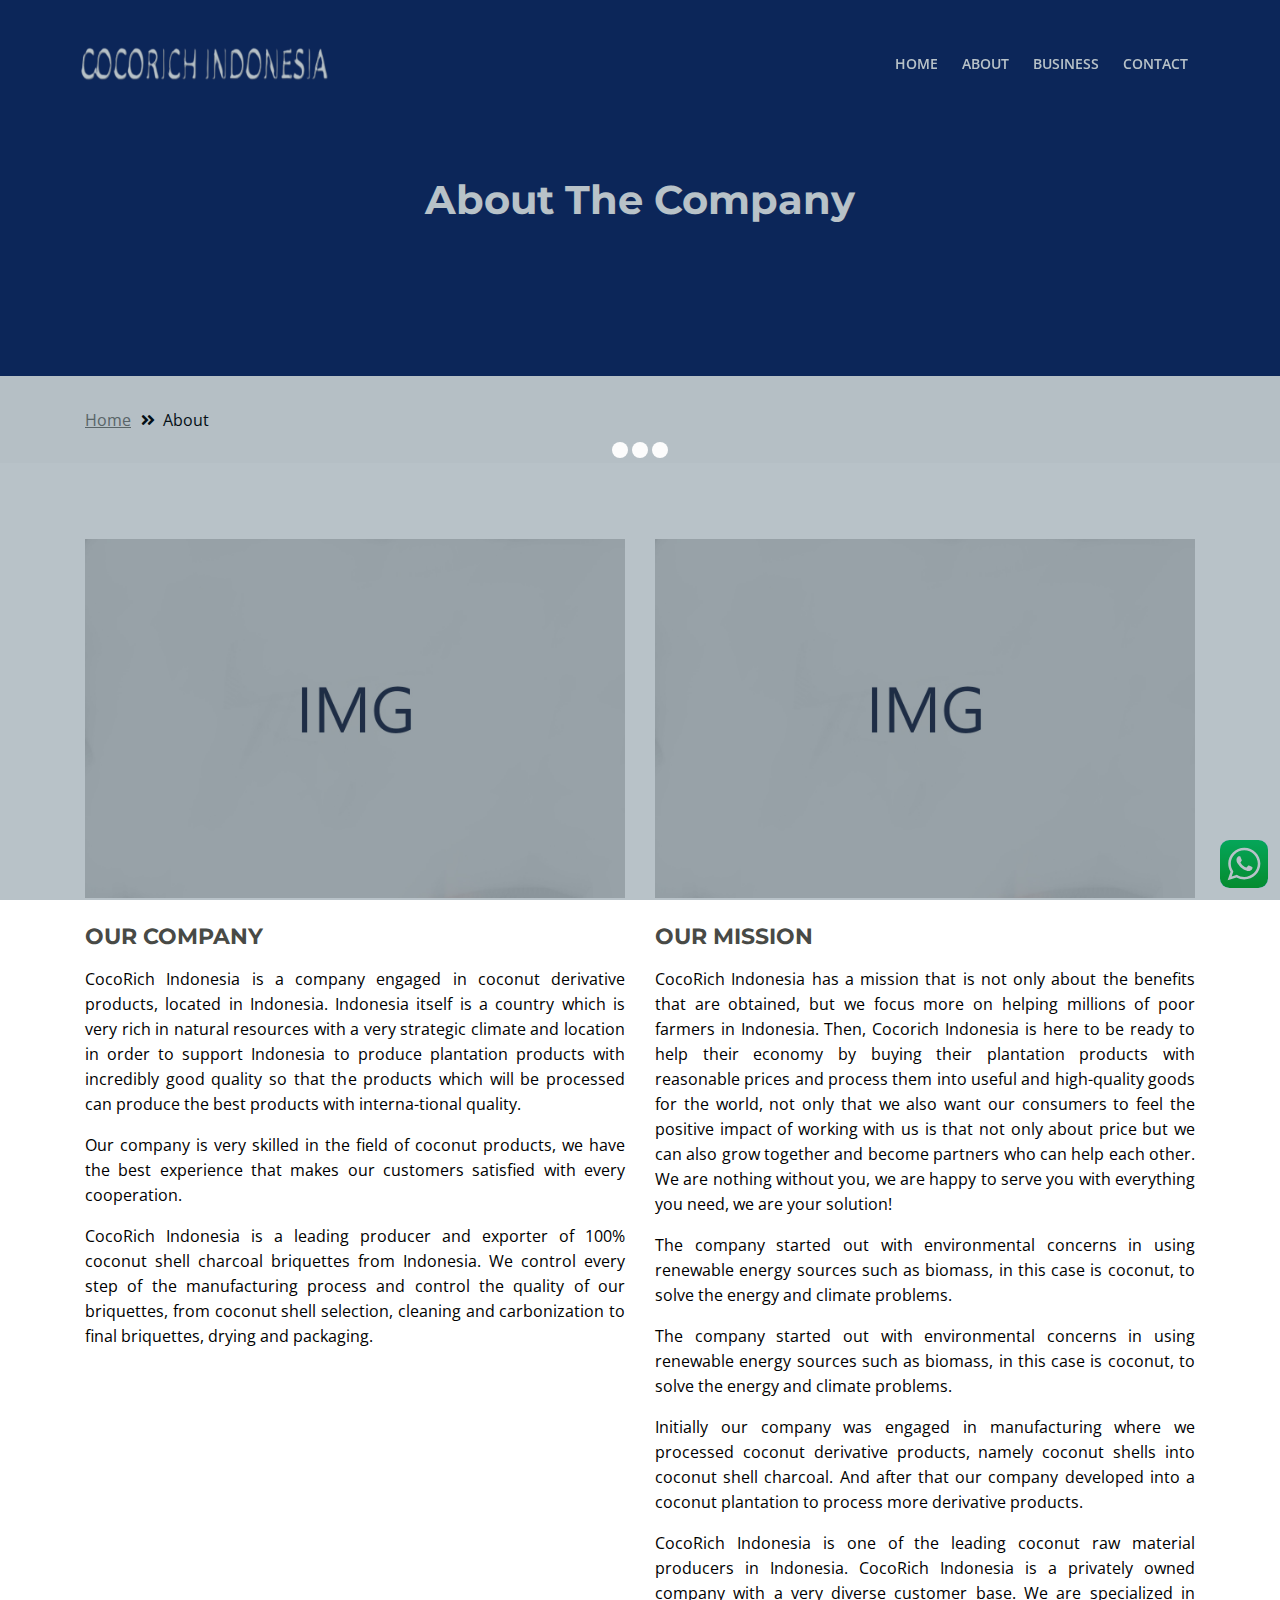
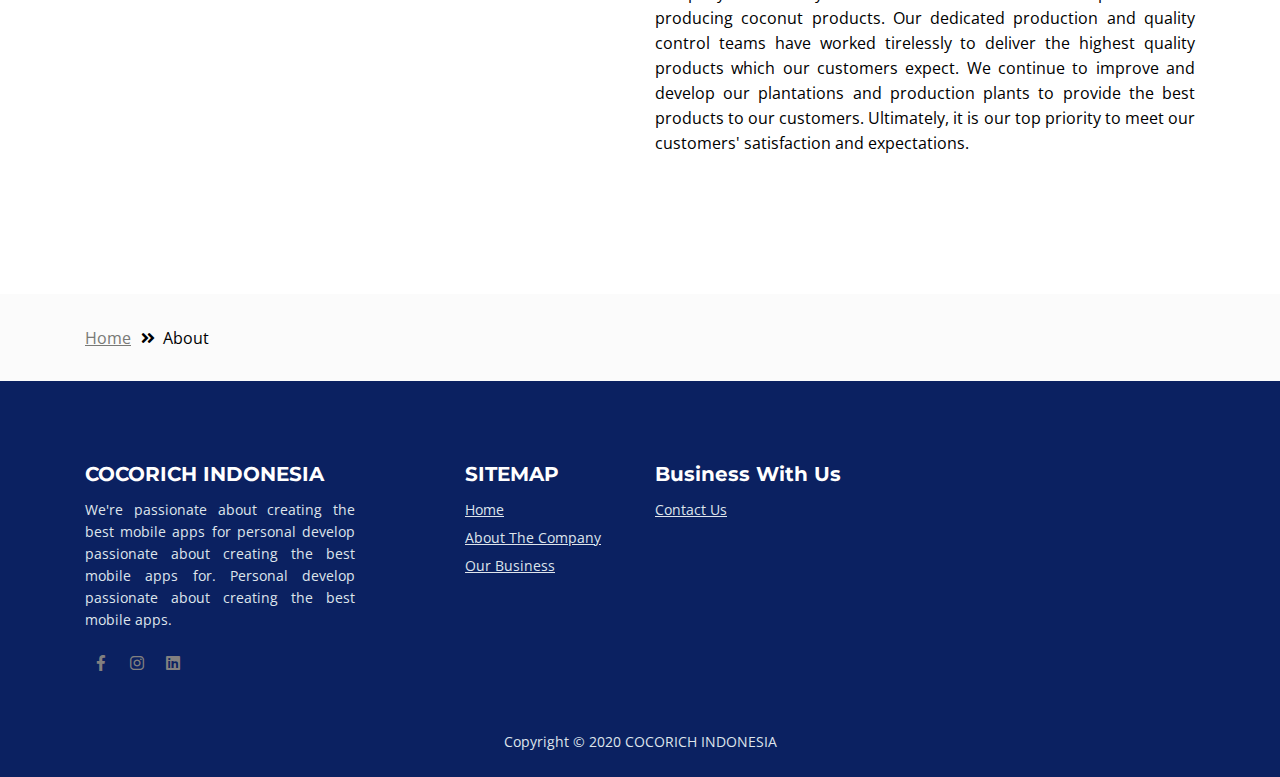
==== about.html @ bcc6f2eb "remove halaman faq" ====
<!DOCTYPE html>
<html lang="en">
<head>
    <meta charset="utf-8">
    <meta name="viewport" content="width=device-width, initial-scale=1, shrink-to-fit=no">
    
    <!-- SEO Meta Tags -->
    <meta name="description" content="Aria is a business focused HTML landing page template built with Bootstrap to help you create lead generation websites for companies and their services.">
    <meta name="author" content="Inovatik">

    <!-- OG Meta Tags to improve the way the post looks when you share the page on LinkedIn, Facebook, Google+ -->
	<meta property="og:site_name" content="" /> <!-- website name -->
	<meta property="og:site" content="" /> <!-- website link -->
	<meta property="og:title" content=""/> <!-- title shown in the actual shared post -->
	<meta property="og:description" content="" /> <!-- description shown in the actual shared post -->
	<meta property="og:image" content="" /> <!-- image link, make sure it's jpg -->
	<meta property="og:url" content="" /> <!-- where do you want your post to link to -->
	<meta property="og:type" content="article" />

    <!-- Website Title -->
    <title>About - Cocorich Indonesia</title>
    
    <!-- Styles -->
    <link href="https://fonts.googleapis.com/css?family=Montserrat:500,700&display=swap&subset=latin-ext" rel="stylesheet">
    <link href="https://fonts.googleapis.com/css?family=Open+Sans:400,400i,600&display=swap&subset=latin-ext" rel="stylesheet">
    <link href='https://fonts.googleapis.com/css?family=Source+Sans+Pro:400,300,600' rel='stylesheet' type='text/css'>
    <link href="css/bootstrap.css" rel="stylesheet">
    <link href="css/fontawesome-all.css" rel="stylesheet">
    <link href="css/swiper.css" rel="stylesheet">
	<link href="css/magnific-popup.css" rel="stylesheet">
    <link href="css/styles.css" rel="stylesheet">
	
	<!-- Favicon  -->
    <link rel="icon" href="images/favicon.png">

    <style>
        p {
            color: black;
        }
    </style>
</head>
<body data-spy="scroll" data-target=".fixed-top">
    
    <!-- Preloader -->
	<div class="spinner-wrapper">
        <div class="spinner">
            <div class="bounce1"></div>
            <div class="bounce2"></div>
            <div class="bounce3"></div>
        </div>
    </div>
    <!-- end of preloader -->
    

    <!-- Navbar -->
    <nav class="navbar navbar-expand-md navbar-dark navbar-custom fixed-top">
        <!-- Text Logo - Use this if you don't have a graphic logo -->
        <!-- <a class="navbar-brand logo-text page-scroll" href="index.html">Aria</a> -->

        <!-- Image Logo -->
        <a class="navbar-brand logo-image" href="index.html"><img src="images/logo1.PNG" style="height: 50px; width: 250px;" alt="alternative"></a>
        
        <!-- Mobile Menu Toggle Button -->
        <button class="navbar-toggler" type="button" data-toggle="collapse" data-target="#navbarsExampleDefault" aria-controls="navbarsExampleDefault" aria-expanded="false" aria-label="Toggle navigation">
            <span class="navbar-toggler-awesome fas fa-bars"></span>
            <span class="navbar-toggler-awesome fas fa-times"></span>
        </button>
        <!-- end of mobile menu toggle button -->

        <div class="collapse navbar-collapse" id="navbarsExampleDefault">
            <ul class="navbar-nav ml-auto">
                <li class="nav-item">
                    <a class="nav-link page-scroll" href="index.html">HOME <span class="sr-only">(current)</span></a>
                </li>
                <li class="nav-item">
                    <a class="nav-link page-scroll" href="about.html">ABOUT</a>
                </li>
                <li class="nav-item">
                    <a class="nav-link page-scroll" href="product.html">BUSINESS</a>
                </li>
                <li class="nav-item">
                    <a class="nav-link page-scroll" href="contact.html">CONTACT</a>
                </li>
            </ul>
        </div>
    </nav> <!-- end of navbar -->
    <!-- end of navbar -->


    <!-- Header -->
    <header id="header" class="ex-header">
        <div class="container">
            <div class="row">
                <div class="col-md-12">
                    <h1>About The Company</h1>
                </div> <!-- end of col -->
            </div> <!-- end of row -->
        </div> <!-- end of container -->
    </header> <!-- end of ex-header -->
    <!-- end of header -->


    <!-- Breadcrumbs -->
    <div class="ex-basic-1">
        <div class="container">
            <div class="row">
                <div class="col-lg-12">
                    <div class="breadcrumbs">
                        <a href="index.html">Home</a><i class="fa fa-angle-double-right"></i><span>About</span>
                    </div> <!-- end of breadcrumbs -->
                </div> <!-- end of col -->
            </div> <!-- end of row -->
        </div> <!-- end of container -->
    </div> <!-- end of ex-basic-1 -->
    <!-- end of breadcrumbs -->


    <!-- Privacy Content -->
    <div class="ex-basic-2">
        <div class="container">
            <div class="row">
                <div class="col-lg-6">
                    <div class="image-container">
                        <img class="img-fluid" src="images/img1.jpg" alt="alternative">
                    </div> <!-- end of image-container -->
                    <br>
                    <div class="text-container">
                        <h3>OUR COMPANY</h3>
                        <p style="text-align: justify;">CocoRich Indonesia is a company engaged in coconut derivative products, located in Indonesia. Indonesia itself is a country which is very rich in natural resources with a very strategic climate and location in order to support Indonesia to produce plantation products with incredibly good quality so that the products which will be processed can produce the best products with interna-tional quality.</p>

                        <p style="text-align: justify;">Our company is very skilled in the field of coconut products, we have the best experience that makes our customers satisfied with every cooperation.</p> 
                        
                        <p style="text-align: justify;">CocoRich Indonesia is a leading producer and exporter of 100% coconut shell charcoal briquettes from Indonesia. We control every step of the manufacturing process and control the quality of our briquettes, from coconut shell selection, cleaning and carbonization to final briquettes, drying and packaging.</p>
                    </div> <!-- end of text-container-->
                </div> <!-- end of col-->
                <div class="col-lg-6">
                    <div class="image-container">
                        <img class="img-fluid" src="images/img1.jpg" alt="alternative">
                    </div> <!-- end of image-container -->
                    <br>
                    <div class="text-container">
                        <h3>OUR MISSION</h3>
                        <p style="text-align: justify;">CocoRich Indonesia has a mission that is not only about the benefits that are obtained, but we focus more on helping millions of poor farmers in Indonesia. Then, Cocorich Indonesia is here to be ready to help their economy by buying their plantation products with reasonable prices and process them into useful and high-quality goods for the world, not only that we also want our consumers to feel the positive impact of working with us is that not only about price but we can also grow together and become partners who can help each other. We are nothing without you, we are happy to serve you with everything you need, we are your solution!</p>

                        <p style="text-align: justify;">The company started out with environmental concerns in using renewable energy sources such as biomass, in this case is coconut, to solve the energy and climate problems.</p>

                        <p style="text-align: justify;">The company started out with environmental concerns in using renewable energy sources such as biomass, in this case is coconut, to solve the energy and climate problems.</p>

                        <p style="text-align: justify;">Initially our company was engaged in manufacturing where we processed coconut derivative products, namely coconut shells into coconut shell charcoal. And after that our company developed into a coconut plantation to process more derivative products.</p>

                        <p style="text-align: justify;">CocoRich Indonesia is one of the leading coconut raw material producers in Indonesia. CocoRich Indonesia is a privately owned company with a very diverse customer base. We are specialized in producing coconut products. Our dedicated production and quality control teams have worked tirelessly to deliver the highest quality products which our customers expect. We continue to improve and develop our plantations and production plants to provide the best products to our customers. Ultimately, it is our top priority to meet our customers' satisfaction and expectations.</p>
                    </div> <!-- end of text-container-->
                </div> <!-- end of col-->
            </div> <!-- end of row -->
        </div> <!-- end of container -->
    </div> <!-- end of ex-basic-2 -->
    <!-- end of privacy content -->


    <!-- Breadcrumbs -->
    <div class="ex-basic-1">
        <div class="container">
            <div class="row">
                <div class="col-lg-12">
                    <div class="breadcrumbs">
                        <a href="index.html">Home</a><i class="fa fa-angle-double-right"></i><span>About</span>
                    </div> <!-- end of breadcrumbs -->
                </div> <!-- end of col -->
            </div> <!-- end of row -->
        </div> <!-- end of container -->
    </div> <!-- end of ex-basic-1 -->
    <!-- end of breadcrumbs -->

    
    <!-- Footer -->
    <div class="footer">
        <div class="container">
            <div class="row">
                <div class="col-md-4">
                    <div class="text-container about">
                        <h4>COCORICH INDONESIA</h4>
                        <p class="white" style="text-align: justify;">We're passionate about creating the best mobile apps for personal develop passionate about creating the best mobile apps for. Personal develop passionate about creating the best mobile apps.</p>
                        <span class="fa-stack">
                            <a href="facebook.com">
                                <span class="hexagon"></span>
                                <i class="fab fa-facebook-f fa-stack-1x"></i>
                            </a>
                        </span>
                        <span class="fa-stack">
                            <a href="instagram.com">
                                <span class="hexagon"></span>
                                <i class="fab fa-instagram fa-stack-1x"></i>
                            </a>
                        </span>
                        <span class="fa-stack">
                            <a href="linkedin.com">
                                <span class="hexagon"></span>
                                <i class="fab fa-linkedin fa-stack-1x"></i>
                            </a>
                        </span>
                    </div> <!-- end of text-container -->
                </div> <!-- end of col -->
                <div class="col-md-2">
                    <div class="text-container">
                        <h4>SITEMAP</h4>
                        <ul class="list-unstyled li-space-lg white">
                            <li>
                                <a class="white" href="index.html">Home</a>
                            </li>
                            <li>
                                <a class="white" href="about.html">About The Company</a>
                            </li>
                            <li>
                                <a class="white" href="privacy-policy.html">Our Business</a>
                            </li>
                        </ul>
                    </div> <!-- end of text-container -->
                </div> <!-- end of col -->
                <div class="col-md-4">
                    <div class="text-container">
                        <h4>Business With Us</h4>
                        <ul class="list-unstyled li-space-lg">
                            <li>
                                <a class="white" href="contact.html">Contact Us</a>
                            </li>
                        </ul>
                    </div> <!-- end of text-container -->
                </div> <!-- end of col -->
            </div> <!-- end of row -->
        </div> <!-- end of container -->
    </div> <!-- end of footer -->  
    <!-- end of footer -->


    <!-- Copyright -->
    <div class="copyright">
        <div class="container">
            <div class="row">
                <div class="col-lg-12">
                    <p class="p-small">Copyright © 2020 <a href="#">COCORICH INDONESIA</a></p>
                </div> <!-- end of col -->
            </div> <!-- enf of row -->
        </div> <!-- end of container -->
    </div> <!-- end of copyright --> 
    <!-- end of copyright -->

    
    <!-- Scripts -->
    <script src="js/jquery.min.js"></script> <!-- jQuery for Bootstrap's JavaScript plugins -->
    <script src="js/popper.min.js"></script> <!-- Popper tooltip library for Bootstrap -->
    <script src="js/bootstrap.min.js"></script> <!-- Bootstrap framework -->
    <script src="js/jquery.easing.min.js"></script> <!-- jQuery Easing for smooth scrolling between anchors -->
    <script src="js/swiper.min.js"></script> <!-- Swiper for image and text sliders -->
    <script src="js/jquery.magnific-popup.js"></script> <!-- Magnific Popup for lightboxes -->
    <script src="js/morphext.min.js"></script> <!-- Morphtext rotating text in the header -->
    <script src="js/isotope.pkgd.min.js"></script> <!-- Isotope for filter -->
    <script src="js/validator.min.js"></script> <!-- Validator.js - Bootstrap plugin that validates forms -->
    <script src="js/scripts.js"></script> <!-- Custom scripts -->
</body>
</html>
---- css/styles.css ----
/* Template: Aria - Business HTML Landing Page Template
   Author: Inovatik
   Created: Jul 2019
   Description: Master CSS file
*/

/*****************************************
Table Of Contents:

01. General Styles
02. Preloader
03. Navigation
04. Header
05. Intro
06. Description
07. Services
08. Details 1
09. Details 2
10. Testimonials
11. Call Me
12. Projects
13. Project Lightboxes
14. Team
15. About
16. Contact
17. Footer
18. Copyright
19. Back To Top Button
20. Extra Pages
21. Media Queries
******************************************/

/*****************************************
Colors:

- Backgrounds - light gray #fbfbfb
- Background - dark blue #153e52
- Backgrounds navbar, footer - dark gray #113448
- Buttons, bullets, icons - green #14bf98
- Headings text - black #484a46
- Body text - gray #787976
- Body text - light gray #dfe5ec
******************************************/


/* TAMBAHAN  */

/* **************************
RESPONSIVE MAP
************************** */

#progress .progress-bar {
	/* display: block; */
	padding-left: 1.5rem;
	border-radius: 0.125rem;
	/* background: linear-gradient(to bottom right, #14bf98, #1bd1a7); */
	background: linear-gradient(to bottom right, #000000, #000000);
}

.progress-container {
	margin-top: 1.5rem;
}

.progress-container .title {
	margin-bottom: 0.25rem;
	color: #484a46;
	font: 600 0.875rem/1.25rem "Open Sans", sans-serif;
}

.progress {
	height: 1.375rem;
	margin-bottom: 1.125rem;
	border-radius: 0.125rem;
	background-color: #f9fafc;
}

.map-responsive{
    overflow:hidden;
    padding-bottom:50%;
    position:relative;
    height:0;
}
.map-responsive iframe{
    left:0;
    top:0;
    height:100%;
    width:100%;
    position:absolute;
}


/******************************/
/*     01. General Styles     */
/******************************/
body,
html {
    width: 100%;
	height: 100%;
}

body, p {
	/* color: #787976;  */
	color: #000; 
	font: 400 1rem/1.5625rem "Open Sans", sans-serif;
}

.p-large {
	font: 400 1.125rem/1.625rem "Open Sans", sans-serif;
}

.p-small {
	font: 400 0.875rem/1.375rem "Open Sans", sans-serif;
}

.p-heading {
	margin-bottom: 3.5rem;
	text-align: center;
}

.li-space-lg li {
	margin-bottom: 0.375rem;
}

.indent {
	padding-left: 1.25rem;
}

h1 {
	color: #484a46;
	font: 700 2.5rem/3rem "Montserrat", sans-serif;
}

h2 {
	color: #484a46;
	font: 700 1.75rem/2.125rem "Montserrat", sans-serif;
}

h3 {
	color: #484a46;
	font: 700 1.375rem/1.75rem "Montserrat", sans-serif;
}

h4 {
	color: #484a46;
	font: 700 1.25rem/1.625rem "Montserrat", sans-serif;
}

h5 {
	color: #484a46;
	font: 700 1.125rem/1.5rem "Montserrat", sans-serif;
}

h6 {
	color: #484a46;
	font: 700 1rem/1.375rem "Montserrat", sans-serif;
}

a {
	color: #787976;
	text-decoration: underline;
}

a:hover {
	color: #787976;
	text-decoration: underline;
}

a.green {
	color: #14bf98;
}

a.white,
.white {
	color: #dfe5ec;
}

.testimonial-text {
	font-style: italic;
}

.testimonial-author {
	font: 700 1rem/1.375rem "Montserrat", sans-serif;
}

strong {
	color: #484a46;
}

.section-title {
	color: #14bf98;
	font: 500 0.8125rem/1.125rem "Montserrat", sans-serif;
}

.btn-solid-reg {
	display: inline-block;
	padding: 1.1875rem 1.875rem 1.1875rem 1.875rem;
	border: 0.125rem solid #14bf98;
	border-radius: 0.25rem;
	background-color: #14bf98;
	color: #fff;
	font: 700 0.75rem/0 "Montserrat", sans-serif;
	text-decoration: none;
	transition: all 0.2s;
}

.btn-solid-reg:hover {
	background-color: transparent;
	color: #14bf98;
	text-decoration: none;
}

.btn-solid-lg {
	display: inline-block;
	padding: 1.375rem 2.125rem 1.375rem 2.125rem;
	border: 0.125rem solid #14bf98;
	border-radius: 0.25rem;
	background-color: #14bf98;
	color: #fff;
	font: 700 0.75rem/0 "Montserrat", sans-serif;
	text-decoration: none;
	transition: all 0.2s;
}

.btn-solid-lg:hover {
	background-color: transparent;
	color: #14bf98;
	text-decoration: none;
}

.btn-outline-reg {
	display: inline-block;
	padding: 1.1875rem 1.875rem 1.1875rem 1.875rem;
	border: 0.125rem solid #787976;
	border-radius: 0.25rem;
	background-color: transparent;
	color: #787976;
	font: 700 0.75rem/0 "Montserrat", sans-serif;
	text-decoration: none;
	transition: all 0.2s;
}

.btn-outline-reg:hover {
	background-color: #787976;
	color: #fff;
	text-decoration: none;
}

.btn-outline-lg {
	display: inline-block;
	padding: 1.375rem 2.125rem 1.375rem 2.125rem;
	border: 0.125rem solid #787976;
	border-radius: 0.25rem;
	background-color: transparent;
	color: #787976;
	font: 700 0.75rem/0 "Montserrat", sans-serif;
	text-decoration: none;
	transition: all 0.2s;
}

.btn-outline-lg:hover {
	background-color: #787976;
	color: #fff;
	text-decoration: none;
}

.btn-outline-sm {
	display: inline-block;
	padding: 1rem 1.625rem 0.9375rem 1.625rem;
	border: 0.125rem solid #787976;
	border-radius: 0.25rem;
	background-color: transparent;
	color: #787976;
	font: 700 0.75rem/0 "Montserrat", sans-serif;
	text-decoration: none;
	transition: all 0.2s;
}

.btn-outline-sm:hover {
	background-color: #787976;
	color: #fff;
	text-decoration: none;
}

.form-group {
	position: relative;
	margin-bottom: 1.25rem;
}

.form-group.has-error.has-danger {
	margin-bottom: 0.625rem;
}

.form-group.has-error.has-danger .help-block.with-errors ul {
	margin-top: 0.375rem;
}

.label-control {
	position: absolute;
	top: 0.8125rem;
	left: 1.375rem;
	color: #787976;
	opacity: 1;
	font: 400 0.875rem/1.375rem "Open Sans", sans-serif;
	cursor: text;
	transition: all 0.2s ease;
}

/* IE10+ hack to solve lower label text position compared to the rest of the browsers */
@media screen and (-ms-high-contrast: active), screen and (-ms-high-contrast: none) {  
	.label-control {
		top: 0.9375rem;
	}
}

.form-control-input:focus + .label-control,
.form-control-input.notEmpty + .label-control,
.form-control-textarea:focus + .label-control,
.form-control-textarea.notEmpty + .label-control {
	top: 0.125rem;
	opacity: 1;
	font-size: 0.75rem;
	font-weight: 500;
}

.form-control-input,
.form-control-select {
	display: block; /* needed for proper display of the label in Firefox, IE, Edge */
	width: 100%;
	padding-top: 1.25rem;
	padding-bottom: 0.25rem;
	padding-left: 1.3125rem;
	border: 1px solid #dadada;
	border-radius: 0.25rem;
	background-color: #fff;
	color: #787976;
	font: 400 0.875rem/1.375rem "Open Sans", sans-serif;
	transition: all 0.2s;
	-webkit-appearance: none; /* removes inner shadow on form inputs on ios safari */
}

.form-control-select {
	padding-top: 0.5rem;
	padding-bottom: 0.5rem;
	height: 3rem;
}

/* IE10+ hack to solve lower label text position compared to the rest of the browsers */
@media screen and (-ms-high-contrast: active), screen and (-ms-high-contrast: none) {  
	.form-control-input {
		padding-top: 1.25rem;
		padding-bottom: 0.75rem;
		line-height: 1.75rem;
	}

	.form-control-select {
		padding-top: 0.875rem;
		padding-bottom: 0.75rem;
		height: 3.125rem;
		line-height: 2.125rem;
	}
}

select {
    /* you should keep these first rules in place to maintain cross-browser behavior */
    -webkit-appearance: none;
	-moz-appearance: none;
	-ms-appearance: none;
    -o-appearance: none;
    appearance: none;
    background-image: url('../images/down-arrow.png');
    background-position: 96% 50%;
    background-repeat: no-repeat;
    outline: none;
}

select::-ms-expand {
    display: none; /* removes the ugly default down arrow on select form field in IE11 */
}

.form-control-textarea {
	display: block; /* used to eliminate a bottom gap difference between Chrome and IE/FF */
	width: 100%;
	height: 8rem; /* used instead of html rows to normalize height between Chrome and IE/FF */
	padding-top: 1.25rem;
	padding-left: 1.3125rem;
	border: 1px solid #dadada;
	border-radius: 0.25rem;
	background-color: #fff;
	color: #787976;
	font: 400 1rem/1.5625rem "Open Sans", sans-serif;
	transition: all 0.2s;
}

.form-control-input:focus,
.form-control-select:focus,
.form-control-textarea:focus {
	border: 1px solid #a1a1a1;
	outline: none; /* Removes blue border on focus */
}

.form-control-input:hover,
.form-control-select:hover,
.form-control-textarea:hover {
	border: 1px solid #a1a1a1;
}

.checkbox {
	font: 400 0.875rem/1.375rem "Open Sans", sans-serif;
}

input[type='checkbox'] {
	vertical-align: -15%;
	margin-right: 0.375rem;
}

/* IE10+ hack to raise checkbox field position compared to the rest of the browsers */
@media screen and (-ms-high-contrast: active), screen and (-ms-high-contrast: none) {  
	input[type='checkbox'] {
		vertical-align: -9%;
	}
}

.form-control-submit-button {
	display: inline-block;
	width: 100%;
	height: 3.125rem;
	border: 0.125rem solid #14bf98;
	border-radius: 0.25rem;
	background-color: #14bf98;
	color: #fff;
	font: 700 0.75rem/1.75rem "Montserrat", sans-serif;
	cursor: pointer;
	transition: all 0.2s;
}

.form-control-submit-button:hover {
	background-color: transparent;
	color: #14bf98;
}

/* Form Success And Error Message Formatting */
#lmsgSubmit.h3.text-center.tada.animated,
#cmsgSubmit.h3.text-center.tada.animated,
#pmsgSubmit.h3.text-center.tada.animated,
#lmsgSubmit.h3.text-center,
#cmsgSubmit.h3.text-center,
#pmsgSubmit.h3.text-center {
	display: block;
	margin-bottom: 0;
	color: #b93636;
	font: 400 1.125rem/1rem "Open Sans", sans-serif;
}

.help-block.with-errors .list-unstyled {
	color: #787976;
	font-size: 0.75rem;
	line-height: 1.125rem;
	text-align: left;
}

.help-block.with-errors ul {
	margin-bottom: 0;
}
/* end of form success and error message formatting */

/* Form Success And Error Message Animation - Animate.css */
@-webkit-keyframes tada {
	from {
		-webkit-transform: scale3d(1, 1, 1);
		-ms-transform: scale3d(1, 1, 1);
		transform: scale3d(1, 1, 1);
	}
	10%, 20% {
		-webkit-transform: scale3d(.9, .9, .9) rotate3d(0, 0, 1, -3deg);
		-ms-transform: scale3d(.9, .9, .9) rotate3d(0, 0, 1, -3deg);
		transform: scale3d(.9, .9, .9) rotate3d(0, 0, 1, -3deg);
	}
	30%, 50%, 70%, 90% {
		-webkit-transform: scale3d(1.1, 1.1, 1.1) rotate3d(0, 0, 1, 3deg);
		-ms-transform: scale3d(1.1, 1.1, 1.1) rotate3d(0, 0, 1, 3deg);
		transform: scale3d(1.1, 1.1, 1.1) rotate3d(0, 0, 1, 3deg);
	}
	40%, 60%, 80% {
		-webkit-transform: scale3d(1.1, 1.1, 1.1) rotate3d(0, 0, 1, -3deg);
		-ms-transform: scale3d(1.1, 1.1, 1.1) rotate3d(0, 0, 1, -3deg);
		transform: scale3d(1.1, 1.1, 1.1) rotate3d(0, 0, 1, -3deg);
	}
	to {
		-webkit-transform: scale3d(1, 1, 1);
		-ms-transform: scale3d(1, 1, 1);
		transform: scale3d(1, 1, 1);
	}
}

@keyframes tada {
	from {
		-webkit-transform: scale3d(1, 1, 1);
		-ms-transform: scale3d(1, 1, 1);
		transform: scale3d(1, 1, 1);
	}
	10%, 20% {
		-webkit-transform: scale3d(.9, .9, .9) rotate3d(0, 0, 1, -3deg);
		-ms-transform: scale3d(.9, .9, .9) rotate3d(0, 0, 1, -3deg);
		transform: scale3d(.9, .9, .9) rotate3d(0, 0, 1, -3deg);
	}
	30%, 50%, 70%, 90% {
		-webkit-transform: scale3d(1.1, 1.1, 1.1) rotate3d(0, 0, 1, 3deg);
		-ms-transform: scale3d(1.1, 1.1, 1.1) rotate3d(0, 0, 1, 3deg);
		transform: scale3d(1.1, 1.1, 1.1) rotate3d(0, 0, 1, 3deg);
	}
	40%, 60%, 80% {
		-webkit-transform: scale3d(1.1, 1.1, 1.1) rotate3d(0, 0, 1, -3deg);
		-ms-transform: scale3d(1.1, 1.1, 1.1) rotate3d(0, 0, 1, -3deg);
		transform: scale3d(1.1, 1.1, 1.1) rotate3d(0, 0, 1, -3deg);
	}
	to {
		-webkit-transform: scale3d(1, 1, 1);
		-ms-transform: scale3d(1, 1, 1);
		transform: scale3d(1, 1, 1);
	}
}

.tada {
	-webkit-animation-name: tada;
	animation-name: tada;
}

.animated {
	-webkit-animation-duration: 1s;
	animation-duration: 1s;
	-webkit-animation-fill-mode: both;
	animation-fill-mode: both;
}
/* end of form success and error message animation - Animate.css */

/* Fade-move Animation For Lightbox - Magnific Popup */
/* at start */
.my-mfp-slide-bottom .zoom-anim-dialog {
	opacity: 0;
	transition: all 0.2s ease-out;
	-webkit-transform: translateY(-1.25rem) perspective(37.5rem) rotateX(10deg);
	-ms-transform: translateY(-1.25rem) perspective(37.5rem) rotateX(10deg);
	transform: translateY(-1.25rem) perspective(37.5rem) rotateX(10deg);
}

/* animate in */
.my-mfp-slide-bottom.mfp-ready .zoom-anim-dialog {
	opacity: 1;
	-webkit-transform: translateY(0) perspective(37.5rem) rotateX(0); 
	-ms-transform: translateY(0) perspective(37.5rem) rotateX(0); 
	transform: translateY(0) perspective(37.5rem) rotateX(0); 
}

/* animate out */
.my-mfp-slide-bottom.mfp-removing .zoom-anim-dialog {
	opacity: 0;
	-webkit-transform: translateY(-0.625rem) perspective(37.5rem) rotateX(10deg); 
	-ms-transform: translateY(-0.625rem) perspective(37.5rem) rotateX(10deg); 
	transform: translateY(-0.625rem) perspective(37.5rem) rotateX(10deg); 
}

/* dark overlay, start state */
.my-mfp-slide-bottom.mfp-bg {
	opacity: 0;
	transition: opacity 0.2s ease-out;
}

/* animate in */
.my-mfp-slide-bottom.mfp-ready.mfp-bg {
	opacity: 0.8;
}
/* animate out */
.my-mfp-slide-bottom.mfp-removing.mfp-bg {
	opacity: 0;
}
/* end of fade-move animation for lightbox - magnific popup */

/* Fade Animation For Image Slider - Magnific Popup */
@-webkit-keyframes fadeIn {
	from {
		opacity: 0;
	}
	to {
		opacity: 1;
	}
}

@keyframes fadeIn {
	from {
		opacity: 0;
	}
	to {
		opacity: 1;
	}
}

.fadeIn {
	-webkit-animation: fadeIn 0.6s;
	animation: fadeIn 0.6s;
}

@-webkit-keyframes fadeOut {
	from {
		opacity: 1;
	}
	to {
		opacity: 0;
	}
}

@keyframes fadeOut {
	from {
		opacity: 1;
	}
	to {
		opacity: 0;
	}
}

.fadeOut {
	-webkit-animation: fadeOut 0.8s;
	animation: fadeOut 0.8s;
}
/* end of fade animation for image slider - magnific popup */


/*************************/
/*     02. Preloader     */
/*************************/
.spinner-wrapper {
	position: fixed;
	z-index: 999999;
	top: 0;
	right: 0;
	bottom: 0;
	left: 0;
	background: #113448;
}

.spinner {
	position: absolute;
	top: 50%; /* centers the loading animation vertically one the screen */
	left: 50%; /* centers the loading animation horizontally one the screen */
	width: 3.75rem;
	height: 1.25rem;
	margin: -0.625rem 0 0 -1.875rem; /* is width and height divided by two */ 
	text-align: center;
}

.spinner > div {
	display: inline-block;
	width: 1rem;
	height: 1rem;
	border-radius: 100%;
	background-color: #fff;
	-webkit-animation: sk-bouncedelay 1.4s infinite ease-in-out both;
	animation: sk-bouncedelay 1.4s infinite ease-in-out both;
}

.spinner .bounce1 {
	-webkit-animation-delay: -0.32s;
	animation-delay: -0.32s;
}

.spinner .bounce2 {
	-webkit-animation-delay: -0.16s;
	animation-delay: -0.16s;
}

@-webkit-keyframes sk-bouncedelay {
	0%, 80%, 100% { -webkit-transform: scale(0); }
	40% { -webkit-transform: scale(1.0); }
}

@keyframes sk-bouncedelay {
	0%, 80%, 100% { 
		-webkit-transform: scale(0);
		-ms-transform: scale(0);
		transform: scale(0);
	} 40% { 
		-webkit-transform: scale(1.0);
		-ms-transform: scale(1.0);
		transform: scale(1.0);
	}
}


/**************************/
/*     03. Navigation     */
/**************************/
.navbar-custom {
	padding-top: 0.375rem;
	padding-bottom: 0.375rem;
	/* background-color: #113448; */
	background-color: #0B2161;
	box-shadow: 0 0.0625rem 0.375rem 0 rgba(0, 0, 0, 0.1);
	font: 600 0.875rem/0.875rem "Open Sans", sans-serif;
	transition: all 0.2s;
}

.navbar-custom .navbar-brand {
	font-size: 0;
}

.navbar-custom .navbar-brand.logo-image img {
	/* width: 7.0625rem; */
	width: 13rem;
	height: 2rem;
	-webkit-backface-visibility: hidden;
}

.navbar-custom .navbar-brand.logo-text {
	margin-top: 0.25rem;
	margin-bottom: 0.25rem;
	font: 700 2.25rem/1.5rem "Montserrat", sans-serif;
	color: #fff;
	text-decoration: none;
}

.navbar-custom .navbar-nav {
	margin-top: 0.75rem;
	margin-bottom: 0.5rem;
}

.navbar-custom .nav-item .nav-link {
	padding: 0.625rem 0.75rem 0.625rem 0.75rem;
	color: #fff;
	text-decoration: none;
	transition: all 0.2s ease;
}

.navbar-custom .nav-item .nav-link:hover,
.navbar-custom .nav-item .nav-link.active {
	color: #14bf98;
}

/* Dropdown Menu */
.navbar-custom .dropdown:hover > .dropdown-menu {
	display: block; /* this makes the dropdown menu stay open while hovering it */
	min-width: auto;
	animation: fadeDropdown 0.2s; /* required for the fade animation */
}

@keyframes fadeDropdown {
    0% {
        opacity: 0;
    }

    100% {
        opacity: 1;
    }
}

.navbar-custom .dropdown-toggle:focus { /* removes dropdown outline on focus  */
	outline: 0;
}

.navbar-custom .dropdown-menu {
	margin-top: 0;
	border: none;
	border-radius: 0.25rem;
	/* background-color: #113448; */
	background-color: #0B2161;
}

.navbar-custom .dropdown-item {
	color: #fff;
	text-decoration: none;
}

.navbar-custom .dropdown-item:hover {
	background-color: #113448;
}

.navbar-custom .dropdown-item .item-text {
	font: 600 0.875rem/0.875rem "Open Sans", sans-serif;
}

.navbar-custom .dropdown-item:hover .item-text {
	color: #14bf98;
}

.navbar-custom .dropdown-items-divide-hr {
	width: 100%;
	height: 1px;
	margin: 0.75rem auto 0.75rem auto;
	border: none;
	background-color: #b5bcc4;
	opacity: 0.2;
}
/* end of dropdown menu */

.navbar-custom .social-icons {
	display: none;
}

.navbar-custom .navbar-toggler {
	border: none;
	color: #fff;
	/* font-size: 2rem; */
}

.navbar-custom button[aria-expanded='false'] .navbar-toggler-awesome.fas.fa-times{
	display: none;
}

.navbar-custom button[aria-expanded='false'] .navbar-toggler-awesome.fas.fa-bars{
	display: inline-block;
}

.navbar-custom button[aria-expanded='true'] .navbar-toggler-awesome.fas.fa-bars{
	display: none;
}

.navbar-custom button[aria-expanded='true'] .navbar-toggler-awesome.fas.fa-times{
	display: inline-block;
	margin-right: 0.125rem;
}


/*********************/
/*    04. Header     */
/*********************/
.header {
	background: linear-gradient(rgba(0, 0, 0, 0.3), rgba(0, 0, 0, 0.5)), url('../images/header-background.jpg') center center no-repeat;
	background-size: cover;
}

.header .header-content {
	padding-top: 8rem;
	padding-bottom: 2.125rem;
	text-align: center;
}

.header .text-container {
	margin-bottom: 3rem;
}

.header h1 {
	margin-bottom: 0.5rem;
	color: #fff;
}

.header .p-large {
	margin-bottom: 2rem;
	color: #dfe5ec;
}

.header .btn-solid-lg {
	margin-right: 0.5rem;
	margin-bottom: 1.25rem;
}


/*********************/
/*     05. Intro     */
/*********************/
.basic-1 {
	padding-top: 6.5rem;
	padding-bottom: 3rem;
}

.basic-1 .text-container {
	margin-bottom: 3rem;
}

.basic-1 .section-title {
	margin-bottom: 0.5rem;
}

.basic-1 h2 {
	margin-bottom: 1.375rem;
}

.basic-1 .testimonial-author {
	color: #484a46;
}

/* Hover Animation */
.basic-1 .image-container {
	overflow: hidden;
	border-radius: 0.25rem;
}

.basic-1 .image-container img {
	margin: 0;
	border-radius: 0.25rem;
	transition: all 0.3s;
}

.basic-1 .image-container:hover img {
	-moz-transform: scale(1.15);
	-webkit-transform: scale(1.15);
	transform: scale(1.15);
} 
/* end of hover animation */


/***************************/
/*     06. Description     */
/***************************/
.cards-1 {
	padding-top: 3rem;
	padding-bottom: 2.875rem;
}

.cards-1 .card {
	margin-bottom: 2.5rem;
	border: none;
	text-align: center;
}

.cards-1 .fa-stack {
	width: 6rem;
	height: 6rem;
	margin-right: auto;
	margin-bottom: 1rem;
	margin-left: auto;
	line-height: 6rem;
	text-align: left;
}

.cards-1 .fa-stack .hexagon {
	position: absolute;
	width: 6rem;
	height: 6rem;
	background: url('../images/hexagon-green.svg') center center no-repeat;
	background-size: 6rem 6rem;
}

.cards-1 .fa-stack-1x {
	color: #113448;
	font-size: 2.5rem;
}

.cards-1 .fa-stack-1x:hover{
	color: #ffffff;
}

.cards-1 .card-body {
	padding: 0;
}

.cards-1 .card-title {
	margin-bottom: 0.625rem;
}


/************************/
/*     07. Services     */
/************************/
.cards-2 {
	padding-top: 6.625rem;	
	padding-bottom: 1.25rem;	
	background-color: #fbfbfb;
}

.cards-2 .section-title {
	margin-bottom: 0.5rem;
	text-align: center;
}

.cards-2 h2 {
	margin-bottom: 3.25rem;
	text-align: center;
}

.cards-2 .card {
	margin-bottom: 5.625rem;
	border: none;
	background-color: transparent;
}

.cards-2 .card-image img {
	border-top-left-radius: 0.375rem;
	border-top-right-radius: 0.375rem;
}

.cards-2 .card-body {
	padding: 2.25rem 2rem 2.125rem 2rem;
	border: 1px solid #ebe8e8;
	border-bottom-left-radius: 0.375rem;
	border-bottom-right-radius: 0.375rem;
	background-color: #fff;
}

.cards-2 h3 {
	margin-bottom: 0.75rem;
	text-align: center;
}

.cards-2 .list-unstyled {
	margin-bottom: 1.5rem;
}

.cards-2 .list-unstyled .fas {
	color: #14bf98;
	font-size: 0.5rem;
	line-height: 1.375rem;
}

.cards-2 .list-unstyled .media-body {
	margin-left: 0.625rem;
}

.cards-2 .price {
	margin-bottom: 0.25rem;
	color: #484a46;
	font: 700 1rem/1.5rem "Montserrat", sans-serif;
	text-align: center;
}

.cards-2 .price span {
	color: #14bf98;
}

.cards-2 .button-container {
	margin-top: -1.375rem;
	text-align: center;
}

.cards-2 .btn-solid-reg:hover {
	background-color: #fff;
}


/*************************/
/*     08. Details 1     */
/*************************/
.accordion .area-1 {
	height: 27rem;
	background: url('../images/details-1-background.jpg') center center no-repeat;
	background-size: cover;
}

.accordion .accordion-container {
	max-width: 90%;
	margin-right: auto;
	margin-left: auto;
	padding-top: 6.375rem;
	padding-bottom: 1.5rem;
}

.accordion h2 {
	margin-bottom: 1.625rem;
}

.accordion .item {
	margin-bottom: 2rem;
}

.accordion h4 {
	margin-bottom: 0;
}

.accordion span[aria-expanded="true"] .circle-numbering,
.accordion span[aria-expanded="false"] .circle-numbering {
	display: inline-block;
	width: 2.25rem;
	height: 2.25rem;
	margin-right: 0.875rem;
	border: 0.125rem solid #14bf98;
	border-radius: 50%;
	background-color: #14bf98;
	color: #fff;
	font: 700 1rem/2.125rem "Montserrat", sans-serif;
	text-align: center;
	vertical-align: middle;
	cursor: pointer;
	transition: all 0.2s ease;
}

.accordion span[aria-expanded="false"] .circle-numbering {
	border: 0.125rem solid #484a46;
	background-color: transparent;
	color: #484a46;
}

.accordion .item:hover span[aria-expanded="false"] .circle-numbering {
	border: 0.125rem solid #14bf98;
	color: #14bf98;
}

.accordion .accordion-title {
	display: inline-block;
	width: 70%;
	margin-top: 0.125rem;
	margin-bottom: 0.25rem;
	color: #484a46;
	font: 700 1.25rem/1.75rem "Montserrat", sans-serif;
	vertical-align: middle;
	cursor: pointer;
	transition: all 0.2s ease;
}

.accordion .item:hover .accordion-title {
	color: #14bf98;
}

.accordion span[aria-expanded="true"] .accordion-title {
	color: #14bf98;
}

.accordion .accordion-body {
	margin-left: 3.125rem;
}


/*************************/
/*     09. Details 2     */
/*************************/
.tabs .tabs-container {
	max-width: 90%;
	margin-right: auto;
	margin-left: auto;
	padding-top: 2rem;
	padding-bottom: 5.75rem;
}

.tabs .nav-tabs {
	justify-content: center;
	margin-bottom: 1.125rem;
	border-bottom: none;
}

.tabs .nav-link {
	margin-right: 1.625rem;
	margin-bottom: 0.875rem;
	padding: 0;
	border: none;
	border-radius: 0.25rem;
	color: #c1cace;
	font: 700 1.375rem/1.375rem "Montserrat", sans-serif;
	text-decoration: none;
	transition: all 0.2s ease;
}

.tabs .nav-link:hover,
.tabs .nav-link.active {
	color: #14bf98;
}

.tabs .nav-link .fas {
	margin-right: 0.125rem;
	font-size: 0.875rem;
	vertical-align: 20%;
}

.tabs #tab-1 .progress-container {
	margin-top: 1.5rem;
}

.tabs #tab-1 .progress-container .title {
	margin-bottom: 0.25rem;
	color: #484a46;
	font: 600 0.875rem/1.25rem "Open Sans", sans-serif;
}

.tabs #tab-1 .progress {
	height: 1.375rem;
	margin-bottom: 1.125rem;
	border-radius: 0.125rem;
	background-color: #f9fafc;
}

.tabs #tab-1 .progress-bar {
	/* display: block; */
	padding-left: 1.5rem;
	border-radius: 0.125rem;
	background: linear-gradient(to bottom right, #14bf98, #1bd1a7);
}

.tabs #tab-1 .progress-bar.first {
	width: 100%;
}

.tabs #tab-1 .progress-bar.second {
	width: 75%;
}

.tabs #tab-1 .progress-bar.third {
	width: 90%;
}

.tabs #tab-2 .list-unstyled {
	margin-top: 1.75rem;
	margin-bottom: 0;
	vertical-align: top;
}

.tabs #tab-2 .list-unstyled .media {
	margin-bottom: 2rem;
}

.tabs #tab-2 .list-unstyled .media-bullet {
	color: #14bf98;
	font-weight: 600;
	font-size: 2rem;
	line-height: 2rem;
}

.tabs #tab-2 .list-unstyled .media-body {
	margin-left: 0.875rem;
}

.tabs #tab-3 .list-unstyled .fas {
	color: #14bf98;
	font-size: 0.5rem;
	line-height: 1.375rem;
}

.tabs #tab-3 .list-unstyled .media-body {
	margin-left: 0.625rem;
}

.tabs #tab-3 .list-unstyled {
	margin-bottom: 1.75rem;
}

.tabs .area-2 {
	height: 27rem;
	background: url('../images/details-2-background.jpg') center center no-repeat;
	background-size: cover;
}


/****************************/
/*     10. Testimonials     */
/****************************/
.slider {
	padding-top: 6.375rem;
	padding-bottom: 6.5rem;
	background-color: #fbfbfb;
}

.slider h2 {
	margin-bottom: 0.75rem;
	text-align: center;
}

.slider .slider-container {
	position: relative;
}

.slider .swiper-container {
	position: static;
	width: 90%;
	text-align: center;
}

.slider .swiper-button-prev:focus,
.slider .swiper-button-next:focus {
	/* even if you can't see it chrome you can see it on mobile device */
	outline: none;
}

.slider .swiper-button-prev {
	left: -0.5rem;
	background-image: url("data:image/svg+xml;charset=utf-8,%3Csvg%20xmlns%3D'http%3A%2F%2Fwww.w3.org%2F2000%2Fsvg'%20viewBox%3D'0%200%2028%2044'%3E%3Cpath%20d%3D'M0%2C22L22%2C0l2.1%2C2.1L4.2%2C22l19.9%2C19.9L22%2C44L0%2C22L0%2C22L0%2C22z'%20fill%3D'%23787976'%2F%3E%3C%2Fsvg%3E");
	background-size: 1.125rem 1.75rem;
}

.slider .swiper-button-next {
	right: -0.5rem;
	background-image: url("data:image/svg+xml;charset=utf-8,%3Csvg%20xmlns%3D'http%3A%2F%2Fwww.w3.org%2F2000%2Fsvg'%20viewBox%3D'0%200%2028%2044'%3E%3Cpath%20d%3D'M27%2C22L27%2C22L5%2C44l-2.1-2.1L22.8%2C22L2.9%2C2.1L5%2C0L27%2C22L27%2C22z'%20fill%3D'%23787976'%2F%3E%3C%2Fsvg%3E");
	background-size: 1.125rem 1.75rem;
}

.slider .card {
	position: relative;
	border: none;
	background-color: transparent;
}

.slider .card-image {
	width: 6rem;
	height: 6rem;
	margin-right: auto;
	margin-bottom: 0.25rem;
	margin-left: auto;
	border-radius: 50%;
}

.slider .card .card-body {
	padding-bottom: 0;
}

.slider .testimonial-text {
	margin-bottom: 0.625rem;
}

.slider .testimonial-author {
	color: #484a46;
}


/**********************/
/*     11. Call Me    */
/**********************/
.form-1 {
	padding-top: 6.625rem;	
	padding-bottom: 5.625rem;	
	background-color: #153e52;
}

.form-1 .text-container {
	margin-bottom: 4rem;
}

.form-1 .section-title {
	margin-bottom: 0.5rem;
}

.form-1 h2 {
	margin-bottom: 1.375rem;
	color: #fff;
}

.form-1 .list-unstyled .fas {
	color: #14bf98;
	font-size: 0.5rem;
	line-height: 1.375rem;
}

.form-1 .list-unstyled .media-body {
	margin-left: 0.625rem;
}

.form-1 .label-control {
	color: #fff;
}

.form-1 .form-control-input,
.form-1 .form-control-select {
	border: 1px solid #39728f;
	background-color: #2a5d77;
	color: #fff;
}

.form-1 .form-control-textarea {
	border: 1px solid #39728f;
	background-color: #2a5d77;
	color: #fff;
}

.form-1 .form-control-input:focus,
.form-1 .form-control-input:hover,
.form-1 .form-control-select:focus,
.form-1 .form-control-select:hover,
.form-1 .form-control-textarea:focus,
.form-1 .form-control-textarea:hover {
	border: 1px solid #fff;
}

#lmsgSubmit.h3.text-center.tada.animated,
#lmsgSubmit.h3.text-center {
	color: #fff;
}

.form-1 .help-block.with-errors .list-unstyled {
	color: #dfe5ec;
}


/************************/
/*     12. Projects     */
/************************/
.filter {
	padding-top: 6.5rem;
	padding-bottom: 7rem;
}

.filter .section-title {
	margin-bottom: 0.5rem;
}

.filter h2,
.filter .section-title {
	text-align: center;
}

.filter h2 {
	margin-bottom: 3.25rem;
}

.filter .button-group {
	text-align: center;
}

.filter .button-group a {
	display: inline-block;
	margin-right: 0.1875rem;
	margin-bottom: 0.5rem;
	margin-left: 0.1875rem;
	padding: 0.3125rem 1.375rem 0.25rem 1.375rem;
	border-radius: 0.25rem;
	background-color: #f1f4f7;
	color: #7b7e85;
	font: 700 0.75rem/1.25rem "Montserrat", sans-serif;
	cursor: pointer;
	transition: all 0.2s ease;
}

.filter .button-group a:hover {
	background-color: #14bf98;
	color: #fff;
}

.filter .button-group a.button.is-checked {
	background-color: #14bf98;
	color: #fff;
}

.filter .grid {
	margin-top: 1.25rem;
	border-radius: 0.375rem;
}

/* Hover Animation */
.filter .element-item {
	position: relative;
	float: left;
	overflow: hidden;
	width: 50%;
	background-color: #000; /* to hide 1px white margin in IE */
}

.filter .element-item img {
	max-width: 100%;
	margin: 0;
	transition: all 0.3s;
}

.filter .element-item:hover img {
	-moz-transform: scale(1.15);
	-webkit-transform: scale(1.15);
	transform: scale(1.15);
} 
/* end of hover animation */

.filter .element-item .element-item-overlay { 
	position: absolute;
	z-index: 2;
	top: 0;
	left: 0;
	width: 100%;
	height: 100%;
	background-color: rgba(0, 0, 0, 0.4);
	opacity: 1;
	text-align: center;
	transition: all 0.3s;
}

.filter .element-item .element-item-overlay span { 
	position: absolute;
	z-index: 3;
	top: 42%;
	right: 0;
	left: 0;
	color: #fff;
	font: 700 1.125rem/1.625rem "Montserrat", sans-serif;
}


/**********************************/
/*     13. Project Lightboxes     */
/**********************************/
.lightbox-basic {
	position: relative;
	max-width: 62.5rem;
	margin: 2.5rem auto;
	padding: 1.5625rem;
	border-radius: 0.25rem;
	background: #fff;
	text-align: left;
}

.lightbox-basic img {
	margin-right: auto;
	margin-bottom: 2rem;
	margin-left: auto;
	border-radius: 0.25rem;
}

.lightbox-basic .line-heading {
	width: 3rem;
	height: 1px;
	margin-top: 0;
	margin-bottom: 0.625rem;
	margin-left: 0;
	border: none;
	background-color: #14bf98;
}

.lightbox-basic h6 {
	margin-bottom: 2rem;
}

.lightbox-basic .testimonial-container {
	margin-top: 1.75rem;
	margin-bottom: 2.125rem;
	padding: 1.125rem 1.5rem 1.125rem 1.5rem;
	border-radius: 0.25rem;
	background-color: #fbfbfb;
}

.lightbox-basic .testimonial-text {
	margin-bottom: 0.5rem;
}

.lightbox-basic .testimonial-author {
	margin-bottom: 0;
}

.lightbox-basic .btn-solid-reg,
.lightbox-basic .btn-outline-reg {
	margin-right: 0.375rem;
	margin-bottom: 1rem;
}

.lightbox-basic a.mfp-close.as-button {
	position: relative;
	width: auto;
	height: auto;
	margin-right: 0.5rem;
	color: #484a46;
	opacity: 1;
}

.lightbox-basic a.mfp-close.as-button:hover {
	color: #f2f2f2;
}

.lightbox-basic button.mfp-close.x-button {
	position: absolute;
	top: -0.375rem;
	right: -0.375rem;
	width: 2.75rem;
	height: 2.75rem;
}


/********************/
/*     14. Team     */
/********************/
.basic-2 {
	padding-top: 6.375rem;
	padding-bottom: 3.375rem;
	background-color: #fbfbfb;
	text-align: center;
}

.basic-2 h2 {
	margin-bottom: 0.75rem;
}

.basic-2 .team-member {
	display: inline-block;
	max-width: 13rem;
	margin-right: 1.5rem;
	margin-bottom: 3.5rem;
	margin-left: 1.5rem;
}

/* Hover Animation */
.basic-2 .image-wrapper {
	overflow: hidden;
	margin-bottom: 1.5rem;
}

.basic-2 .image-wrapper img {
	margin: 0;
	transition: all 0.3s;
}

.basic-2 .image-wrapper:hover img {
	-moz-transform: scale(1.15);
	-webkit-transform: scale(1.15);
	transform: scale(1.15);
} 
/* end of hover animation */

.basic-2 .team-member .p-large {
	margin-bottom: 0.25rem;
}

.basic-2 .team-member .job-title {
	margin-bottom: 0.75rem;
	color: #484a46;
	font: 700 1rem/1.375rem "Montserrat", sans-serif;
}

.basic-2 .fa-stack {
	width: 1.75rem;
	height: 1.75rem;
	margin-right: 0.125rem;
	margin-left: 0.125rem;
}

.basic-2 .fa-stack .hexagon {
	position: absolute;
	left: 0;
	width: 1.75rem;
	height: 1.75rem;
	background: url('../images/hexagon-green.svg') center center no-repeat;
	background-size: 1.75rem 1.75rem;
	transition: all 0.2s ease;
}

.basic-2 .fa-stack:hover .hexagon {
	background: url('../images/hexagon-white.svg') center center no-repeat;
	background-size: 1.75rem 1.75rem;
}

.basic-2 .fa-stack-1x {
	font-size: 0.6875rem;
	line-height: 1.75rem;
	color: #fff;
	transition: all 0.2s ease;
}

.basic-2 .fa-stack:hover .fa-stack-1x {
	color: #14bf98;
}


/*********************/
/*     15. About     */
/*********************/
.counter {
	padding-top: 6.875rem;
	padding-bottom: 5.25rem;
}

.counter .image-container {
	margin-bottom: 3rem;
}

.counter .image-container img {
	border-radius: 0.25rem;
}

.counter .section-title {
	margin-bottom: 0.5rem;
}

.counter h2 {
	margin-bottom: 1.375rem;
}

.counter .list-unstyled {
	margin-bottom: 1.5rem;
}

.counter .list-unstyled .fas {
	color: #14bf98;
	font-size: 0.5rem;
	line-height: 1.375rem;
}

.counter .list-unstyled .media-body {
	margin-left: 0.625rem;
}

.counter #counter {
	text-align: center;
}

.counter #counter .cell {
	display: inline-block;
	width: 9.5rem;
	margin-bottom: 0.75rem;
}

.counter #counter .counter-value {
	display: inline-block;
	margin-bottom: 0.125rem;
	color: #14bf98;
	font: 700 2.875rem/3.25rem "Montserrat", sans-serif;
	vertical-align: middle;
}

.counter #counter .counter-info {
	display: inline-block;
	margin-left: 0.5rem;
	font-size: 0.875rem;
	line-height: 1.25rem;
	vertical-align: middle;
}


/***********************/
/*     16. Contact     */
/***********************/
.form-2 {
	padding-top: 6.625rem;
	padding-bottom: 5.625rem;
	background-color: #fbfbfb;
}

.form-2 .text-container {
	margin-bottom: 3rem;
}

.form-2 .section-title {
	margin-bottom: 0.5rem;
 }

.form-2 h2 {
	margin-bottom: 1.375rem;
}

.form-2 .list-unstyled {
	margin-bottom: 2.25rem;
	font-size: 1rem;
	line-height: 1.625rem;
}

.form-2 .list-unstyled .fas,
.form-2 .list-unstyled .fab {
	margin-right: 0.5rem;
	font-size: 0.875rem;
	color: #14bf98;
}

.form-2 .list-unstyled .fa-phone {
	vertical-align: 3%;
}

.form-2 h3 {
	margin-bottom: 1rem;
}

.form-2 .fa-stack {
	margin-right: 0.25rem;
	margin-bottom: 0.75rem;
	margin-left: 0.125rem;
	width: 3.25rem;
	height: 3.25rem;
}

.form-2 .fa-stack .hexagon {
	position: absolute;
	width: 3.25rem;
	height: 3.25rem;
	background: url('../images/hexagon-green.svg') center center no-repeat;
	background-size: 3.25rem 3.25rem;
	transition: all 0.2s ease;
}

.form-2 .fa-stack:hover .hexagon {
	background: url('../images/hexagon-white.svg') center center no-repeat;
	background-size: 3.25rem 3.25rem;
}

.form-2 .fa-stack-1x {
	font-size: 1.5rem;
	line-height: 3.25rem;
	color: #fff;
	transition: all 0.2s ease;
}

.form-2 .fa-stack:hover .fa-stack-1x {
	color: #14bf98;
}


/**********************/
/*     17. Footer     */
/**********************/
.footer {
	padding-top: 5rem;
	/* background-color: #113448; */
	background-color: #0B2161;
}

.footer .text-container {
	margin-bottom: 2.25rem;
}

.footer h4 {
	margin-bottom: 0.75rem;
	color: #fff;
}

.footer p,
.footer ul {
	font-size: 0.875rem;
	line-height: 1.375rem;
}


/*************************/
/*     18. Copyright     */
/*************************/
.copyright {
	padding-top: 1rem;
	padding-bottom: 0.5rem;
	/* background-color: #113448; */
	background-color: #0B2161;
	text-align: center;
}

.copyright p,
.copyright a {
	color: #dfe5ec;
	text-decoration: none;
}


/**********************************/
/*     19. Back To Top Button     */
/**********************************/
a.back-to-top {
	position: fixed;
	z-index: 999;
	right: 0.95rem;
	bottom: 3.95rem;
	display: none;
	width: 2.625rem;
	height: 2.625rem;
	border-radius: 1.875rem;
	background: #14bf98 url("../images/up-arrow.png") no-repeat center 47%;
	background-size: 1.125rem 1.125rem;
	text-indent: -9999px;
}

a:hover.back-to-top {
	background-color: #13aa87; 
}

a.to-wa {
	position: fixed;
	z-index: 1000;
	right: 0.75rem;
	bottom: 0.75rem;
	width: 3rem;
	height: 3rem;
	border-radius: 0.6rem;
	background: #14bf98 url("../images/wa.svg") no-repeat center 47%;
	background-size: 3rem 3rem;
	text-indent: -9999px;
}

/* a:hover.to-wa {
	background-color: #13aa87; 
} */


/***************************/
/*     20. Extra Pages     */
/***************************/
.ex-header {
	padding-top: 8rem;
	padding-bottom: 5rem;
	/* background-color: #153e52; */
	background-color: #0B2161;
	text-align: center;
}

.ex-header h1 {
	color: #fff;
}

.ex-basic-1 {
	padding-top: 2rem;
	padding-bottom: 0.875rem;
	background-color: #fbfbfb;
}

.ex-basic-1 .breadcrumbs {
	margin-bottom: 1rem;
}

.ex-basic-1 .breadcrumbs .fa {
	margin-right: 0.5rem;
	margin-left: 0.625rem;
}

.ex-basic-2 {
	padding-top: 4.75rem;
	padding-bottom: 4rem;
}

.ex-basic-2 h3 {
	margin-bottom: 1rem;
}

.ex-basic-2 .text-container {
	margin-bottom: 3.625rem;
}

.ex-basic-2 .text-container.last {
	margin-bottom: 0;
}

.ex-basic-2 .list-unstyled .fas {
	color: #14bf98;
	font-size: 0.5rem;
	line-height: 1.375rem;
}

.ex-basic-2 .list-unstyled .media-body {
	margin-left: 0.625rem;
}

.ex-basic-2 .form-container {
	margin-top: 2.5rem;
}

.ex-basic-2 .btn-outline-reg {
	margin-top: 1.75rem;
}


/*****************************/
/*     21. Media Queries     */
/*****************************/	
/* Min-width width 768px */
@media (min-width: 768px) {
	
	/* General Styles */
	.p-heading {
		width: 85%;
		margin-right: auto;
		margin-left: auto;
	}
	/* end of general styles */


	/* Navigation */
	.navbar-custom {
		padding: 2.125rem 1.5rem 2.125rem 2rem;
		box-shadow: none;
        background: transparent;
	}
	
	.navbar-custom .navbar-brand.logo-text {
		color: #fff;
	}

	.navbar-custom .navbar-nav {
		margin-top: 0;
		margin-bottom: 0;
	}

	.navbar-custom .nav-item .nav-link {
		padding: 0.25rem 0.75rem 0.25rem 0.75rem;
	}
	
	.navbar-custom .nav-item .nav-link:hover,
	.navbar-custom .nav-item .nav-link.active {
		color: #14bf98;
	}

	.navbar-custom.top-nav-collapse {
        padding: 0.375rem 1.5rem 0.375rem 2rem;
		box-shadow: 0 0.0625rem 0.375rem 0 rgba(0, 0, 0, 0.1);
		background-color: #113448;
	}

	.navbar-custom.top-nav-collapse .navbar-brand.logo-text {
		color: #fff;
	}

	.navbar-custom.top-nav-collapse .nav-item .nav-link {
		color: #fff;
	}
	
	.navbar-custom.top-nav-collapse .nav-item .nav-link:hover,
	.navbar-custom.top-nav-collapse .nav-item .nav-link.active {
		color: #14bf98;
	}

	.navbar-custom .dropdown-menu {
		padding-top: 1rem;
		padding-bottom: 1rem;
		border-top: 0.75rem solid rgba(0, 0, 0, 0);
		border-radius: 0.25rem;
		box-shadow: 0 0.25rem 0.375rem 0 rgba(0, 0, 0, 0.03);
	}
	
	.navbar-custom.top-nav-collapse .dropdown-menu {
		border-top: 0.125rem solid rgba(0, 0, 0, 0);
	}

	.navbar-custom .dropdown-item {
		padding-top: 0.25rem;
		padding-bottom: 0.25rem;
	}

	.navbar-custom .dropdown-items-divide-hr {
		width: 84%;
	}
	/* end of navigation */


	/* Header */
	.header .header-content {
		padding-top: 13rem;
		padding-bottom: 7.5rem;
	}

	.header h1 {
		font: 700 3.5rem/4rem "Montserrat", sans-serif;
	}
	/* end of header */


	/* Details 1 */
	.accordion .accordion-container {
		max-width: 70%;
	}
	/* end of details 1 */


	/* Details 2 */
	.tabs .tabs-container {
		max-width: 70%;
	}

	.tabs #tab-2 .list-unstyled {
		display: inline-block;
		width: 45%;
		margin-top: 0;
	}
	
	.tabs #tab-2 .list-unstyled.first {
		margin-right: 2rem;
	}
	/* end of details 2 */


	/* Testimonials */
	.slider .swiper-button-prev {
		left: 1rem;
		width: 1.375rem;
		background-size: 1.375rem 2.125rem;
	}
	
	.slider .swiper-button-next {
		right: 1rem;
		width: 1.375rem;
		background-size: 1.375rem 2.125rem;
	}
	/* end of testimonials */


	/* Projects */
	.filter .element-item { 
		width: 25%; 
	}
	
	.filter .element-item .element-item-overlay { 
		opacity: 0;
		transition: opacity 0.3s ease;
	}

	.filter .element-item:hover .element-item-overlay {
		opacity: 1;
	}
	/* end of projects */


	/* About */
	.counter #counter {
		text-align: left;
	}

	.counter #counter .cell {
	}
	/* end of about */


	/* Contact */
	.form-2 .list-unstyled li {
		display: inline-block;
		margin-right: 1rem;
	}

	.form-2 .list-unstyled .address {
		display: block;
	}
	/* end of contact */


	/* Extra Pages */
	.ex-header {
		padding-top: 11rem;
		padding-bottom: 9rem;
	}

	.ex-basic-2 .form-container {
		margin-top: 0.5rem;
	}
	/* end of extra pages */
}
/* end of min-width width 768px */


/* Min-width width 992px */
@media (min-width: 992px) {
	
	/* General Styles */
	.p-heading {
		width: 65%;
	}
	/* end of general styles */


	/* Navigation */
	.navbar-custom .social-icons {
		display: block;
		margin-left: 0.5rem;
	}

	.navbar-custom .fa-stack {
		margin-left: 0.375rem;
		font-size: 0.8125rem;
	}

	.navbar-custom .fa-stack .hexagon {
		width: 1.625rem;
		height: 1.625rem;
		position: absolute;
		background: url('../images/hexagon-green.svg') center center no-repeat;
		background-size: 1.625rem 1.625rem;
		transition: all 0.2s ease;
	}

	.navbar-custom .fa-stack:hover .hexagon {
		background: url('../images/hexagon-white.svg') center center no-repeat;
		background-size: 1.625rem 1.625rem;
	}
	
	.navbar-custom .fa-stack-1x {
		font-size: 0.6875rem;
		line-height: 1.625rem;
		color: #fff;
		transition: all 0.2s ease;
	}

	.navbar-custom .fa-stack:hover .fa-stack-1x {
		color: #14bf98;
	}
	/* end of navigation */


	/* Header */
	.header .header-content {
		padding-top: 14rem;
		padding-bottom: 15rem;
	}

	.header .text-container {
		margin-top: 6.5rem;
	}
	/* end of header */


	/* Intro */
	.basic-1 {
		padding-top: 6.875rem;
	}

	.basic-1 .text-container {
		margin-bottom: 0;
	}
	/* end of intro */


	/* Description */
	.cards-1 .card {
		display: inline-block;
		max-width: 17.5rem;
		text-align: left;
		vertical-align: top;
	}
	
	.cards-1 div.card:nth-child(3n+2) {
		margin-right: 2.5rem;
		margin-left: 2.5rem;
	}
	/* end of description */


	/* Services */
	.cards-2 .card {
		max-width: 18.25rem;
		display: inline-block;
		vertical-align: top;
	}

	.cards-2 .col-lg-12 div.card:nth-child(3n+2) {
		margin-right: 1.25rem;
		margin-left: 1.25rem;
	}
	/* end of services */


	/* Details 1 */
	.accordion {
		height: 34.625rem;
	}
	
	.accordion .area-1 {
		width: 50%;
		height: 100%;
		display: inline-block;
	}
	
	.accordion .area-2 {
		width: 100%;
		height: 100%;
		display: inline-block;
		vertical-align: top;
	}
	
	.accordion .accordion-container {
		max-width: 88%;
		margin-left: 2rem;
		padding-bottom: 0;
	}

	.accordion .accordion-title {
		width: 85%;
	}
	/* end of details 1 */


	/* Details 2 */
	.tabs {
		height: 36.125rem;
	}

	.tabs .area-1 {
		width: 100%;
		height: 100%;
		display: inline-block;
		vertical-align: top;
	}

	.tabs .tabs-container {
		max-width: 88%;
		margin-left: 2rem;
		padding-top: 6.75rem;
		padding-bottom: 0;
	}

	.tabs .nav-tabs {
		justify-content: flex-start;
	}
	/* end of details 2 */


	/* Call Me */
	.form-1 {
		padding-top: 7rem;	
	}

	.form-1 .text-container {
		margin-bottom: 0;
	}
	/* end of call me */


	/* Project Lightboxes */
	.lightbox-basic img {
		margin-bottom: 0;
	}
	
	.lightbox-basic h3 {
		margin-top: 0.375rem;
	}

	.lightbox-basic .btn-solid-reg,
	.lightbox-basic .btn-outline-reg {
		margin-bottom: 0;
	}
	/* end of project lightboxes */


	/* Team */
	.basic-2 .team-member {
		width: 12.75rem;
		max-width: 100%;
		margin-right: 0.75rem;
		margin-left: 0.75rem;
	}
	/* end of team */


	/* About */
	.counter .image-container {
		margin-bottom: 0;
	}
	/* end of about */


	/* Contact */
	.form-2 {
		padding-top: 6.875rem;
	}

	.form-2 .text-container {
		margin-bottom: 0;
	}
	/* end of contact */


	/* Extra Pages */
	.ex-header h1 {
		width: 80%;
		margin-right: auto;
		margin-left: auto;
	}

	.ex-basic-2 {
		padding-bottom: 5rem;
	}
	/* end of extra pages */
}
/* end of min-width width 992px */


/* Min-width width 1200px */
@media (min-width: 1200px) {
	
	/* General Styles */
	.p-heading {
		width: 55%;
	}
	/* end of general styles */


	/* Navigation */
	.navbar-custom {
		padding-right: 5rem;
		padding-left: 5rem;
	}

	.navbar-custom.top-nav-collapse {
		padding-right: 5rem;
		padding-left: 5rem;
	}
	/* end of navigation */

	
	/* Header */
	.header .header-content {
		padding-top: 14.75rem;
		padding-bottom: 17.5rem;
	}
	/* end of header */


	/* Intro */
	.basic-1 .text-container {
		margin-top: 1.875rem;
		margin-right: 3rem;
	}
	/* end of intro */


	/* Description */
	.cards-1 .card {
		max-width: 21rem;
	}

	.cards-1 div.card:nth-child(3n+2) {
		margin-right: 2.875rem;
		margin-left: 2.875rem;
	}
	/* end of description */


	/* Services */
	.cards-2 .card {
		max-width: 20.875rem;
	}

	.cards-2 .card-body {
		padding: 2.25rem 2.5rem 2.125rem 2.5rem;
	}

	.cards-2 .col-lg-12 div.card:nth-child(3n+2) {
		margin-right: 3rem;
		margin-left: 3rem;
	}
	/* end of services */


	/* Details 1 */
	.accordion .accordion-container {
		/* max-width: 28rem; */
		margin-left: 5rem;
	}
	/* end of details 1 */


	/* Details 2 */
	.tabs .tabs-container {
		max-width: 28rem;
		margin-right: 5rem;
		margin-left: auto;
	}

	.tabs #tab-2 .media-wrapper.first {
		margin-right: 2rem;
	}
	/* end of details 2 */


	/* Call Me */
	.form-1 .text-container {
		margin-top: 1.375rem;
		margin-right: 1.75rem;
		margin-left: 3rem
	}

	.form-1 form {
		margin-left: 1.75rem;
		margin-right: 3rem
	}
	/* end of call me */


	/* Projects */
	.filter .element-item {
		width: 17.3125rem; /* to eliminate grid overflow problem on hard refresh */
		height: 16.875rem;
	}

	.filter .element-item .element-item-overlay span { 
		top: 45%;
	}
	/* end of projects */


	/* Team */
	.basic-2 .team-member {
		width: 14.375rem;
		margin-right: 1.375rem;
		margin-left: 1.375rem;
	}
	/* end of team */


	/* About */
	.counter {
		padding-bottom: 6.125rem;
	}

	.counter .image-container {
		margin-right: 1.5rem;
	}

	.counter .text-container {
		margin-top: 0.375rem;
		margin-right: 2.5rem;
		margin-left: 2rem;
	}
	/* end of about */
	
	
	/* Contact */
	.form-2 .text-container {
		margin-top: 0.875rem;
		margin-right: 1.5rem;
	}

	.form-2 form {
		margin-left: 1.5rem;
	}
	/* end of contact */


	/* Footer */
	.footer .text-container.about {
		margin-right: 5rem;
	}
	/* end of footer */


	/* Extra Pages */
	.ex-header h1 {
		width: 60%;
		margin-right: auto;
		margin-left: auto;
	}

	.ex-basic-2 .form-container {
		margin-left: 1.75rem;
	}
	/* end of extra pages */
}
/* end of min-width width 1200px */


/* Min-width width 1600px */
@media (min-width: 1600px) {
	
	/* Navigation */
	.navbar-custom {
		padding-right: 12rem;
		padding-left: 12rem;
	}

	.navbar-custom.top-nav-collapse {
		padding-right: 12rem;
		padding-left: 12rem;
	}
	/* end of navigation */
}
/* end of min-width width 1200px */


#pills-tab a{
	text-decoration: none;
}
.nav-pills .nav-link.active, .nav-pills .show > .nav-link{
	/* background-color: #cfb18d; */
	background-color: #000000;
}
#pills-tab li a {
	display: block;
	border: 1px solid #9a7344;
}
#pills-tab>.nav-item{
	padding: 5px;
}
.icon-spec img{
	width: 30%;
}
.home-icon{
	display: block;
	background-color: #f5f5f5;
	border-radius: 50%;
	width: 6rem;
	height: 6rem;
}
.home-icon:hover{
	display: block;
	background-color: #113448;
	border-radius: 50%;
	width: 6rem;
	height: 6rem;
}
.text-container.about a{
	text-decoration: none;
	display: block;
	background-color: #fbfbfb;
	color: #828080;
	text-align: center;
	border-radius: 50%;
}
.text-container.about a:hover{
	background-color: #828080;
	color: #ffffff;
}
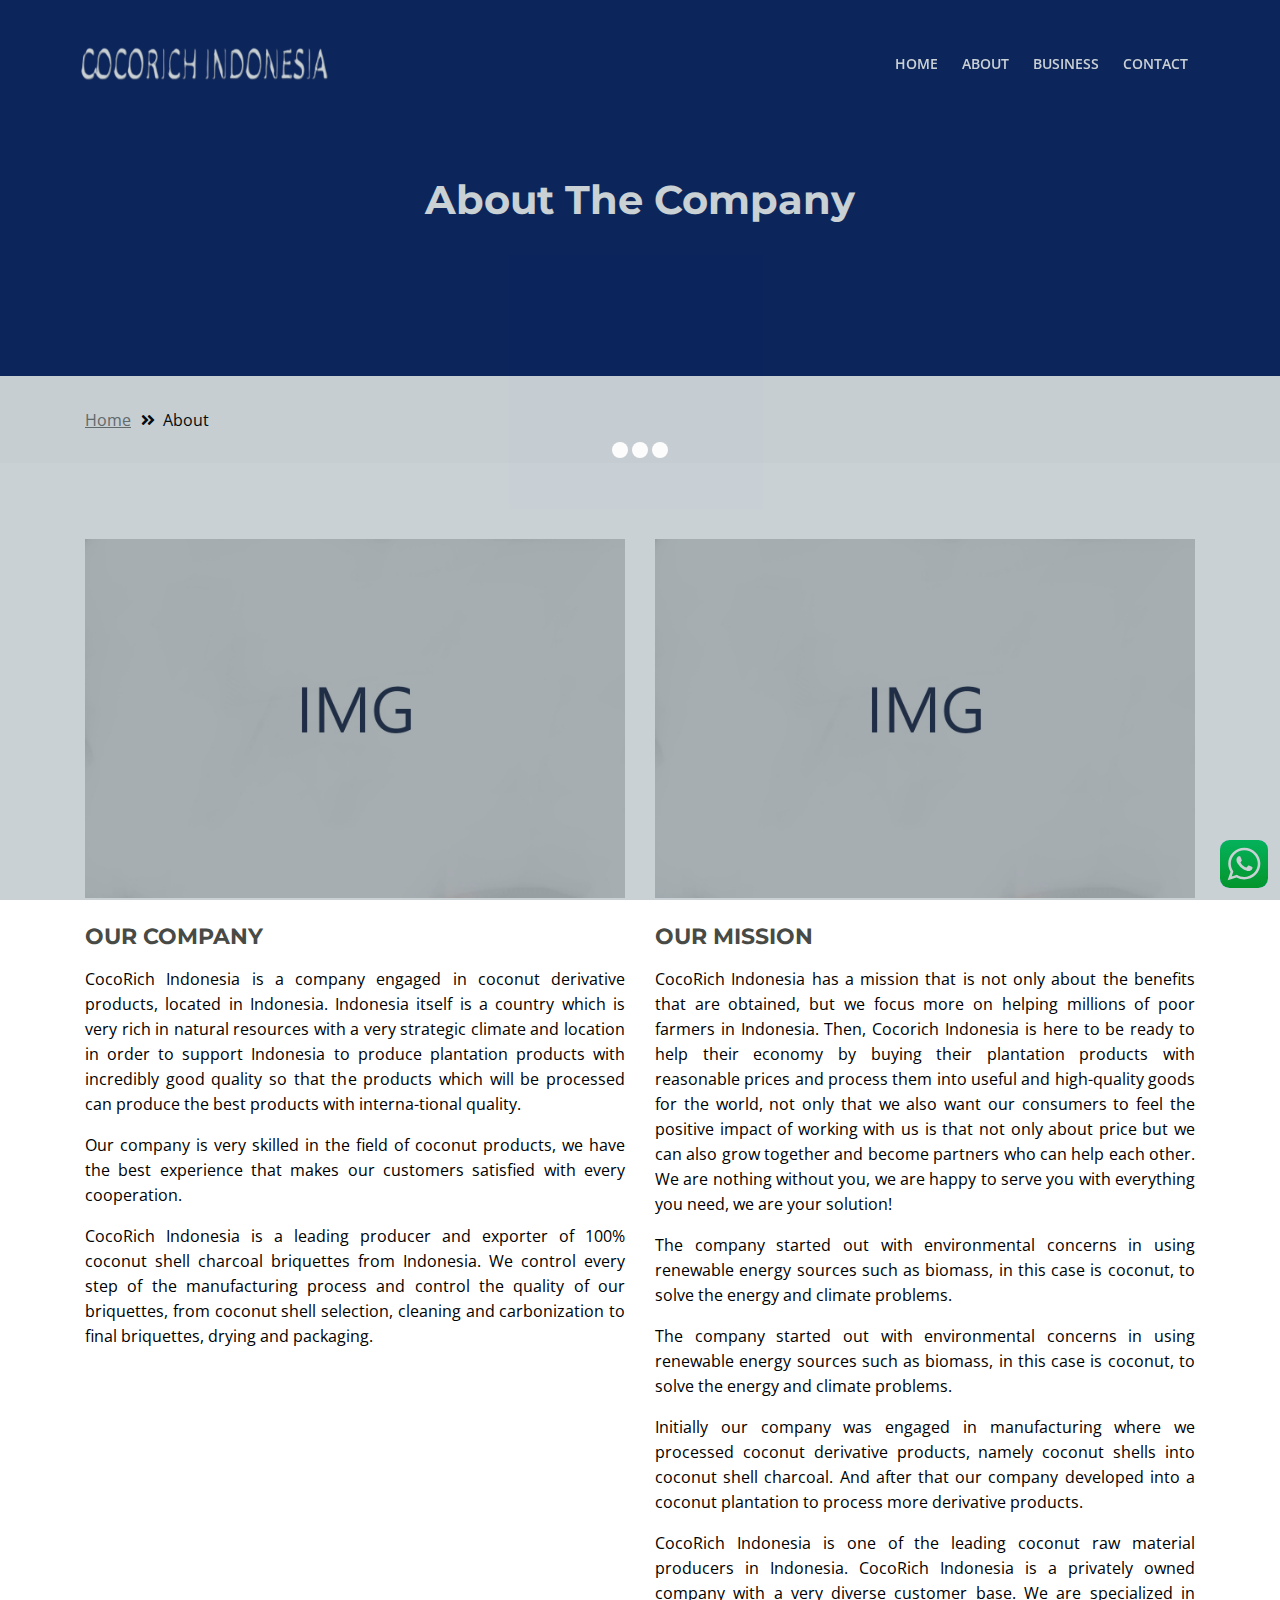
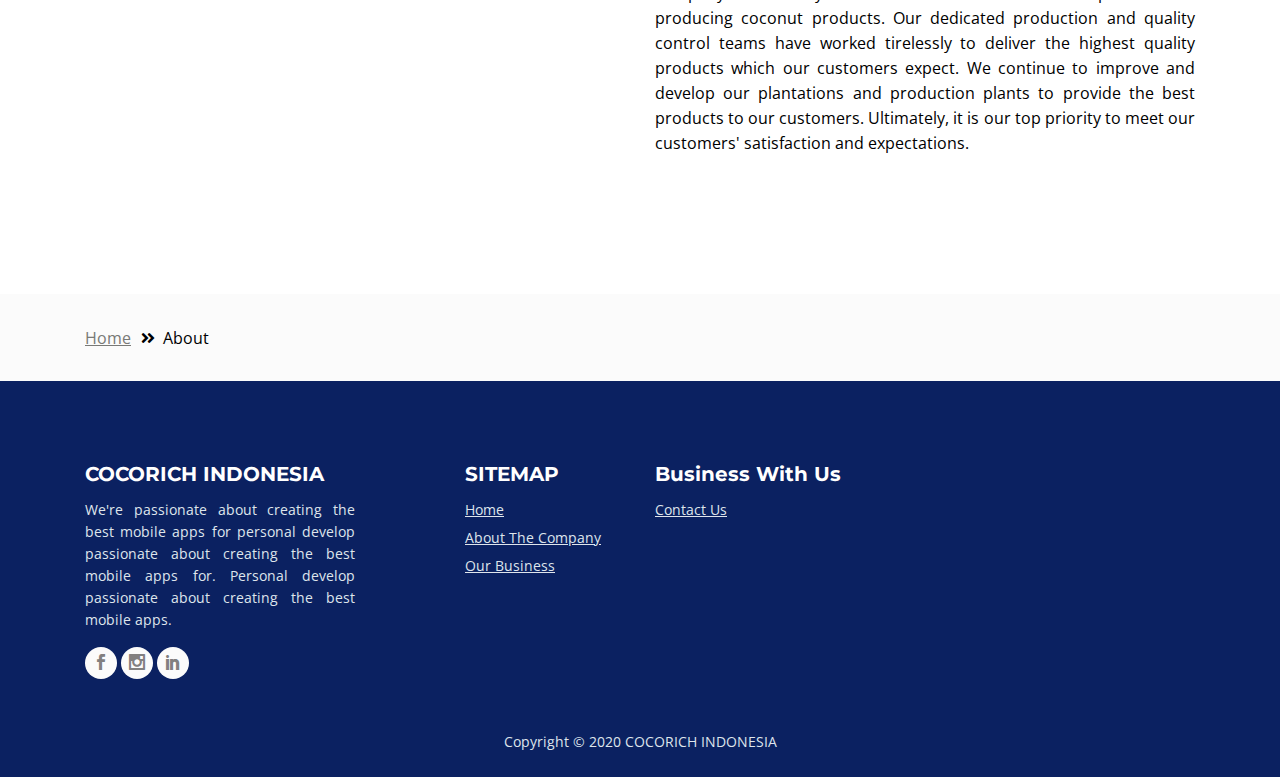
==== commit 11a648a5: "mengimplementasikan icon sosmed di semua halaman" ====
--- a/about.html
+++ b/about.html
@@ -29,6 +29,9 @@
     <link href="css/swiper.css" rel="stylesheet">
 	<link href="css/magnific-popup.css" rel="stylesheet">
     <link href="css/styles.css" rel="stylesheet">
+
+    <link rel="stylesheet" href="images/linea_icon/styles.css">
+    <link rel="stylesheet" href="images/elegant_icon/style.css">
 	
 	<!-- Favicon  -->
     <link rel="icon" href="images/favicon.png">
@@ -182,20 +185,17 @@
                         <p class="white" style="text-align: justify;">We're passionate about creating the best mobile apps for personal develop passionate about creating the best mobile apps for. Personal develop passionate about creating the best mobile apps.</p>
                         <span class="fa-stack">
                             <a href="facebook.com">
-                                <span class="hexagon"></span>
-                                <i class="fab fa-facebook-f fa-stack-1x"></i>
+                                <span class="social_facebook"></span>
                             </a>
                         </span>
                         <span class="fa-stack">
                             <a href="instagram.com">
-                                <span class="hexagon"></span>
-                                <i class="fab fa-instagram fa-stack-1x"></i>
+                                <span class="social_instagram"></span>
                             </a>
                         </span>
                         <span class="fa-stack">
                             <a href="linkedin.com">
-                                <span class="hexagon"></span>
-                                <i class="fab fa-linkedin fa-stack-1x"></i>
+                                <span class="social_linkedin"></span>
                             </a>
                         </span>
                     </div> <!-- end of text-container -->
--- a/css/styles.css
+++ b/css/styles.css
@@ -822,7 +822,7 @@
 /*    04. Header     */
 /*********************/
 .header {
-	background: linear-gradient(rgba(0, 0, 0, 0.3), rgba(0, 0, 0, 0.5)), url('../images/header-background.jpg') center center no-repeat;
+	background: linear-gradient(rgba(0, 0, 0, 0.3), rgba(0, 0, 0, 0.5)), url('../images/desainmocup.jpg') center center no-repeat;
 	background-size: cover;
 }
 
--- a/images/linea_icon/styles.css
+++ b/images/linea_icon/styles.css
@@ -0,0 +1,445 @@
+@charset "UTF-8";
+
+@font-face {
+  font-family: "linea-basic-10";
+  src:url("fonts/linea-basic-10.eot");
+  src:url("fonts/linea-basic-10.eot?#iefix") format("embedded-opentype"),
+    url("fonts/linea-basic-10.woff") format("woff"),
+    url("fonts/linea-basic-10.ttf") format("truetype"),
+    url("fonts/linea-basic-10.svg#linea-basic-10") format("svg");
+  font-weight: normal;
+  font-style: normal;
+
+}
+
+[data-icon]:before {
+  font-family: "linea-basic-10" !important;
+  content: attr(data-icon);
+  font-style: normal !important;
+  font-weight: normal !important;
+  font-variant: normal !important;
+  text-transform: none !important;
+  speak: none;
+  line-height: 1;
+  -webkit-font-smoothing: antialiased;
+  -moz-osx-font-smoothing: grayscale;
+}
+
+[class^="icon-"]:before,
+[class*=" icon-"]:before {
+  font-family: "linea-basic-10" !important;
+  font-style: normal !important;
+  font-weight: normal !important;
+  font-variant: normal !important;
+  text-transform: none !important;
+  speak: none;
+  /* line-height: 1; */
+  -webkit-font-smoothing: antialiased;
+  -moz-osx-font-smoothing: grayscale;
+}
+
+.icon-basic-accelerator:before {
+  content: "a";
+}
+.icon-basic-alarm:before {
+  content: "b";
+}
+.icon-basic-anchor:before {
+  content: "c";
+}
+.icon-basic-anticlockwise:before {
+  content: "d";
+}
+.icon-basic-archive:before {
+  content: "e";
+}
+.icon-basic-archive-full:before {
+  content: "f";
+}
+.icon-basic-ban:before {
+  content: "g";
+}
+.icon-basic-battery-charge:before {
+  content: "h";
+}
+.icon-basic-battery-empty:before {
+  content: "i";
+}
+.icon-basic-battery-full:before {
+  content: "j";
+}
+.icon-basic-battery-half:before {
+  content: "k";
+}
+.icon-basic-bolt:before {
+  content: "l";
+}
+.icon-basic-book:before {
+  content: "m";
+}
+.icon-basic-book-pen:before {
+  content: "n";
+}
+.icon-basic-book-pencil:before {
+  content: "o";
+}
+.icon-basic-bookmark:before {
+  content: "p";
+}
+.icon-basic-calculator:before {
+  content: "q";
+}
+.icon-basic-calendar:before {
+  content: "r";
+}
+.icon-basic-cards-diamonds:before {
+  content: "s";
+}
+.icon-basic-cards-hearts:before {
+  content: "t";
+}
+.icon-basic-case:before {
+  content: "u";
+}
+.icon-basic-chronometer:before {
+  content: "v";
+}
+.icon-basic-clessidre:before {
+  content: "w";
+}
+.icon-basic-clock:before {
+  content: "x";
+}
+.icon-basic-clockwise:before {
+  content: "y";
+}
+.icon-basic-cloud:before {
+  content: "z";
+}
+.icon-basic-clubs:before {
+  content: "A";
+}
+.icon-basic-compass:before {
+  content: "B";
+}
+.icon-basic-cup:before {
+  content: "C";
+}
+.icon-basic-diamonds:before {
+  content: "D";
+}
+.icon-basic-display:before {
+  content: "E";
+}
+.icon-basic-download:before {
+  content: "F";
+}
+.icon-basic-exclamation:before {
+  content: "G";
+}
+.icon-basic-eye:before {
+  content: "H";
+}
+.icon-basic-eye-closed:before {
+  content: "I";
+}
+.icon-basic-female:before {
+  content: "J";
+}
+.icon-basic-flag1:before {
+  content: "K";
+}
+.icon-basic-flag2:before {
+  content: "L";
+}
+.icon-basic-floppydisk:before {
+  content: "M";
+}
+.icon-basic-folder:before {
+  content: "N";
+}
+.icon-basic-folder-multiple:before {
+  content: "O";
+}
+.icon-basic-gear:before {
+  content: "P";
+}
+.icon-basic-geolocalize-01:before {
+  content: "Q";
+}
+.icon-basic-geolocalize-05:before {
+  content: "R";
+}
+.icon-basic-globe:before {
+  content: "S";
+}
+.icon-basic-gunsight:before {
+  content: "T";
+}
+.icon-basic-hammer:before {
+  content: "U";
+}
+.icon-basic-headset:before {
+  content: "V";
+}
+.icon-basic-heart:before {
+  content: "W";
+}
+.icon-basic-heart-broken:before {
+  content: "X";
+}
+.icon-basic-helm:before {
+  content: "Y";
+}
+.icon-basic-home:before {
+  content: "Z";
+}
+.icon-basic-info:before {
+  content: "0";
+}
+.icon-basic-ipod:before {
+  content: "1";
+}
+.icon-basic-joypad:before {
+  content: "2";
+}
+.icon-basic-key:before {
+  content: "3";
+}
+.icon-basic-keyboard:before {
+  content: "4";
+}
+.icon-basic-laptop:before {
+  content: "5";
+}
+.icon-basic-life-buoy:before {
+  content: "6";
+}
+.icon-basic-lightbulb:before {
+  content: "7";
+}
+.icon-basic-link:before {
+  content: "8";
+}
+.icon-basic-lock:before {
+  content: "9";
+}
+.icon-basic-lock-open:before {
+  content: "!";
+}
+.icon-basic-magic-mouse:before {
+  content: "\"";
+}
+.icon-basic-magnifier:before {
+  content: "#";
+}
+.icon-basic-magnifier-minus:before {
+  content: "$";
+}
+.icon-basic-magnifier-plus:before {
+  content: "%";
+}
+.icon-basic-mail:before {
+  content: "&";
+}
+.icon-basic-mail-multiple:before {
+  content: "'";
+}
+.icon-basic-mail-open:before {
+  content: "(";
+}
+.icon-basic-mail-open-text:before {
+  content: ")";
+}
+.icon-basic-male:before {
+  content: "*";
+}
+.icon-basic-map:before {
+  content: "+";
+}
+.icon-basic-message:before {
+  content: ",";
+}
+.icon-basic-message-multiple:before {
+  content: "-";
+}
+.icon-basic-message-txt:before {
+  content: ".";
+}
+.icon-basic-mixer2:before {
+  content: "/";
+}
+.icon-basic-mouse:before {
+  content: ":";
+}
+.icon-basic-notebook:before {
+  content: ";";
+}
+.icon-basic-notebook-pen:before {
+  content: "<";
+}
+.icon-basic-notebook-pencil:before {
+  content: "=";
+}
+.icon-basic-paperplane:before {
+  content: ">";
+}
+.icon-basic-pencil-ruler:before {
+  content: "?";
+}
+.icon-basic-pencil-ruler-pen:before {
+  content: "@";
+}
+.icon-basic-photo:before {
+  content: "[";
+}
+.icon-basic-picture:before {
+  content: "]";
+}
+.icon-basic-picture-multiple:before {
+  content: "^";
+}
+.icon-basic-pin1:before {
+  content: "_";
+}
+.icon-basic-pin2:before {
+  content: "`";
+}
+.icon-basic-postcard:before {
+  content: "{";
+}
+.icon-basic-postcard-multiple:before {
+  content: "|";
+}
+.icon-basic-printer:before {
+  content: "}";
+}
+.icon-basic-question:before {
+  content: "~";
+}
+.icon-basic-rss:before {
+  content: "\\";
+}
+.icon-basic-server:before {
+  content: "\e000";
+}
+.icon-basic-server2:before {
+  content: "\e001";
+}
+.icon-basic-server-cloud:before {
+  content: "\e002";
+}
+.icon-basic-server-download:before {
+  content: "\e003";
+}
+.icon-basic-server-upload:before {
+  content: "\e004";
+}
+.icon-basic-settings:before {
+  content: "\e005";
+}
+.icon-basic-share:before {
+  content: "\e006";
+}
+.icon-basic-sheet:before {
+  content: "\e007";
+}
+.icon-basic-sheet-multiple:before {
+  content: "\e008";
+}
+.icon-basic-sheet-pen:before {
+  content: "\e009";
+}
+.icon-basic-sheet-pencil:before {
+  content: "\e00a";
+}
+.icon-basic-sheet-txt:before {
+  content: "\e00b";
+}
+.icon-basic-signs:before {
+  content: "\e00c";
+}
+.icon-basic-smartphone:before {
+  content: "\e00d";
+}
+.icon-basic-spades:before {
+  content: "\e00e";
+}
+.icon-basic-spread:before {
+  content: "\e00f";
+}
+.icon-basic-spread-bookmark:before {
+  content: "\e010";
+}
+.icon-basic-spread-text:before {
+  content: "\e011";
+}
+.icon-basic-spread-text-bookmark:before {
+  content: "\e012";
+}
+.icon-basic-star:before {
+  content: "\e013";
+}
+.icon-basic-tablet:before {
+  content: "\e014";
+}
+.icon-basic-target:before {
+  content: "\e015";
+}
+.icon-basic-todo:before {
+  content: "\e016";
+}
+.icon-basic-todo-pen:before {
+  content: "\e017";
+}
+.icon-basic-todo-pencil:before {
+  content: "\e018";
+}
+.icon-basic-todo-txt:before {
+  content: "\e019";
+}
+.icon-basic-todolist-pen:before {
+  content: "\e01a";
+}
+.icon-basic-todolist-pencil:before {
+  content: "\e01b";
+}
+.icon-basic-trashcan:before {
+  content: "\e01c";
+}
+.icon-basic-trashcan-full:before {
+  content: "\e01d";
+}
+.icon-basic-trashcan-refresh:before {
+  content: "\e01e";
+}
+.icon-basic-trashcan-remove:before {
+  content: "\e01f";
+}
+.icon-basic-upload:before {
+  content: "\e020";
+}
+.icon-basic-usb:before {
+  content: "\e021";
+}
+.icon-basic-video:before {
+  content: "\e022";
+}
+.icon-basic-watch:before {
+  content: "\e023";
+}
+.icon-basic-webpage:before {
+  content: "\e024";
+}
+.icon-basic-webpage-img-txt:before {
+  content: "\e025";
+}
+.icon-basic-webpage-multiple:before {
+  content: "\e026";
+}
+.icon-basic-webpage-txt:before {
+  content: "\e027";
+}
+.icon-basic-world:before {
+  content: "\e028";
+}
--- a/images/elegant_icon/style.css
+++ b/images/elegant_icon/style.css
@@ -0,0 +1,1159 @@
+@font-face {
+	font-family: 'ElegantIcons';
+	src:url('fonts/ElegantIcons.eot');
+	src:url('fonts/ElegantIcons.eot?#iefix') format('embedded-opentype'),
+		url('fonts/ElegantIcons.woff') format('woff'),
+		url('fonts/ElegantIcons.ttf') format('truetype'),
+		url('fonts/ElegantIcons.svg#ElegantIcons') format('svg');
+	font-weight: normal;
+	font-style: normal;
+}
+
+/* Use the following CSS code if you want to use data attributes for inserting your icons */
+[data-icon]:before {
+	font-family: 'ElegantIcons';
+	content: attr(data-icon);
+	speak: none;
+	font-weight: normal;
+	font-variant: normal;
+	text-transform: none;
+	line-height: 1;
+	-webkit-font-smoothing: antialiased;
+	-moz-osx-font-smoothing: grayscale;
+}
+
+/* Use the following CSS code if you want to have a class per icon */
+/*
+Instead of a list of all class selectors,
+you can use the generic selector below, but it's slower:
+[class*="your-class-prefix"] {
+*/
+.arrow_up, .arrow_down, .arrow_left, .arrow_right, .arrow_left-up, .arrow_right-up, .arrow_right-down, .arrow_left-down, .arrow-up-down, .arrow_up-down_alt, .arrow_left-right_alt, .arrow_left-right, .arrow_expand_alt2, .arrow_expand_alt, .arrow_condense, .arrow_expand, .arrow_move, .arrow_carrot-up, .arrow_carrot-down, .arrow_carrot-left, .arrow_carrot-right, .arrow_carrot-2up, .arrow_carrot-2down, .arrow_carrot-2left, .arrow_carrot-2right, .arrow_carrot-up_alt2, .arrow_carrot-down_alt2, .arrow_carrot-left_alt2, .arrow_carrot-right_alt2, .arrow_carrot-2up_alt2, .arrow_carrot-2down_alt2, .arrow_carrot-2left_alt2, .arrow_carrot-2right_alt2, .arrow_triangle-up, .arrow_triangle-down, .arrow_triangle-left, .arrow_triangle-right, .arrow_triangle-up_alt2, .arrow_triangle-down_alt2, .arrow_triangle-left_alt2, .arrow_triangle-right_alt2, .arrow_back, .icon_minus-06, .icon_plus, .icon_close, .icon_check, .icon_minus_alt2, .icon_plus_alt2, .icon_close_alt2, .icon_check_alt2, .icon_zoom-out_alt, .icon_zoom-in_alt, .icon_search, .icon_box-empty, .icon_box-selected, .icon_minus-box, .icon_plus-box, .icon_box-checked, .icon_circle-empty, .icon_circle-slelected, .icon_stop_alt2, .icon_stop, .icon_pause_alt2, .icon_pause, .icon_menu, .icon_menu-square_alt2, .icon_menu-circle_alt2, .icon_ul, .icon_ol, .icon_adjust-horiz, .icon_adjust-vert, .icon_document_alt, .icon_documents_alt, .icon_pencil, .icon_pencil-edit_alt, .icon_pencil-edit, .icon_folder-alt, .icon_folder-open_alt, .icon_folder-add_alt, .icon_info_alt, .icon_error-oct_alt, .icon_error-circle_alt, .icon_error-triangle_alt, .icon_question_alt2, .icon_question, .icon_comment_alt, .icon_chat_alt, .icon_vol-mute_alt, .icon_volume-low_alt, .icon_volume-high_alt, .icon_quotations, .icon_quotations_alt2, .icon_clock_alt, .icon_lock_alt, .icon_lock-open_alt, .icon_key_alt, .icon_cloud_alt, .icon_cloud-upload_alt, .icon_cloud-download_alt, .icon_image, .icon_images, .icon_lightbulb_alt, .icon_gift_alt, .icon_house_alt, .icon_genius, .icon_mobile, .icon_tablet, .icon_laptop, .icon_desktop, .icon_camera_alt, .icon_mail_alt, .icon_cone_alt, .icon_ribbon_alt, .icon_bag_alt, .icon_creditcard, .icon_cart_alt, .icon_paperclip, .icon_tag_alt, .icon_tags_alt, .icon_trash_alt, .icon_cursor_alt, .icon_mic_alt, .icon_compass_alt, .icon_pin_alt, .icon_pushpin_alt, .icon_map_alt, .icon_drawer_alt, .icon_toolbox_alt, .icon_book_alt, .icon_calendar, .icon_film, .icon_table, .icon_contacts_alt, .icon_headphones, .icon_lifesaver, .icon_piechart, .icon_refresh, .icon_link_alt, .icon_link, .icon_loading, .icon_blocked, .icon_archive_alt, .icon_heart_alt, .icon_star_alt, .icon_star-half_alt, .icon_star, .icon_star-half, .icon_tools, .icon_tool, .icon_cog, .icon_cogs, .arrow_up_alt, .arrow_down_alt, .arrow_left_alt, .arrow_right_alt, .arrow_left-up_alt, .arrow_right-up_alt, .arrow_right-down_alt, .arrow_left-down_alt, .arrow_condense_alt, .arrow_expand_alt3, .arrow_carrot_up_alt, .arrow_carrot-down_alt, .arrow_carrot-left_alt, .arrow_carrot-right_alt, .arrow_carrot-2up_alt, .arrow_carrot-2dwnn_alt, .arrow_carrot-2left_alt, .arrow_carrot-2right_alt, .arrow_triangle-up_alt, .arrow_triangle-down_alt, .arrow_triangle-left_alt, .arrow_triangle-right_alt, .icon_minus_alt, .icon_plus_alt, .icon_close_alt, .icon_check_alt, .icon_zoom-out, .icon_zoom-in, .icon_stop_alt, .icon_menu-square_alt, .icon_menu-circle_alt, .icon_document, .icon_documents, .icon_pencil_alt, .icon_folder, .icon_folder-open, .icon_folder-add, .icon_folder_upload, .icon_folder_download, .icon_info, .icon_error-circle, .icon_error-oct, .icon_error-triangle, .icon_question_alt, .icon_comment, .icon_chat, .icon_vol-mute, .icon_volume-low, .icon_volume-high, .icon_quotations_alt, .icon_clock, .icon_lock, .icon_lock-open, .icon_key, .icon_cloud, .icon_cloud-upload, .icon_cloud-download, .icon_lightbulb, .icon_gift, .icon_house, .icon_camera, .icon_mail, .icon_cone, .icon_ribbon, .icon_bag, .icon_cart, .icon_tag, .icon_tags, .icon_trash, .icon_cursor, .icon_mic, .icon_compass, .icon_pin, .icon_pushpin, .icon_map, .icon_drawer, .icon_toolbox, .icon_book, .icon_contacts, .icon_archive, .icon_heart, .icon_profile, .icon_group, .icon_grid-2x2, .icon_grid-3x3, .icon_music, .icon_pause_alt, .icon_phone, .icon_upload, .icon_download, .social_facebook, .social_twitter, .social_pinterest, .social_googleplus, .social_tumblr, .social_tumbleupon, .social_wordpress, .social_instagram, .social_dribbble, .social_vimeo, .social_linkedin, .social_rss, .social_deviantart, .social_share, .social_myspace, .social_skype, .social_youtube, .social_picassa, .social_googledrive, .social_flickr, .social_blogger, .social_spotify, .social_delicious, .social_facebook_circle, .social_twitter_circle, .social_pinterest_circle, .social_googleplus_circle, .social_tumblr_circle, .social_stumbleupon_circle, .social_wordpress_circle, .social_instagram_circle, .social_dribbble_circle, .social_vimeo_circle, .social_linkedin_circle, .social_rss_circle, .social_deviantart_circle, .social_share_circle, .social_myspace_circle, .social_skype_circle, .social_youtube_circle, .social_picassa_circle, .social_googledrive_alt2, .social_flickr_circle, .social_blogger_circle, .social_spotify_circle, .social_delicious_circle, .social_facebook_square, .social_twitter_square, .social_pinterest_square, .social_googleplus_square, .social_tumblr_square, .social_stumbleupon_square, .social_wordpress_square, .social_instagram_square, .social_dribbble_square, .social_vimeo_square, .social_linkedin_square, .social_rss_square, .social_deviantart_square, .social_share_square, .social_myspace_square, .social_skype_square, .social_youtube_square, .social_picassa_square, .social_googledrive_square, .social_flickr_square, .social_blogger_square, .social_spotify_square, .social_delicious_square, .icon_printer, .icon_calulator, .icon_building, .icon_floppy, .icon_drive, .icon_search-2, .icon_id, .icon_id-2, .icon_puzzle, .icon_like, .icon_dislike, .icon_mug, .icon_currency, .icon_wallet, .icon_pens, .icon_easel, .icon_flowchart, .icon_datareport, .icon_briefcase, .icon_shield, .icon_percent, .icon_globe, .icon_globe-2, .icon_target, .icon_hourglass, .icon_balance, .icon_rook, .icon_printer-alt, .icon_calculator_alt, .icon_building_alt, .icon_floppy_alt, .icon_drive_alt, .icon_search_alt, .icon_id_alt, .icon_id-2_alt, .icon_puzzle_alt, .icon_like_alt, .icon_dislike_alt, .icon_mug_alt, .icon_currency_alt, .icon_wallet_alt, .icon_pens_alt, .icon_easel_alt, .icon_flowchart_alt, .icon_datareport_alt, .icon_briefcase_alt, .icon_shield_alt, .icon_percent_alt, .icon_globe_alt, .icon_clipboard {
+	font-family: 'ElegantIcons';
+	speak: none;
+	font-style: normal;
+	font-weight: normal;
+	font-variant: normal;
+	text-transform: none;
+	line-height: 1;
+	-webkit-font-smoothing: antialiased;
+}
+.arrow_up:before {
+	content: "\21";
+}
+.arrow_down:before {
+	content: "\22";
+}
+.arrow_left:before {
+	content: "\23";
+}
+.arrow_right:before {
+	content: "\24";
+}
+.arrow_left-up:before {
+	content: "\25";
+}
+.arrow_right-up:before {
+	content: "\26";
+}
+.arrow_right-down:before {
+	content: "\27";
+}
+.arrow_left-down:before {
+	content: "\28";
+}
+.arrow-up-down:before {
+	content: "\29";
+}
+.arrow_up-down_alt:before {
+	content: "\2a";
+}
+.arrow_left-right_alt:before {
+	content: "\2b";
+}
+.arrow_left-right:before {
+	content: "\2c";
+}
+.arrow_expand_alt2:before {
+	content: "\2d";
+}
+.arrow_expand_alt:before {
+	content: "\2e";
+}
+.arrow_condense:before {
+	content: "\2f";
+}
+.arrow_expand:before {
+	content: "\30";
+}
+.arrow_move:before {
+	content: "\31";
+}
+.arrow_carrot-up:before {
+	content: "\32";
+}
+.arrow_carrot-down:before {
+	content: "\33";
+}
+.arrow_carrot-left:before {
+	content: "\34";
+}
+.arrow_carrot-right:before {
+	content: "\35";
+}
+.arrow_carrot-2up:before {
+	content: "\36";
+}
+.arrow_carrot-2down:before {
+	content: "\37";
+}
+.arrow_carrot-2left:before {
+	content: "\38";
+}
+.arrow_carrot-2right:before {
+	content: "\39";
+}
+.arrow_carrot-up_alt2:before {
+	content: "\3a";
+}
+.arrow_carrot-down_alt2:before {
+	content: "\3b";
+}
+.arrow_carrot-left_alt2:before {
+	content: "\3c";
+}
+.arrow_carrot-right_alt2:before {
+	content: "\3d";
+}
+.arrow_carrot-2up_alt2:before {
+	content: "\3e";
+}
+.arrow_carrot-2down_alt2:before {
+	content: "\3f";
+}
+.arrow_carrot-2left_alt2:before {
+	content: "\40";
+}
+.arrow_carrot-2right_alt2:before {
+	content: "\41";
+}
+.arrow_triangle-up:before {
+	content: "\42";
+}
+.arrow_triangle-down:before {
+	content: "\43";
+}
+.arrow_triangle-left:before {
+	content: "\44";
+}
+.arrow_triangle-right:before {
+	content: "\45";
+}
+.arrow_triangle-up_alt2:before {
+	content: "\46";
+}
+.arrow_triangle-down_alt2:before {
+	content: "\47";
+}
+.arrow_triangle-left_alt2:before {
+	content: "\48";
+}
+.arrow_triangle-right_alt2:before {
+	content: "\49";
+}
+.arrow_back:before {
+	content: "\4a";
+}
+.icon_minus-06:before {
+	content: "\4b";
+}
+.icon_plus:before {
+	content: "\4c";
+}
+.icon_close:before {
+	content: "\4d";
+}
+.icon_check:before {
+	content: "\4e";
+}
+.icon_minus_alt2:before {
+	content: "\4f";
+}
+.icon_plus_alt2:before {
+	content: "\50";
+}
+.icon_close_alt2:before {
+	content: "\51";
+}
+.icon_check_alt2:before {
+	content: "\52";
+}
+.icon_zoom-out_alt:before {
+	content: "\53";
+}
+.icon_zoom-in_alt:before {
+	content: "\54";
+}
+.icon_search:before {
+	content: "\55";
+}
+.icon_box-empty:before {
+	content: "\56";
+}
+.icon_box-selected:before {
+	content: "\57";
+}
+.icon_minus-box:before {
+	content: "\58";
+}
+.icon_plus-box:before {
+	content: "\59";
+}
+.icon_box-checked:before {
+	content: "\5a";
+}
+.icon_circle-empty:before {
+	content: "\5b";
+}
+.icon_circle-slelected:before {
+	content: "\5c";
+}
+.icon_stop_alt2:before {
+	content: "\5d";
+}
+.icon_stop:before {
+	content: "\5e";
+}
+.icon_pause_alt2:before {
+	content: "\5f";
+}
+.icon_pause:before {
+	content: "\60";
+}
+.icon_menu:before {
+	content: "\61";
+}
+.icon_menu-square_alt2:before {
+	content: "\62";
+}
+.icon_menu-circle_alt2:before {
+	content: "\63";
+}
+.icon_ul:before {
+	content: "\64";
+}
+.icon_ol:before {
+	content: "\65";
+}
+.icon_adjust-horiz:before {
+	content: "\66";
+}
+.icon_adjust-vert:before {
+	content: "\67";
+}
+.icon_document_alt:before {
+	content: "\68";
+}
+.icon_documents_alt:before {
+	content: "\69";
+}
+.icon_pencil:before {
+	content: "\6a";
+}
+.icon_pencil-edit_alt:before {
+	content: "\6b";
+}
+.icon_pencil-edit:before {
+	content: "\6c";
+}
+.icon_folder-alt:before {
+	content: "\6d";
+}
+.icon_folder-open_alt:before {
+	content: "\6e";
+}
+.icon_folder-add_alt:before {
+	content: "\6f";
+}
+.icon_info_alt:before {
+	content: "\70";
+}
+.icon_error-oct_alt:before {
+	content: "\71";
+}
+.icon_error-circle_alt:before {
+	content: "\72";
+}
+.icon_error-triangle_alt:before {
+	content: "\73";
+}
+.icon_question_alt2:before {
+	content: "\74";
+}
+.icon_question:before {
+	content: "\75";
+}
+.icon_comment_alt:before {
+	content: "\76";
+}
+.icon_chat_alt:before {
+	content: "\77";
+}
+.icon_vol-mute_alt:before {
+	content: "\78";
+}
+.icon_volume-low_alt:before {
+	content: "\79";
+}
+.icon_volume-high_alt:before {
+	content: "\7a";
+}
+.icon_quotations:before {
+	content: "\7b";
+}
+.icon_quotations_alt2:before {
+	content: "\7c";
+}
+.icon_clock_alt:before {
+	content: "\7d";
+}
+.icon_lock_alt:before {
+	content: "\7e";
+}
+.icon_lock-open_alt:before {
+	content: "\e000";
+}
+.icon_key_alt:before {
+	content: "\e001";
+}
+.icon_cloud_alt:before {
+	content: "\e002";
+}
+.icon_cloud-upload_alt:before {
+	content: "\e003";
+}
+.icon_cloud-download_alt:before {
+	content: "\e004";
+}
+.icon_image:before {
+	content: "\e005";
+}
+.icon_images:before {
+	content: "\e006";
+}
+.icon_lightbulb_alt:before {
+	content: "\e007";
+}
+.icon_gift_alt:before {
+	content: "\e008";
+}
+.icon_house_alt:before {
+	content: "\e009";
+}
+.icon_genius:before {
+	content: "\e00a";
+}
+.icon_mobile:before {
+	content: "\e00b";
+}
+.icon_tablet:before {
+	content: "\e00c";
+}
+.icon_laptop:before {
+	content: "\e00d";
+}
+.icon_desktop:before {
+	content: "\e00e";
+}
+.icon_camera_alt:before {
+	content: "\e00f";
+}
+.icon_mail_alt:before {
+	content: "\e010";
+}
+.icon_cone_alt:before {
+	content: "\e011";
+}
+.icon_ribbon_alt:before {
+	content: "\e012";
+}
+.icon_bag_alt:before {
+	content: "\e013";
+}
+.icon_creditcard:before {
+	content: "\e014";
+}
+.icon_cart_alt:before {
+	content: "\e015";
+}
+.icon_paperclip:before {
+	content: "\e016";
+}
+.icon_tag_alt:before {
+	content: "\e017";
+}
+.icon_tags_alt:before {
+	content: "\e018";
+}
+.icon_trash_alt:before {
+	content: "\e019";
+}
+.icon_cursor_alt:before {
+	content: "\e01a";
+}
+.icon_mic_alt:before {
+	content: "\e01b";
+}
+.icon_compass_alt:before {
+	content: "\e01c";
+}
+.icon_pin_alt:before {
+	content: "\e01d";
+}
+.icon_pushpin_alt:before {
+	content: "\e01e";
+}
+.icon_map_alt:before {
+	content: "\e01f";
+}
+.icon_drawer_alt:before {
+	content: "\e020";
+}
+.icon_toolbox_alt:before {
+	content: "\e021";
+}
+.icon_book_alt:before {
+	content: "\e022";
+}
+.icon_calendar:before {
+	content: "\e023";
+}
+.icon_film:before {
+	content: "\e024";
+}
+.icon_table:before {
+	content: "\e025";
+}
+.icon_contacts_alt:before {
+	content: "\e026";
+}
+.icon_headphones:before {
+	content: "\e027";
+}
+.icon_lifesaver:before {
+	content: "\e028";
+}
+.icon_piechart:before {
+	content: "\e029";
+}
+.icon_refresh:before {
+	content: "\e02a";
+}
+.icon_link_alt:before {
+	content: "\e02b";
+}
+.icon_link:before {
+	content: "\e02c";
+}
+.icon_loading:before {
+	content: "\e02d";
+}
+.icon_blocked:before {
+	content: "\e02e";
+}
+.icon_archive_alt:before {
+	content: "\e02f";
+}
+.icon_heart_alt:before {
+	content: "\e030";
+}
+.icon_star_alt:before {
+	content: "\e031";
+}
+.icon_star-half_alt:before {
+	content: "\e032";
+}
+.icon_star:before {
+	content: "\e033";
+}
+.icon_star-half:before {
+	content: "\e034";
+}
+.icon_tools:before {
+	content: "\e035";
+}
+.icon_tool:before {
+	content: "\e036";
+}
+.icon_cog:before {
+	content: "\e037";
+}
+.icon_cogs:before {
+	content: "\e038";
+}
+.arrow_up_alt:before {
+	content: "\e039";
+}
+.arrow_down_alt:before {
+	content: "\e03a";
+}
+.arrow_left_alt:before {
+	content: "\e03b";
+}
+.arrow_right_alt:before {
+	content: "\e03c";
+}
+.arrow_left-up_alt:before {
+	content: "\e03d";
+}
+.arrow_right-up_alt:before {
+	content: "\e03e";
+}
+.arrow_right-down_alt:before {
+	content: "\e03f";
+}
+.arrow_left-down_alt:before {
+	content: "\e040";
+}
+.arrow_condense_alt:before {
+	content: "\e041";
+}
+.arrow_expand_alt3:before {
+	content: "\e042";
+}
+.arrow_carrot_up_alt:before {
+	content: "\e043";
+}
+.arrow_carrot-down_alt:before {
+	content: "\e044";
+}
+.arrow_carrot-left_alt:before {
+	content: "\e045";
+}
+.arrow_carrot-right_alt:before {
+	content: "\e046";
+}
+.arrow_carrot-2up_alt:before {
+	content: "\e047";
+}
+.arrow_carrot-2dwnn_alt:before {
+	content: "\e048";
+}
+.arrow_carrot-2left_alt:before {
+	content: "\e049";
+}
+.arrow_carrot-2right_alt:before {
+	content: "\e04a";
+}
+.arrow_triangle-up_alt:before {
+	content: "\e04b";
+}
+.arrow_triangle-down_alt:before {
+	content: "\e04c";
+}
+.arrow_triangle-left_alt:before {
+	content: "\e04d";
+}
+.arrow_triangle-right_alt:before {
+	content: "\e04e";
+}
+.icon_minus_alt:before {
+	content: "\e04f";
+}
+.icon_plus_alt:before {
+	content: "\e050";
+}
+.icon_close_alt:before {
+	content: "\e051";
+}
+.icon_check_alt:before {
+	content: "\e052";
+}
+.icon_zoom-out:before {
+	content: "\e053";
+}
+.icon_zoom-in:before {
+	content: "\e054";
+}
+.icon_stop_alt:before {
+	content: "\e055";
+}
+.icon_menu-square_alt:before {
+	content: "\e056";
+}
+.icon_menu-circle_alt:before {
+	content: "\e057";
+}
+.icon_document:before {
+	content: "\e058";
+}
+.icon_documents:before {
+	content: "\e059";
+}
+.icon_pencil_alt:before {
+	content: "\e05a";
+}
+.icon_folder:before {
+	content: "\e05b";
+}
+.icon_folder-open:before {
+	content: "\e05c";
+}
+.icon_folder-add:before {
+	content: "\e05d";
+}
+.icon_folder_upload:before {
+	content: "\e05e";
+}
+.icon_folder_download:before {
+	content: "\e05f";
+}
+.icon_info:before {
+	content: "\e060";
+}
+.icon_error-circle:before {
+	content: "\e061";
+}
+.icon_error-oct:before {
+	content: "\e062";
+}
+.icon_error-triangle:before {
+	content: "\e063";
+}
+.icon_question_alt:before {
+	content: "\e064";
+}
+.icon_comment:before {
+	content: "\e065";
+}
+.icon_chat:before {
+	content: "\e066";
+}
+.icon_vol-mute:before {
+	content: "\e067";
+}
+.icon_volume-low:before {
+	content: "\e068";
+}
+.icon_volume-high:before {
+	content: "\e069";
+}
+.icon_quotations_alt:before {
+	content: "\e06a";
+}
+.icon_clock:before {
+	content: "\e06b";
+}
+.icon_lock:before {
+	content: "\e06c";
+}
+.icon_lock-open:before {
+	content: "\e06d";
+}
+.icon_key:before {
+	content: "\e06e";
+}
+.icon_cloud:before {
+	content: "\e06f";
+}
+.icon_cloud-upload:before {
+	content: "\e070";
+}
+.icon_cloud-download:before {
+	content: "\e071";
+}
+.icon_lightbulb:before {
+	content: "\e072";
+}
+.icon_gift:before {
+	content: "\e073";
+}
+.icon_house:before {
+	content: "\e074";
+}
+.icon_camera:before {
+	content: "\e075";
+}
+.icon_mail:before {
+	content: "\e076";
+}
+.icon_cone:before {
+	content: "\e077";
+}
+.icon_ribbon:before {
+	content: "\e078";
+}
+.icon_bag:before {
+	content: "\e079";
+}
+.icon_cart:before {
+	content: "\e07a";
+}
+.icon_tag:before {
+	content: "\e07b";
+}
+.icon_tags:before {
+	content: "\e07c";
+}
+.icon_trash:before {
+	content: "\e07d";
+}
+.icon_cursor:before {
+	content: "\e07e";
+}
+.icon_mic:before {
+	content: "\e07f";
+}
+.icon_compass:before {
+	content: "\e080";
+}
+.icon_pin:before {
+	content: "\e081";
+}
+.icon_pushpin:before {
+	content: "\e082";
+}
+.icon_map:before {
+	content: "\e083";
+}
+.icon_drawer:before {
+	content: "\e084";
+}
+.icon_toolbox:before {
+	content: "\e085";
+}
+.icon_book:before {
+	content: "\e086";
+}
+.icon_contacts:before {
+	content: "\e087";
+}
+.icon_archive:before {
+	content: "\e088";
+}
+.icon_heart:before {
+	content: "\e089";
+}
+.icon_profile:before {
+	content: "\e08a";
+}
+.icon_group:before {
+	content: "\e08b";
+}
+.icon_grid-2x2:before {
+	content: "\e08c";
+}
+.icon_grid-3x3:before {
+	content: "\e08d";
+}
+.icon_music:before {
+	content: "\e08e";
+}
+.icon_pause_alt:before {
+	content: "\e08f";
+}
+.icon_phone:before {
+	content: "\e090";
+}
+.icon_upload:before {
+	content: "\e091";
+}
+.icon_download:before {
+	content: "\e092";
+}
+.social_facebook:before {
+	content: "\e093";
+}
+.social_twitter:before {
+	content: "\e094";
+}
+.social_pinterest:before {
+	content: "\e095";
+}
+.social_googleplus:before {
+	content: "\e096";
+}
+.social_tumblr:before {
+	content: "\e097";
+}
+.social_tumbleupon:before {
+	content: "\e098";
+}
+.social_wordpress:before {
+	content: "\e099";
+}
+.social_instagram:before {
+	content: "\e09a";
+}
+.social_dribbble:before {
+	content: "\e09b";
+}
+.social_vimeo:before {
+	content: "\e09c";
+}
+.social_linkedin:before {
+	content: "\e09d";
+}
+.social_rss:before {
+	content: "\e09e";
+}
+.social_deviantart:before {
+	content: "\e09f";
+}
+.social_share:before {
+	content: "\e0a0";
+}
+.social_myspace:before {
+	content: "\e0a1";
+}
+.social_skype:before {
+	content: "\e0a2";
+}
+.social_youtube:before {
+	content: "\e0a3";
+}
+.social_picassa:before {
+	content: "\e0a4";
+}
+.social_googledrive:before {
+	content: "\e0a5";
+}
+.social_flickr:before {
+	content: "\e0a6";
+}
+.social_blogger:before {
+	content: "\e0a7";
+}
+.social_spotify:before {
+	content: "\e0a8";
+}
+.social_delicious:before {
+	content: "\e0a9";
+}
+.social_facebook_circle:before {
+	content: "\e0aa";
+}
+.social_twitter_circle:before {
+	content: "\e0ab";
+}
+.social_pinterest_circle:before {
+	content: "\e0ac";
+}
+.social_googleplus_circle:before {
+	content: "\e0ad";
+}
+.social_tumblr_circle:before {
+	content: "\e0ae";
+}
+.social_stumbleupon_circle:before {
+	content: "\e0af";
+}
+.social_wordpress_circle:before {
+	content: "\e0b0";
+}
+.social_instagram_circle:before {
+	content: "\e0b1";
+}
+.social_dribbble_circle:before {
+	content: "\e0b2";
+}
+.social_vimeo_circle:before {
+	content: "\e0b3";
+}
+.social_linkedin_circle:before {
+	content: "\e0b4";
+}
+.social_rss_circle:before {
+	content: "\e0b5";
+}
+.social_deviantart_circle:before {
+	content: "\e0b6";
+}
+.social_share_circle:before {
+	content: "\e0b7";
+}
+.social_myspace_circle:before {
+	content: "\e0b8";
+}
+.social_skype_circle:before {
+	content: "\e0b9";
+}
+.social_youtube_circle:before {
+	content: "\e0ba";
+}
+.social_picassa_circle:before {
+	content: "\e0bb";
+}
+.social_googledrive_alt2:before {
+	content: "\e0bc";
+}
+.social_flickr_circle:before {
+	content: "\e0bd";
+}
+.social_blogger_circle:before {
+	content: "\e0be";
+}
+.social_spotify_circle:before {
+	content: "\e0bf";
+}
+.social_delicious_circle:before {
+	content: "\e0c0";
+}
+.social_facebook_square:before {
+	content: "\e0c1";
+}
+.social_twitter_square:before {
+	content: "\e0c2";
+}
+.social_pinterest_square:before {
+	content: "\e0c3";
+}
+.social_googleplus_square:before {
+	content: "\e0c4";
+}
+.social_tumblr_square:before {
+	content: "\e0c5";
+}
+.social_stumbleupon_square:before {
+	content: "\e0c6";
+}
+.social_wordpress_square:before {
+	content: "\e0c7";
+}
+.social_instagram_square:before {
+	content: "\e0c8";
+}
+.social_dribbble_square:before {
+	content: "\e0c9";
+}
+.social_vimeo_square:before {
+	content: "\e0ca";
+}
+.social_linkedin_square:before {
+	content: "\e0cb";
+}
+.social_rss_square:before {
+	content: "\e0cc";
+}
+.social_deviantart_square:before {
+	content: "\e0cd";
+}
+.social_share_square:before {
+	content: "\e0ce";
+}
+.social_myspace_square:before {
+	content: "\e0cf";
+}
+.social_skype_square:before {
+	content: "\e0d0";
+}
+.social_youtube_square:before {
+	content: "\e0d1";
+}
+.social_picassa_square:before {
+	content: "\e0d2";
+}
+.social_googledrive_square:before {
+	content: "\e0d3";
+}
+.social_flickr_square:before {
+	content: "\e0d4";
+}
+.social_blogger_square:before {
+	content: "\e0d5";
+}
+.social_spotify_square:before {
+	content: "\e0d6";
+}
+.social_delicious_square:before {
+	content: "\e0d7";
+}
+.icon_printer:before {
+	content: "\e103";
+}
+.icon_calulator:before {
+	content: "\e0ee";
+}
+.icon_building:before {
+	content: "\e0ef";
+}
+.icon_floppy:before {
+	content: "\e0e8";
+}
+.icon_drive:before {
+	content: "\e0ea";
+}
+.icon_search-2:before {
+	content: "\e101";
+}
+.icon_id:before {
+	content: "\e107";
+}
+.icon_id-2:before {
+	content: "\e108";
+}
+.icon_puzzle:before {
+	content: "\e102";
+}
+.icon_like:before {
+	content: "\e106";
+}
+.icon_dislike:before {
+	content: "\e0eb";
+}
+.icon_mug:before {
+	content: "\e105";
+}
+.icon_currency:before {
+	content: "\e0ed";
+}
+.icon_wallet:before {
+	content: "\e100";
+}
+.icon_pens:before {
+	content: "\e104";
+}
+.icon_easel:before {
+	content: "\e0e9";
+}
+.icon_flowchart:before {
+	content: "\e109";
+}
+.icon_datareport:before {
+	content: "\e0ec";
+}
+.icon_briefcase:before {
+	content: "\e0fe";
+}
+.icon_shield:before {
+	content: "\e0f6";
+}
+.icon_percent:before {
+	content: "\e0fb";
+}
+.icon_globe:before {
+	content: "\e0e2";
+}
+.icon_globe-2:before {
+	content: "\e0e3";
+}
+.icon_target:before {
+	content: "\e0f5";
+}
+.icon_hourglass:before {
+	content: "\e0e1";
+}
+.icon_balance:before {
+	content: "\e0ff";
+}
+.icon_rook:before {
+	content: "\e0f8";
+}
+.icon_printer-alt:before {
+	content: "\e0fa";
+}
+.icon_calculator_alt:before {
+	content: "\e0e7";
+}
+.icon_building_alt:before {
+	content: "\e0fd";
+}
+.icon_floppy_alt:before {
+	content: "\e0e4";
+}
+.icon_drive_alt:before {
+	content: "\e0e5";
+}
+.icon_search_alt:before {
+	content: "\e0f7";
+}
+.icon_id_alt:before {
+	content: "\e0e0";
+}
+.icon_id-2_alt:before {
+	content: "\e0fc";
+}
+.icon_puzzle_alt:before {
+	content: "\e0f9";
+}
+.icon_like_alt:before {
+	content: "\e0dd";
+}
+.icon_dislike_alt:before {
+	content: "\e0f1";
+}
+.icon_mug_alt:before {
+	content: "\e0dc";
+}
+.icon_currency_alt:before {
+	content: "\e0f3";
+}
+.icon_wallet_alt:before {
+	content: "\e0d8";
+}
+.icon_pens_alt:before {
+	content: "\e0db";
+}
+.icon_easel_alt:before {
+	content: "\e0f0";
+}
+.icon_flowchart_alt:before {
+	content: "\e0df";
+}
+.icon_datareport_alt:before {
+	content: "\e0f2";
+}
+.icon_briefcase_alt:before {
+	content: "\e0f4";
+}
+.icon_shield_alt:before {
+	content: "\e0d9";
+}
+.icon_percent_alt:before {
+	content: "\e0da";
+}
+.icon_globe_alt:before {
+	content: "\e0de";
+}
+.icon_clipboard:before {
+	content: "\e0e6";
+}
+
+
+	.glyph {
+		float: left;
+		text-align: center;
+		padding: .75em;
+		margin: .4em 1.5em .75em 0;
+		width: 6em;
+text-shadow: none;
+	}
+        .glyph_big {
+        font-size: 128px;
+        color: #59c5dc;
+        float: left;
+        margin-right: 20px;
+        }
+
+        .glyph div { padding-bottom: 10px;}
+
+	.glyph input {
+		font-family: consolas, monospace;
+		font-size: 12px;
+		width: 100%;
+		text-align: center;
+		border: 0;
+		box-shadow: 0 0 0 1px #ccc;
+		padding: .2em;
+                -moz-border-radius: 5px;
+                -webkit-border-radius: 5px;
+	}
+	.centered {
+		margin-left: auto;
+		margin-right: auto;
+	}
+	.glyph .fs1 {
+		font-size: 2em;
+	}
+
+	
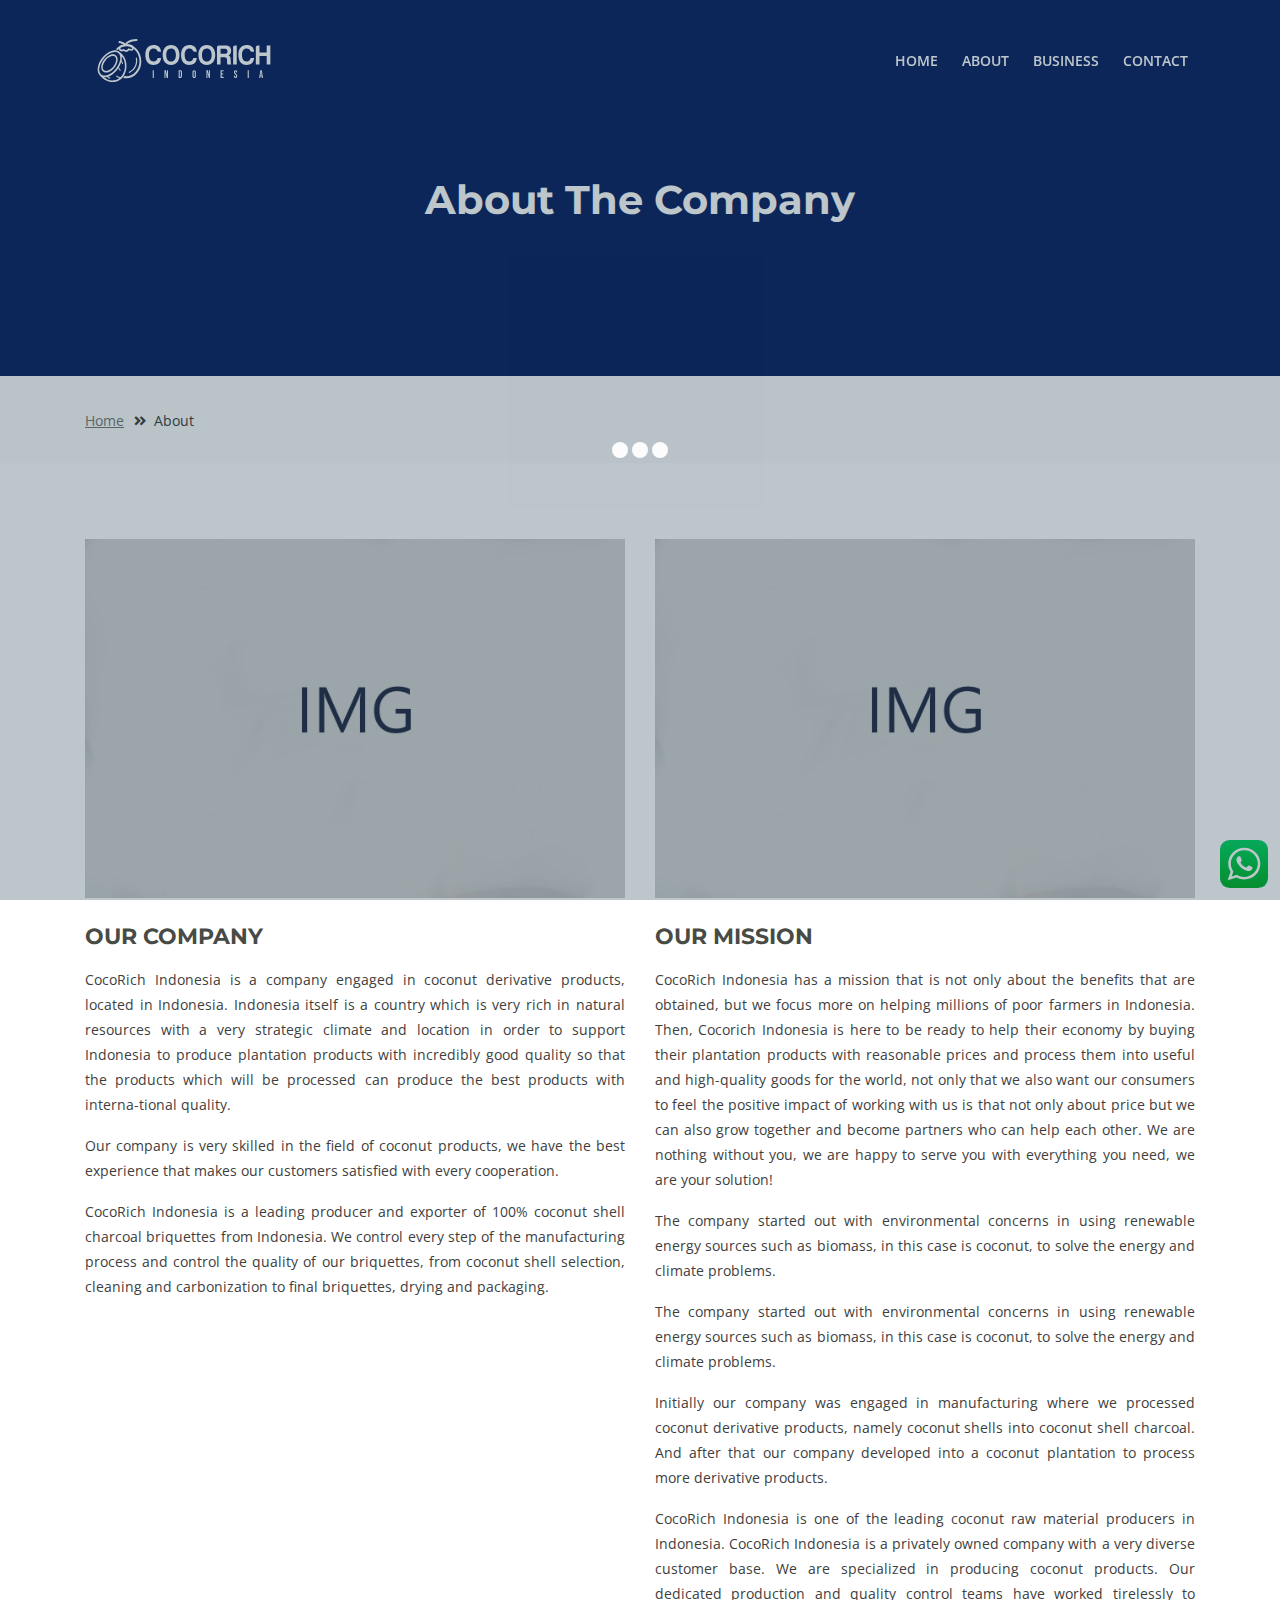
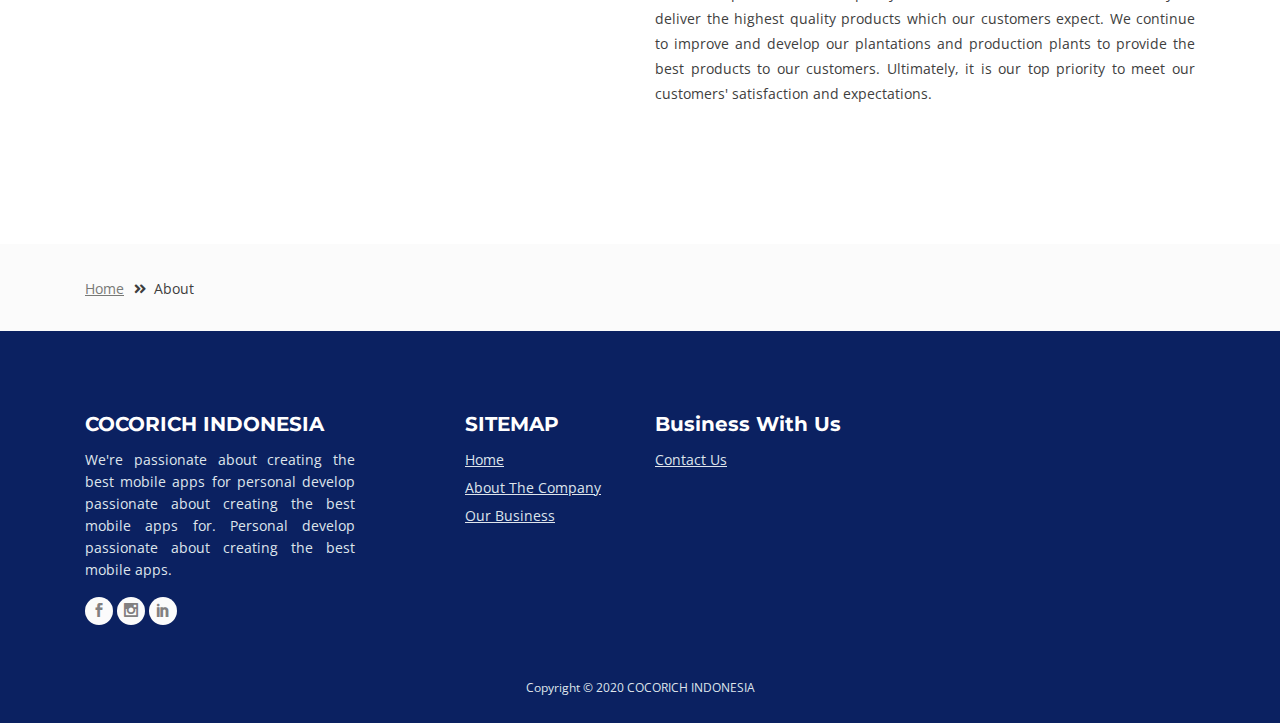
==== commit 79c29f8c: "spacing logo menu" ====
--- a/about.html
+++ b/about.html
@@ -35,12 +35,6 @@
 	
 	<!-- Favicon  -->
     <link rel="icon" href="images/favicon.png">
-
-    <style>
-        p {
-            color: black;
-        }
-    </style>
 </head>
 <body data-spy="scroll" data-target=".fixed-top">
     
@@ -61,7 +55,77 @@
         <!-- <a class="navbar-brand logo-text page-scroll" href="index.html">Aria</a> -->
 
         <!-- Image Logo -->
-        <a class="navbar-brand logo-image" href="index.html"><img src="images/logo1.PNG" style="height: 50px; width: 250px;" alt="alternative"></a>
+        <a class="navbar-brand logo-image" href="index.html">
+            <!-- <img src="images/logococorich.svg" alt="alternative"> -->
+            <?xml version="1.0" encoding="UTF-8" standalone="no"?>
+            <svg xmlns:dc="http://purl.org/dc/elements/1.1/" xmlns:cc="http://creativecommons.org/ns#"
+                xmlns:rdf="http://www.w3.org/1999/02/22-rdf-syntax-ns#" xmlns:svg="http://www.w3.org/2000/svg"
+                xmlns="http://www.w3.org/2000/svg" xmlns:sodipodi="http://sodipodi.sourceforge.net/DTD/sodipodi-0.dtd"
+                xmlns:inkscape="http://www.inkscape.org/namespaces/inkscape" width="1713.3042" height="428.42572"
+                viewBox="0 0 453.31172 113.3543" version="1.1" id="svg239" inkscape:version="0.92.4 (5da689c313, 2019-01-14)"
+                sodipodi:docname="logococorich.svg">
+                <defs id="defs233" />
+                <sodipodi:namedview id="base" pagecolor="#ffffff" bordercolor="#666666" borderopacity="1.0"
+                    inkscape:pageopacity="0.0" inkscape:pageshadow="2" inkscape:zoom="0.15018657" inkscape:cx="698.25259"
+                    inkscape:cy="-551.73253" inkscape:document-units="px" inkscape:current-layer="layer1"
+                    inkscape:document-rotation="0" showgrid="false" units="px" width="134px" inkscape:window-width="1366"
+                    inkscape:window-height="704" inkscape:window-x="0" inkscape:window-y="32" inkscape:window-maximized="1"
+                    fit-margin-top="0" fit-margin-left="0" fit-margin-right="0" fit-margin-bottom="0" />
+                <metadata id="metadata236">
+                    <rdf:RDF>
+                        <cc:Work rdf:about="">
+                            <dc:format>image/svg+xml</dc:format>
+                            <dc:type rdf:resource="http://purl.org/dc/dcmitype/StillImage" />
+                            <dc:title></dc:title>
+                        </cc:Work>
+                    </rdf:RDF>
+                </metadata>
+                <g inkscape:label="Layer 1" inkscape:groupmode="layer" id="layer1" transform="translate(139.16419,-48.253246)">
+                    <g id="Layer1000" transform="matrix(1.8290912,0,0,1.9971118,-229.80151,-274.9947)">
+                        <g id="Layer1001">
+                            <path
+                                d="m 140.5637,186.7394 h -5.0133 c -0.557,2.7852 -2.4138,4.5677 -5.6446,4.5677 -4.7162,0 -6.7587,-3.4907 -6.7587,-8.4298 0,-5.0876 2.1167,-8.4669 6.9072,-8.4669 2.451,0 4.1221,0.9284 4.9762,2.748 0.4828,1.0027 1.2998,1.5226 2.4139,1.5226 h 3.1193 c -0.2599,-2.748 -1.2626,-4.9391 -3.0451,-6.5359 -1.8939,-1.5597 -4.382,-2.3024 -7.4643,-2.3024 -7.9841,0 -12.069,4.9019 -12.069,13.0346 0,7.8728 3.862,12.9975 11.6234,12.9975 6.3874,0 10.4723,-3.3051 10.955,-9.1354 z m 14.3344,-12.4033 c 4.7162,0 6.9444,3.565 6.9444,8.5412 0,5.0876 -2.2282,8.6526 -6.9444,8.6526 -4.7162,0 -6.9072,-3.7135 -6.9072,-8.6526 0,-4.9019 2.191,-8.5412 6.9072,-8.5412 z m 0,21.5387 c 7.6871,0 12.1062,-5.2361 12.1062,-12.9975 0,-7.6499 -4.5677,-13.0346 -12.1062,-13.0346 -7.5014,0 -12.0691,5.3104 -12.0691,13.0346 0,7.7242 4.382,12.9975 12.0691,12.9975 z m 36.95,-9.1354 h -5.0133 c -0.5571,2.7852 -2.4139,4.5677 -5.6447,4.5677 -4.7162,0 -6.7587,-3.4907 -6.7587,-8.4298 0,-5.0876 2.1168,-8.4669 6.9073,-8.4669 2.4509,0 4.122,0.9284 4.9762,2.748 0.4827,1.0027 1.2997,1.5226 2.4138,1.5226 h 3.1194 c -0.26,-2.748 -1.2626,-4.9391 -3.0452,-6.5359 -1.8939,-1.5597 -4.382,-2.3024 -7.4642,-2.3024 -7.9842,0 -12.0691,4.9019 -12.0691,13.0346 0,7.8728 3.8621,12.9975 11.6234,12.9975 6.3874,0 10.4723,-3.3051 10.9551,-9.1354 z m 14.3343,-12.4033 c 4.7163,0 6.9444,3.565 6.9444,8.5412 0,5.0876 -2.2281,8.6526 -6.9444,8.6526 -4.7162,0 -6.9072,-3.7135 -6.9072,-8.6526 0,-4.9019 2.191,-8.5412 6.9072,-8.5412 z m 0,21.5387 c 7.6871,0 12.1063,-5.2361 12.1063,-12.9975 0,-7.6499 -4.5677,-13.0346 -12.1063,-13.0346 -7.5014,0 -12.069,5.3104 -12.069,13.0346 0,7.7242 4.382,12.9975 12.069,12.9975 z m 34.9075,-18.4193 c 0,-5.199 -2.8965,-7.2043 -8.1327,-7.2043 h -9.581 c -1.4483,0 -2.5994,1.2626 -2.5994,2.7109 v 22.5413 h 5.1618 v -9.8038 h 5.4961 c 3.0451,0 3.6021,0.9655 3.7878,4.0107 0.0371,2.4509 0.1114,3.8992 0.2228,4.2706 0.0372,0.5199 0.1486,1.0398 0.4085,1.5225 h 5.6818 c -0.4828,-0.3342 -0.7799,-0.8912 -0.817,-1.6711 l -0.2228,-4.939 c -0.1114,-1.634 -0.3342,-2.8966 -0.7799,-3.7507 -0.5199,-0.7799 -1.3369,-1.374 -2.4138,-1.7454 2.4138,-0.6684 3.7878,-2.748 3.7878,-5.9417 z m -5.2361,0.4828 c 0,2.4509 -1.374,3.3422 -3.8249,3.3422 h -6.0903 v -6.6473 h 6.3873 c 2.3024,0 3.5279,1.0027 3.5279,3.3051 z m 8.1327,17.5651 h 5.1619 v -25.2522 h -2.5624 c -1.7453,0 -2.5995,0.9284 -2.5995,2.7109 z m 30.0799,-8.764 h -5.0133 c -0.557,2.7852 -2.4138,4.5677 -5.6446,4.5677 -4.7162,0 -6.7587,-3.4907 -6.7587,-8.4298 0,-5.0876 2.1167,-8.4669 6.9072,-8.4669 2.451,0 4.1221,0.9284 4.9762,2.748 0.4828,1.0027 1.2998,1.5226 2.4138,1.5226 h 3.1194 c -0.2599,-2.748 -1.2626,-4.9391 -3.0451,-6.5359 -1.8939,-1.5597 -4.382,-2.3024 -7.4643,-2.3024 -7.9841,0 -12.069,4.9019 -12.069,13.0346 0,7.8728 3.862,12.9975 11.6234,12.9975 6.3874,0 10.4723,-3.3051 10.955,-9.1354 z m 2.4881,-13.7773 v 22.5413 h 5.2362 v -11.1778 h 10.3608 v 11.1778 h 5.2361 v -25.2522 h -5.2361 v 9.4325 h -10.3608 v -9.4325 h -2.6367 c -1.4483,0 -2.5995,1.2626 -2.5995,2.7109 z"
+                                style="fill:#000000;fill-rule:evenodd" id="path69" inkscape:connector-curvature="0" />
+                            <path
+                                d="m 128.574,202.9211 h 1.594 v 10.1435 h -1.594 z m 16.8927,0 h 1.9997 l 1.5505,6.0716 h 0.029 v -6.0716 h 1.4201 v 10.1435 h -1.6374 l -1.9128,-7.4047 h -0.029 v 7.4047 h -1.4201 z m 20.2981,0 h 2.4344 c 0.7922,0 1.3863,0.2126 1.7824,0.6376 0.396,0.4251 0.5941,1.0482 0.5941,1.8693 v 5.1297 c 0,0.8212 -0.1981,1.4443 -0.5941,1.8693 -0.3961,0.4251 -0.9902,0.6376 -1.7824,0.6376 h -2.4344 z m 2.4054,8.6944 c 0.2608,0 0.4613,-0.0772 0.6014,-0.2318 0.1401,-0.1546 0.2101,-0.4057 0.2101,-0.7535 v -5.2746 c 0,-0.3478 -0.07,-0.599 -0.2101,-0.7535 -0.1401,-0.1546 -0.3406,-0.2319 -0.6014,-0.2319 h -0.8115 v 7.2453 z m 19.8923,1.594 c -0.7825,0 -1.3814,-0.2222 -1.7968,-0.6665 -0.4154,-0.4444 -0.6231,-1.0723 -0.6231,-1.8838 v -5.3326 c 0,-0.8115 0.2077,-1.4394 0.6231,-1.8838 0.4154,-0.4444 1.0143,-0.6666 1.7968,-0.6666 0.7825,0 1.3815,0.2222 1.7969,0.6666 0.4154,0.4444 0.623,1.0723 0.623,1.8838 v 5.3326 c 0,0.8115 -0.2076,1.4394 -0.623,1.8838 -0.4154,0.4443 -1.0144,0.6665 -1.7969,0.6665 z m 0,-1.449 c 0.5507,0 0.826,-0.3333 0.826,-0.9999 v -5.5354 c 0,-0.6666 -0.2753,-0.9999 -0.826,-0.9999 -0.5506,0 -0.8259,0.3333 -0.8259,0.9999 v 5.5354 c 0,0.6666 0.2753,0.9999 0.8259,0.9999 z m 17.6028,-8.8394 h 1.9997 l 1.5505,6.0716 h 0.029 v -6.0716 h 1.4201 v 10.1435 h -1.6375 l -1.9127,-7.4047 h -0.029 v 7.4047 h -1.4201 z m 20.298,0 h 4.3473 v 1.4491 h -2.7533 v 2.6808 h 2.1881 v 1.4491 h -2.1881 v 3.1154 h 2.7533 v 1.4491 h -4.3473 z m 21.4718,10.2884 c -0.7728,0 -1.3573,-0.2197 -1.7533,-0.6593 -0.3961,-0.4396 -0.5942,-1.0699 -0.5942,-1.891 v -0.5796 h 1.5071 v 0.6955 c 0,0.6569 0.2753,0.9854 0.8259,0.9854 0.2705,0 0.4758,-0.0798 0.6159,-0.2391 0.1401,-0.1594 0.2101,-0.4179 0.2101,-0.7753 0,-0.425 -0.0966,-0.7994 -0.2898,-1.123 -0.1932,-0.3236 -0.5507,-0.7125 -1.0723,-1.1665 -0.6569,-0.5796 -1.1158,-1.1037 -1.3766,-1.5723 -0.2609,-0.4685 -0.3913,-0.9974 -0.3913,-1.5867 0,-0.8018 0.2029,-1.4225 0.6086,-1.862 0.4058,-0.4396 0.995,-0.6594 1.7679,-0.6594 0.7632,0 1.3404,0.2198 1.7316,0.6594 0.3913,0.4395 0.5869,1.0699 0.5869,1.891 v 0.4202 h -1.507 v -0.5216 c 0,-0.3478 -0.0677,-0.6014 -0.2029,-0.7608 -0.1353,-0.1594 -0.3333,-0.2391 -0.5941,-0.2391 -0.5314,0 -0.797,0.3236 -0.797,0.9709 0,0.3671 0.099,0.71 0.2971,1.0288 0.198,0.3188 0.5579,0.7052 1.0795,1.1593 0.6666,0.5796 1.1255,1.1061 1.3766,1.5794 0.2512,0.4734 0.3768,1.0289 0.3768,1.6665 0,0.8308 -0.2053,1.4684 -0.6159,1.9128 -0.4105,0.4443 -1.0071,0.6665 -1.7896,0.6665 z m 17.4289,-10.2884 h 1.594 v 10.1435 h -1.594 z m 18.1244,0 h 2.1592 l 1.6519,10.1435 h -1.594 l -0.2898,-2.0142 v 0.029 h -1.8113 l -0.2898,1.9852 h -1.4781 z m 1.739,6.7817 -0.7101,-5.0138 h -0.029 l -0.6955,5.0138 z"
+                                style="fill:#000000;fill-rule:evenodd" id="path71" inkscape:connector-curvature="0" />
+                        </g>
+                        <g id="Layer1002" transform="matrix(0.71200564,0,0,0.71612098,-63.947862,105.4372)" style="fill:#000000">
+                            <path
+                                d="m 217.2692,88.3933 c 16.6459,0 30.1885,14.0322 30.1885,31.2811 0,17.2492 -13.5426,31.2829 -30.1885,31.2829 -2.1952,0 -4.3357,-0.2463 -6.399,-0.7096 0.0969,-0.1045 0.1929,-0.2095 0.288,-0.3152 0.8775,-0.9752 1.6818,-2.0056 2.4137,-3.0817 1.2086,0.1759 2.4426,0.2687 3.6973,0.2687 v 0 c 14.6034,0 26.4844,-12.3123 26.4844,-27.4451 0,-15.1325 -11.881,-27.4433 -26.4844,-27.4433 -6.5387,0 -12.5307,2.4689 -17.1555,6.5531 -0.8293,-0.2901 -1.7014,-0.5159 -2.6125,-0.6743 -0.6051,-0.1052 -1.2294,-0.18 -1.8716,-0.2234 5.4887,-5.8516 13.1608,-9.4932 21.6396,-9.4932 z"
+                                style="fill:#000000;fill-rule:evenodd" id="path74" inkscape:connector-curvature="0" />
+                            <path
+                                d="m 202.9049,86.2873 c -1.014,-0.211 -1.6651,-1.204 -1.4542,-2.218 0.2109,-1.014 1.204,-1.6651 2.218,-1.4542 0.0222,0.0047 6.8416,1.4169 11.6594,4.3255 2.1703,-2.8649 7.9596,-7.7317 22.3841,-8.1536 1.0343,-0.0283 1.8958,0.7871 1.9242,1.8214 0.0284,1.0343 -0.7871,1.8958 -1.8214,1.9242 -17.2852,0.5055 -19.9503,7.1968 -20.1147,7.6598 -0.0674,0.2088 -0.1727,0.4092 -0.3173,0.5912 -0.6449,0.8112 -1.8254,0.946 -2.6366,0.3011 -3.9898,-3.1701 -11.8189,-4.7927 -11.8415,-4.7974 z"
+                                style="fill:#000000;fill-rule:evenodd" id="path76" inkscape:connector-curvature="0" />
+                            <path
+                                d="m 236.2419,114.5002 c -0.1704,-0.6679 0.233,-1.3475 0.9009,-1.5178 0.6679,-0.1704 1.3474,0.233 1.5178,0.9009 0.0135,0.0528 4.9403,18.3386 -14.9109,27.2245 -0.63,0.2812 -1.3688,-0.002 -1.65,-0.6316 -0.2812,-0.6301 0.002,-1.3688 0.6316,-1.65 17.9075,-8.0158 13.5226,-24.2791 13.5106,-24.326 z"
+                                style="fill:#000000;fill-rule:evenodd" id="path78" inkscape:connector-curvature="0" />
+                            <path
+                                d="m 172.0702,148.9538 c 6.0619,4.378 17.8436,9.9857 31.4775,1.3692 3.1247,-2.1678 5.5489,-4.9776 7.3017,-8.1379 2.5522,-4.6017 3.6843,-9.9477 3.4884,-15.1491 -0.1952,-5.1807 -1.7096,-10.1975 -4.4518,-14.1662 -0.5912,-0.8556 -1.2148,-1.5116 -1.9035,-2.1636 0.3239,2.0445 0.2945,4.3183 -0.134,6.7831 -1.1135,6.4038 -4.7359,12.9954 -9.6922,18.4757 -4.9455,5.4682 -11.243,9.8584 -17.7201,11.8742 -3.0255,0.9415 -5.8419,1.2911 -8.366,1.1146 z m 31.531,-46.3966 0.0103,0.002 c 2.9864,1.8575 6.9436,5.686 8.8908,8.504 3.0899,4.4718 4.7949,10.0875 5.0124,15.8606 0.2167,5.7522 -1.045,11.6816 -3.8871,16.806 -1.9872,3.5829 -4.7454,6.7719 -8.3098,9.2348 l -0.0561,0.0374 c -22.1267,14.0043 -39.8405,-5.594 -39.8921,-5.65 l -1.3882,-1.5043 -0.0492,-0.042 c -1.7548,-1.5093 -3.0506,-3.4983 -3.7956,-5.8922 -0.7982,-2.5646 -0.9621,-5.5891 -0.3737,-8.9734 1.1135,-6.4039 4.7359,-12.9955 9.6922,-18.4757 4.9455,-5.4683 11.2429,-9.8584 17.7201,-11.8742 3.7204,-1.1579 7.125,-1.4206 10.0581,-0.9106 2.4864,0.4323 4.6381,1.4151 6.3679,2.8775 z m -7.8017,31.2754 c 4.5677,-5.0505 7.8975,-11.0762 8.9066,-16.8795 0.5004,-2.8778 0.3766,-5.3994 -0.2739,-7.4896 -0.565,-1.8155 -1.5287,-3.3075 -2.8231,-4.4209 -1.3063,-1.1236 -2.9666,-1.8823 -4.912,-2.2205 -2.4547,-0.4269 -5.3543,-0.1913 -8.5742,0.8108 -5.9336,1.8466 -11.7324,5.9013 -16.311,10.9639 -4.5678,5.0506 -7.8976,11.0762 -8.9067,16.8796 -0.5003,2.8777 -0.3765,5.3994 0.274,7.4895 0.565,1.8155 1.5286,3.3075 2.823,4.4209 1.3063,1.1236 2.9666,1.8823 4.912,2.2206 2.4548,0.4268 5.3543,0.1913 8.5743,-0.8108 5.9336,-1.8466 11.7323,-5.9014 16.311,-10.964 z"
+                                style="fill:#000000;fill-rule:evenodd" id="path80" inkscape:connector-curvature="0" />
+                            <path
+                                d="m 199.5149,119.2574 c -0.7491,4.308 -3.1788,8.7345 -6.5016,12.4084 -3.3122,3.6625 -7.5349,6.6043 -11.8825,7.9573 -2.5258,0.786 -4.8443,0.9632 -6.8483,0.6147 -1.7498,-0.3042 -3.2633,-1.0041 -4.4771,-2.0482 -1.2253,-1.0538 -2.1291,-2.4389 -2.647,-4.103 -0.5479,-1.7607 -0.662,-3.8288 -0.2611,-6.1341 0.749,-4.3081 3.1788,-8.7345 6.5015,-12.4085 3.3122,-3.6624 7.5349,-6.6042 11.8825,-7.9573 2.5258,-0.7861 4.8443,-0.9631 6.8484,-0.6147 1.7497,0.3042 3.2632,1.0041 4.4771,2.0482 1.2253,1.0539 2.129,2.439 2.6469,4.1031 0.5479,1.7608 0.662,3.8287 0.2612,6.1341 z m -8.7679,10.358 c 2.9491,-3.2608 5.0975,-7.143 5.7462,-10.8737 0.3161,-1.8182 0.2407,-3.4026 -0.1652,-4.7071 -0.3448,-1.1079 -0.9291,-2.0151 -1.7117,-2.6882 -0.7942,-0.6831 -1.8088,-1.1453 -3.0023,-1.3528 -1.5439,-0.2684 -3.3768,-0.1174 -5.4214,0.5188 -3.825,1.1904 -7.568,3.8097 -10.5275,7.0821 -2.9491,3.2608 -5.0975,7.143 -5.7462,10.8736 -0.3161,1.8183 -0.2407,3.4027 0.1653,4.7072 0.3448,1.1079 0.929,2.015 1.7116,2.6882 0.7942,0.683 1.8088,1.1452 3.0023,1.3527 1.5439,0.2685 3.3768,0.1175 5.4214,-0.5188 3.825,-1.1904 7.5681,-3.8097 10.5275,-7.082 z"
+                                style="fill:#000000;fill-rule:evenodd" id="path82" inkscape:connector-curvature="0" />
+                            <path
+                                d="m 184.3186,149.6628 c 0.5046,0.2959 0.6738,0.9448 0.3779,1.4493 -0.2958,0.5046 -0.9447,0.6738 -1.4493,0.3779 -0.0161,-0.009 -5.6517,-3.2921 -5.8698,-4.5636 -0.0986,-0.578 0.29,-1.1265 0.868,-1.2251 0.5779,-0.0986 1.1264,0.29 1.225,0.868 0.0494,0.2879 4.8345,3.0855 4.8482,3.0935 z"
+                                style="fill:#000000;fill-rule:evenodd" id="path84" inkscape:connector-curvature="0" />
+                            <path
+                                d="m 206.935,149.069 c 0.5756,0.1077 0.9549,0.6618 0.8472,1.2375 -0.1078,0.5757 -0.6619,0.955 -1.2376,0.8472 -0.0185,-0.003 -6.4579,-1.2082 -9.2774,-3.314 -0.4702,-0.3509 -0.5669,-1.0165 -0.216,-1.4867 0.3509,-0.4701 1.0166,-0.5668 1.4867,-0.2159 2.4296,1.8145 8.3799,2.9286 8.3971,2.9319 z"
+                                style="fill:#000000;fill-rule:evenodd" id="path86" inkscape:connector-curvature="0" />
+                            <path
+                                d="m 200.4608,131.7226 c -0.3394,-0.477 -0.2278,-1.139 0.2492,-1.4784 0.477,-0.3394 1.1389,-0.2279 1.4784,0.2491 0.009,0.0131 3.2747,4.5855 3.5548,5.706 0.1421,0.5688 -0.2037,1.1452 -0.7724,1.2874 -0.5688,0.1422 -1.1452,-0.2037 -1.2874,-0.7724 -0.185,-0.7399 -3.2139,-4.9796 -3.2226,-4.9917 z"
+                                style="fill:#000000;fill-rule:evenodd" id="path88" inkscape:connector-curvature="0" />
+                            <path
+                                d="m 205.7308,118.911 c -0.328,-0.4839 -0.2016,-1.1421 0.2824,-1.4701 0.4839,-0.3279 1.1421,-0.2015 1.4701,0.2824 0.008,0.0121 2.866,4.2291 3.0647,5.7392 0.0757,0.5802 -0.3334,1.112 -0.9136,1.1877 -0.5802,0.0757 -1.112,-0.3334 -1.1877,-0.9136 -0.1335,-1.0148 -2.7085,-4.8147 -2.7159,-4.8256 z"
+                                style="fill:#000000;fill-rule:evenodd" id="path90" inkscape:connector-curvature="0" />
+                            <path
+                                d="m 205.1213,94.7577 c -0.0505,1.044 0.1227,5.0122 6.0025,2.7394 l 0.7697,-0.2975 0.6818,0.4532 c 0.0159,0.0106 5.5419,3.752 8.035,-0.8283 l 0.6758,-1.2416 1.3114,0.5252 c 0.0198,0.0079 6.9224,2.8154 6.2869,-1.2261 -0.1281,-0.8149 -0.997,-1.4987 -2.3053,-2.0447 -1.6895,-0.7051 -3.9836,-1.1062 -6.4646,-1.2408 -2.5557,-0.1385 -5.2746,0.0056 -7.7329,0.3921 -3.5818,0.5632 -6.5197,1.5423 -7.2603,2.7691 z m 6.4083,5.9748 c -10.9186,3.7952 -9.557,-6.5601 -9.5534,-6.5903 l 0.0262,-0.2177 0.086,-0.2059 c 1.015,-2.4322 5.0354,-4.1192 9.8073,-4.8695 2.6779,-0.4211 5.625,-0.5789 8.3808,-0.4295 2.8304,0.1535 5.4938,0.6304 7.5235,1.4775 2.3192,0.9678 3.9001,2.4393 4.224,4.4991 1.2117,7.7063 -6.3,6.0698 -9.3574,5.1054 -3.543,4.802 -9.1661,2.3214 -11.137,1.2309 z"
+                                style="fill:#000000;fill-rule:evenodd" id="path92" inkscape:connector-curvature="0" />
+                        </g>
+                    </g>
+                </g>
+            </svg>
+        </a>
         
         <!-- Mobile Menu Toggle Button -->
         <button class="navbar-toggler" type="button" data-toggle="collapse" data-target="#navbarsExampleDefault" aria-controls="navbarsExampleDefault" aria-expanded="false" aria-label="Toggle navigation">
--- a/css/styles.css
+++ b/css/styles.css
@@ -64,7 +64,7 @@
 .progress-container .title {
 	margin-bottom: 0.25rem;
 	color: #484a46;
-	font: 600 0.875rem/1.25rem "Open Sans", sans-serif;
+	font: 600 0.875rem/1.25rem "Poppins", "Open Sans", sans-serif;
 }
 
 .progress {
@@ -100,16 +100,16 @@
 
 body, p {
 	/* color: #787976;  */
-	color: #000; 
-	font: 400 1rem/1.5625rem "Open Sans", sans-serif;
+	color: #3e3e3e; 
+	font: 400 0.875rem/1.5625rem "Poppins", "Open Sans", sans-serif;
 }
 
 .p-large {
-	font: 400 1.125rem/1.625rem "Open Sans", sans-serif;
+	font: 400 1rem/1.625rem "Poppins", "Open Sans", sans-serif;
 }
 
 .p-small {
-	font: 400 0.875rem/1.375rem "Open Sans", sans-serif;
+	font: 400 0.75rem/1.375rem "Poppins", "Open Sans", sans-serif;
 }
 
 .p-heading {
@@ -300,7 +300,7 @@
 	left: 1.375rem;
 	color: #787976;
 	opacity: 1;
-	font: 400 0.875rem/1.375rem "Open Sans", sans-serif;
+	font: 400 0.875rem/1.375rem "Poppins", "Open Sans", sans-serif;
 	cursor: text;
 	transition: all 0.2s ease;
 }
@@ -333,7 +333,7 @@
 	border-radius: 0.25rem;
 	background-color: #fff;
 	color: #787976;
-	font: 400 0.875rem/1.375rem "Open Sans", sans-serif;
+	font: 400 0.875rem/1.375rem "Poppins", "Open Sans", sans-serif;
 	transition: all 0.2s;
 	-webkit-appearance: none; /* removes inner shadow on form inputs on ios safari */
 }
@@ -387,7 +387,7 @@
 	border-radius: 0.25rem;
 	background-color: #fff;
 	color: #787976;
-	font: 400 1rem/1.5625rem "Open Sans", sans-serif;
+	font: 400 1rem/1.5625rem "Poppins", "Open Sans", sans-serif;
 	transition: all 0.2s;
 }
 
@@ -405,7 +405,7 @@
 }
 
 .checkbox {
-	font: 400 0.875rem/1.375rem "Open Sans", sans-serif;
+	font: 400 0.875rem/1.375rem "Poppins", "Open Sans", sans-serif;
 }
 
 input[type='checkbox'] {
@@ -448,7 +448,7 @@
 	display: block;
 	margin-bottom: 0;
 	color: #b93636;
-	font: 400 1.125rem/1rem "Open Sans", sans-serif;
+	font: 400 1.125rem/1rem "Poppins", "Open Sans", sans-serif;
 }
 
 .help-block.with-errors .list-unstyled {
@@ -692,9 +692,9 @@
 	padding-top: 0.375rem;
 	padding-bottom: 0.375rem;
 	/* background-color: #113448; */
-	background-color: #0B2161;
+	background-color: #fff;
 	box-shadow: 0 0.0625rem 0.375rem 0 rgba(0, 0, 0, 0.1);
-	font: 600 0.875rem/0.875rem "Open Sans", sans-serif;
+	font: 600 0.875rem/0.875rem "Poppins", "Open Sans", sans-serif;
 	transition: all 0.2s;
 }
 
@@ -702,10 +702,10 @@
 	font-size: 0;
 }
 
-.navbar-custom .navbar-brand.logo-image img {
+.navbar-custom .navbar-brand.logo-image img, svg {
 	/* width: 7.0625rem; */
 	width: 13rem;
-	height: 2rem;
+	height: 2.7rem;
 	-webkit-backface-visibility: hidden;
 }
 
@@ -773,7 +773,7 @@
 }
 
 .navbar-custom .dropdown-item .item-text {
-	font: 600 0.875rem/0.875rem "Open Sans", sans-serif;
+	font: 600 0.875rem/0.875rem "Poppins", "Open Sans", sans-serif;
 }
 
 .navbar-custom .dropdown-item:hover .item-text {
@@ -796,7 +796,7 @@
 
 .navbar-custom .navbar-toggler {
 	border: none;
-	color: #fff;
+	color: #3e3e3e;
 	/* font-size: 2rem; */
 }
 
@@ -1153,7 +1153,7 @@
 .tabs #tab-1 .progress-container .title {
 	margin-bottom: 0.25rem;
 	color: #484a46;
-	font: 600 0.875rem/1.25rem "Open Sans", sans-serif;
+	font: 600 0.875rem/1.25rem "Poppins", "Open Sans", sans-serif;
 }
 
 .tabs #tab-1 .progress {
@@ -1956,15 +1956,16 @@
 	.navbar-custom.top-nav-collapse {
         padding: 0.375rem 1.5rem 0.375rem 2rem;
 		box-shadow: 0 0.0625rem 0.375rem 0 rgba(0, 0, 0, 0.1);
-		background-color: #113448;
+		background-color: #fff;
+		color: #3e3e3e;
 	}
 
 	.navbar-custom.top-nav-collapse .navbar-brand.logo-text {
-		color: #fff;
+		color: #3e3e3e;
 	}
 
 	.navbar-custom.top-nav-collapse .nav-item .nav-link {
-		color: #fff;
+		color: #3e3e3e;
 	}
 	
 	.navbar-custom.top-nav-collapse .nav-item .nav-link:hover,
@@ -2557,4 +2558,21 @@
 .text-container.about a:hover{
 	background-color: #828080;
 	color: #ffffff;
+}
+
+svg#svg239 path{
+	fill: #fff !important;
+}
+
+.navbar-custom.top-nav-collapse svg#svg239 path{
+	fill: #3e3e3e !important;
+}
+
+@media (max-width: 767px) {
+	.navbar-custom .nav-item .nav-link{
+		color: #3e3e3e;
+	}
+	svg#svg239 path{
+		fill: #3e3e3e !important;
+	}
 }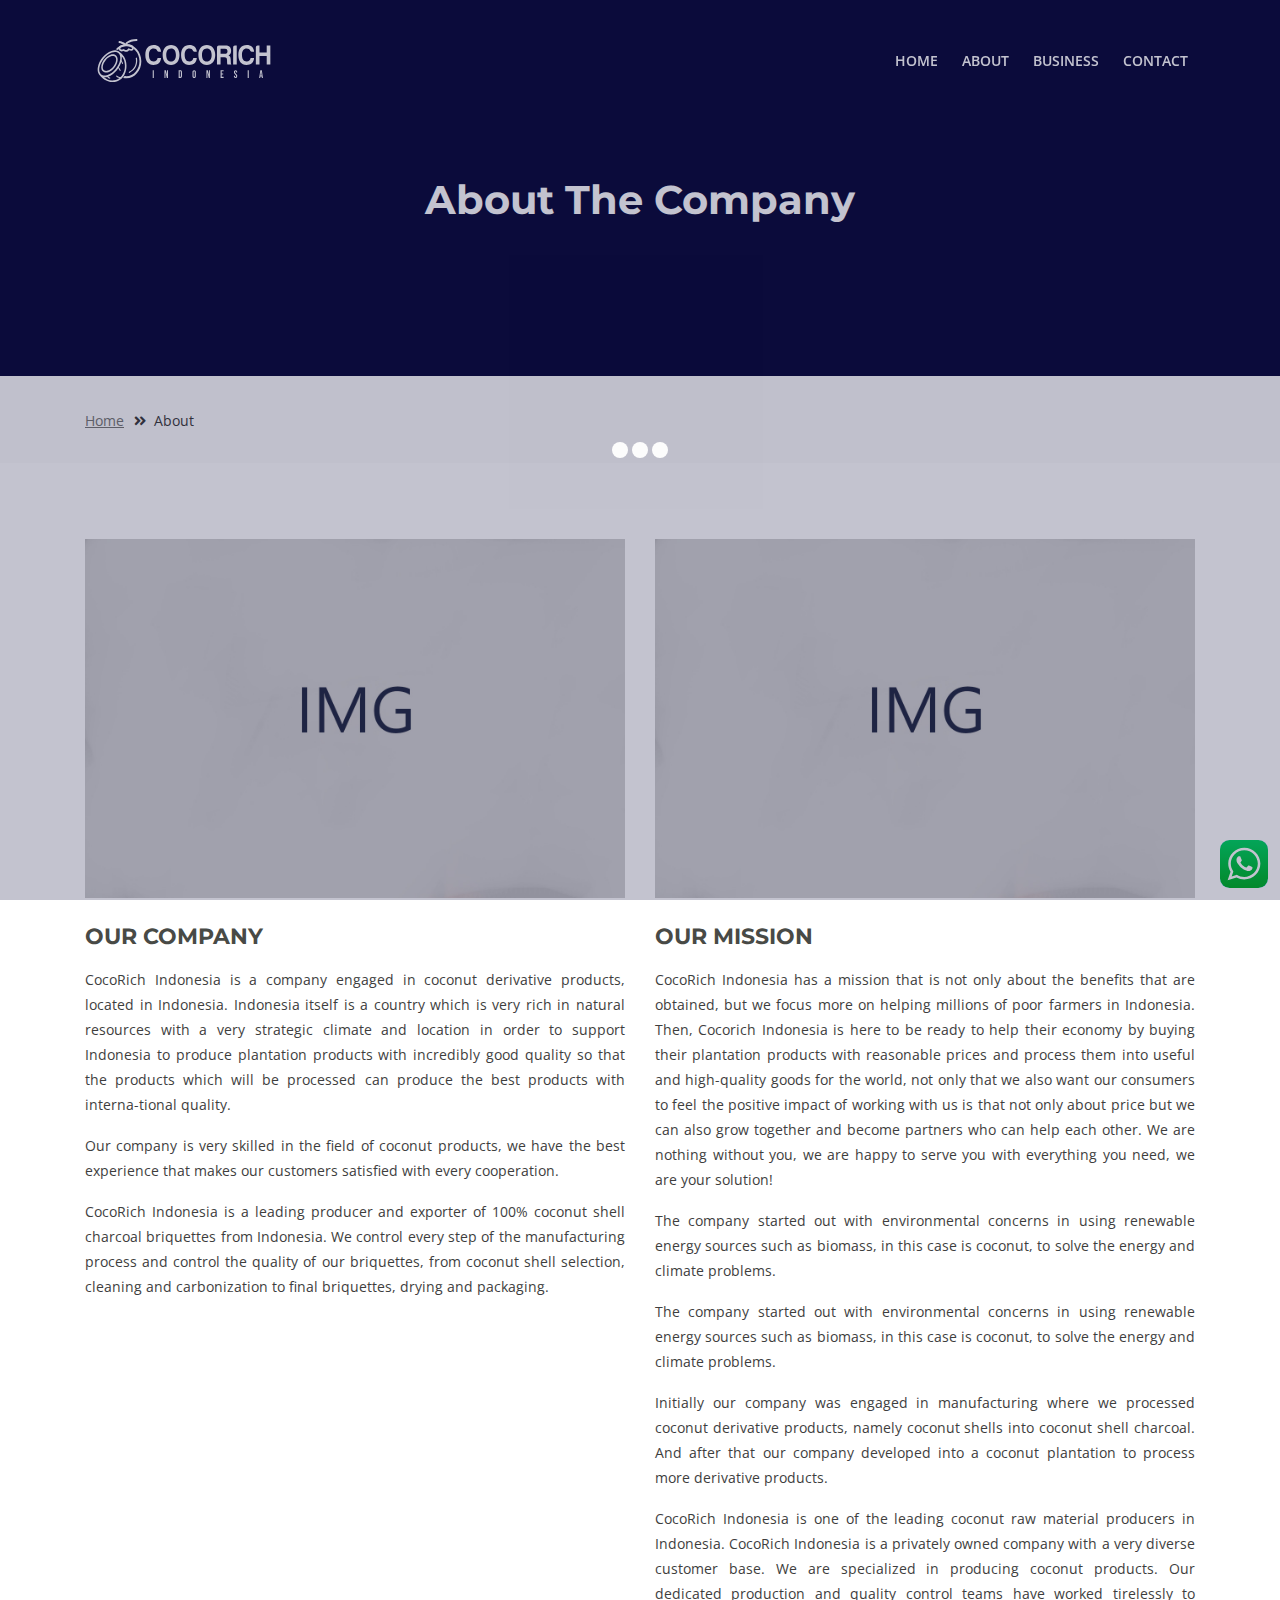
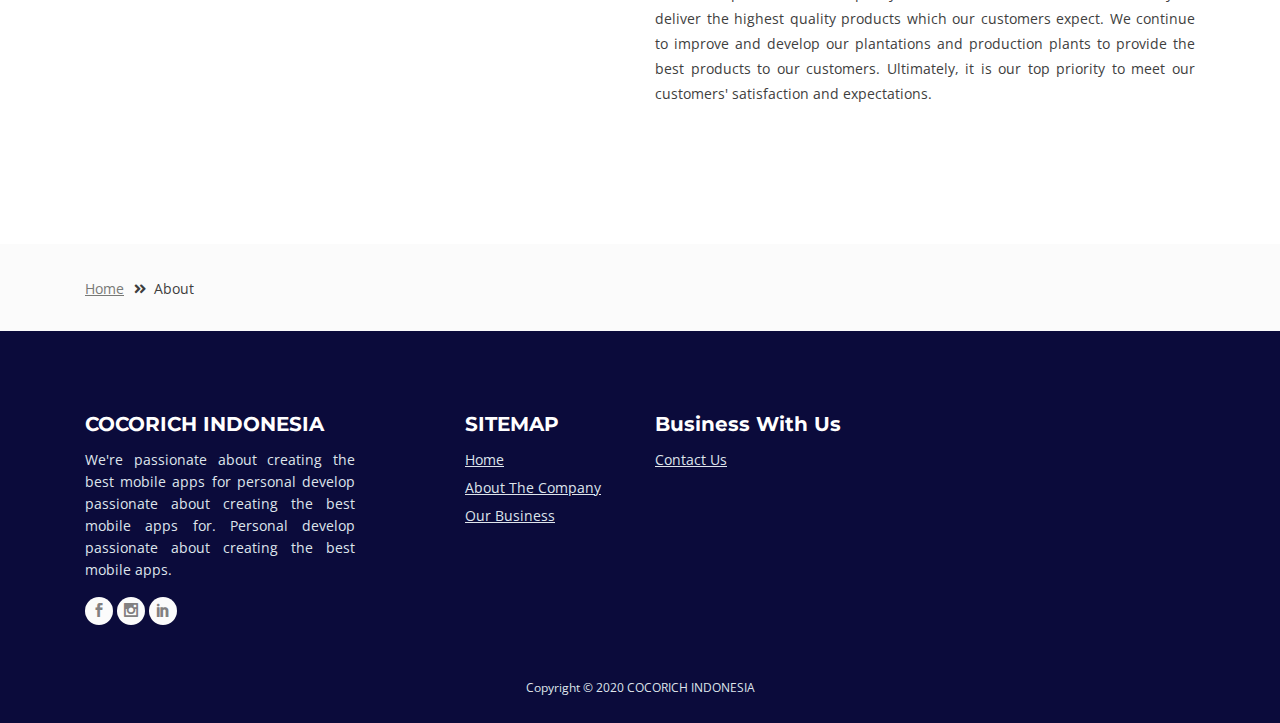
==== commit 94487234: "remove favicon" ====
--- a/about.html
+++ b/about.html
@@ -34,7 +34,7 @@
     <link rel="stylesheet" href="images/elegant_icon/style.css">
 	
 	<!-- Favicon  -->
-    <link rel="icon" href="images/favicon.png">
+    <!-- <link rel="icon" href="images/favicon.png"> -->
 </head>
 <body data-spy="scroll" data-target=".fixed-top">
     
--- a/css/styles.css
+++ b/css/styles.css
@@ -51,7 +51,7 @@
 
 #progress .progress-bar {
 	/* display: block; */
-	padding-left: 1.5rem;
+	/* padding-left: 1.5rem; */
 	border-radius: 0.125rem;
 	/* background: linear-gradient(to bottom right, #14bf98, #1bd1a7); */
 	background: linear-gradient(to bottom right, #000000, #000000);
@@ -634,7 +634,7 @@
 	right: 0;
 	bottom: 0;
 	left: 0;
-	background: #113448;
+	background: #0B0B3B;
 }
 
 .spinner {
@@ -760,7 +760,7 @@
 	border: none;
 	border-radius: 0.25rem;
 	/* background-color: #113448; */
-	background-color: #0B2161;
+	background-color: #0B0B3B;
 }
 
 .navbar-custom .dropdown-item {
@@ -1771,7 +1771,7 @@
 .footer {
 	padding-top: 5rem;
 	/* background-color: #113448; */
-	background-color: #0B2161;
+	background-color: #0B0B3B;
 }
 
 .footer .text-container {
@@ -1797,7 +1797,7 @@
 	padding-top: 1rem;
 	padding-bottom: 0.5rem;
 	/* background-color: #113448; */
-	background-color: #0B2161;
+	background-color: #0B0B3B;
 	text-align: center;
 }
 
@@ -1854,7 +1854,7 @@
 	padding-top: 8rem;
 	padding-bottom: 5rem;
 	/* background-color: #153e52; */
-	background-color: #0B2161;
+	background-color: #0B0b3b;
 	text-align: center;
 }
 
@@ -2575,4 +2575,10 @@
 	svg#svg239 path{
 		fill: #3e3e3e !important;
 	}
+}
+
+/* progress bar */
+.progress .progress-bar {
+	-webkit-transition: none !important;
+	transition: none !important;
 }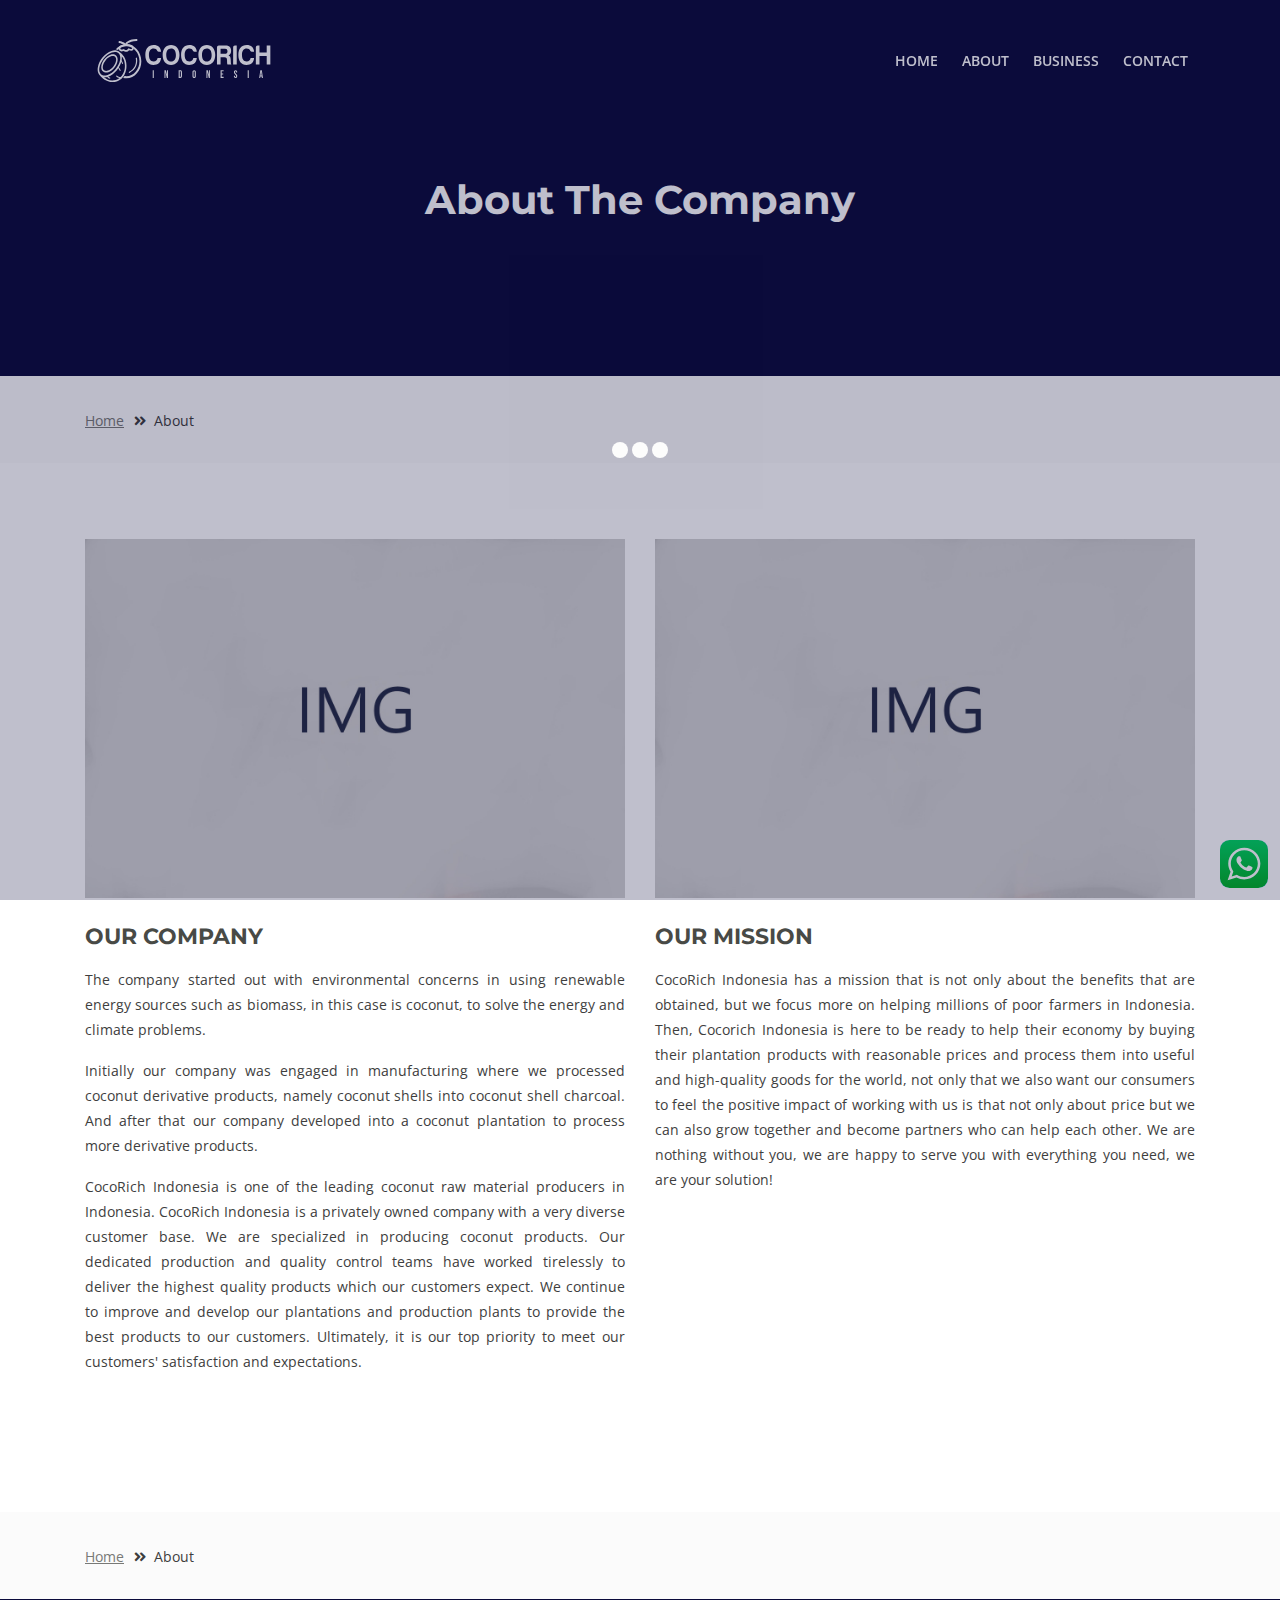
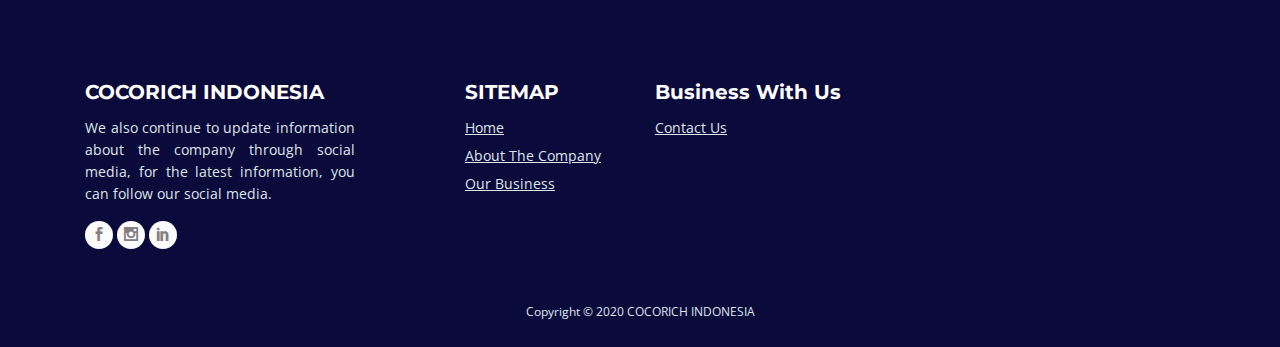
==== commit a96e6a15: "merubah kalimat di footer" ====
--- a/about.html
+++ b/about.html
@@ -193,11 +193,11 @@
                     <br>
                     <div class="text-container">
                         <h3>OUR COMPANY</h3>
-                        <p style="text-align: justify;">CocoRich Indonesia is a company engaged in coconut derivative products, located in Indonesia. Indonesia itself is a country which is very rich in natural resources with a very strategic climate and location in order to support Indonesia to produce plantation products with incredibly good quality so that the products which will be processed can produce the best products with interna-tional quality.</p>
-
-                        <p style="text-align: justify;">Our company is very skilled in the field of coconut products, we have the best experience that makes our customers satisfied with every cooperation.</p> 
+                        <p style="text-align: justify;">The company started out with environmental concerns in using renewable energy sources such as biomass, in this case is coconut, to solve the energy and climate problems.</p>
+
+                        <p style="text-align: justify;">Initially our company was engaged in manufacturing where we processed coconut derivative products, namely coconut shells into coconut shell charcoal. And after that our company developed into a coconut plantation to process more derivative products.</p> 
                         
-                        <p style="text-align: justify;">CocoRich Indonesia is a leading producer and exporter of 100% coconut shell charcoal briquettes from Indonesia. We control every step of the manufacturing process and control the quality of our briquettes, from coconut shell selection, cleaning and carbonization to final briquettes, drying and packaging.</p>
+                        <p style="text-align: justify;">CocoRich Indonesia is one of the leading coconut raw material producers in Indonesia. CocoRich Indonesia is a privately owned company with a very diverse customer base. We are specialized in producing coconut products. Our dedicated production and quality control teams have worked tirelessly to deliver the highest quality products which our customers expect. We continue to improve and develop our plantations and production plants to provide the best products to our customers. Ultimately, it is our top priority to meet our customers' satisfaction and expectations.</p>
                     </div> <!-- end of text-container-->
                 </div> <!-- end of col-->
                 <div class="col-lg-6">
@@ -208,14 +208,6 @@
                     <div class="text-container">
                         <h3>OUR MISSION</h3>
                         <p style="text-align: justify;">CocoRich Indonesia has a mission that is not only about the benefits that are obtained, but we focus more on helping millions of poor farmers in Indonesia. Then, Cocorich Indonesia is here to be ready to help their economy by buying their plantation products with reasonable prices and process them into useful and high-quality goods for the world, not only that we also want our consumers to feel the positive impact of working with us is that not only about price but we can also grow together and become partners who can help each other. We are nothing without you, we are happy to serve you with everything you need, we are your solution!</p>
-
-                        <p style="text-align: justify;">The company started out with environmental concerns in using renewable energy sources such as biomass, in this case is coconut, to solve the energy and climate problems.</p>
-
-                        <p style="text-align: justify;">The company started out with environmental concerns in using renewable energy sources such as biomass, in this case is coconut, to solve the energy and climate problems.</p>
-
-                        <p style="text-align: justify;">Initially our company was engaged in manufacturing where we processed coconut derivative products, namely coconut shells into coconut shell charcoal. And after that our company developed into a coconut plantation to process more derivative products.</p>
-
-                        <p style="text-align: justify;">CocoRich Indonesia is one of the leading coconut raw material producers in Indonesia. CocoRich Indonesia is a privately owned company with a very diverse customer base. We are specialized in producing coconut products. Our dedicated production and quality control teams have worked tirelessly to deliver the highest quality products which our customers expect. We continue to improve and develop our plantations and production plants to provide the best products to our customers. Ultimately, it is our top priority to meet our customers' satisfaction and expectations.</p>
                     </div> <!-- end of text-container-->
                 </div> <!-- end of col-->
             </div> <!-- end of row -->
@@ -246,7 +238,7 @@
                 <div class="col-md-4">
                     <div class="text-container about">
                         <h4>COCORICH INDONESIA</h4>
-                        <p class="white" style="text-align: justify;">We're passionate about creating the best mobile apps for personal develop passionate about creating the best mobile apps for. Personal develop passionate about creating the best mobile apps.</p>
+                        <p class="white" style="text-align: justify;">We also continue to update information about the company through social media, for the latest information, you can follow our social media.</p>
                         <span class="fa-stack">
                             <a href="facebook.com">
                                 <span class="social_facebook"></span>
--- a/css/styles.css
+++ b/css/styles.css
@@ -2577,6 +2577,13 @@
 	}
 }
 
+@media (max-width: 575px) {
+	.basic-1, .cards-2, .cards-1, .ex-basic-2 {
+		padding-left: 30px;
+		padding-right: 30px;
+	}
+}
+
 /* progress bar */
 .progress .progress-bar {
 	-webkit-transition: none !important;
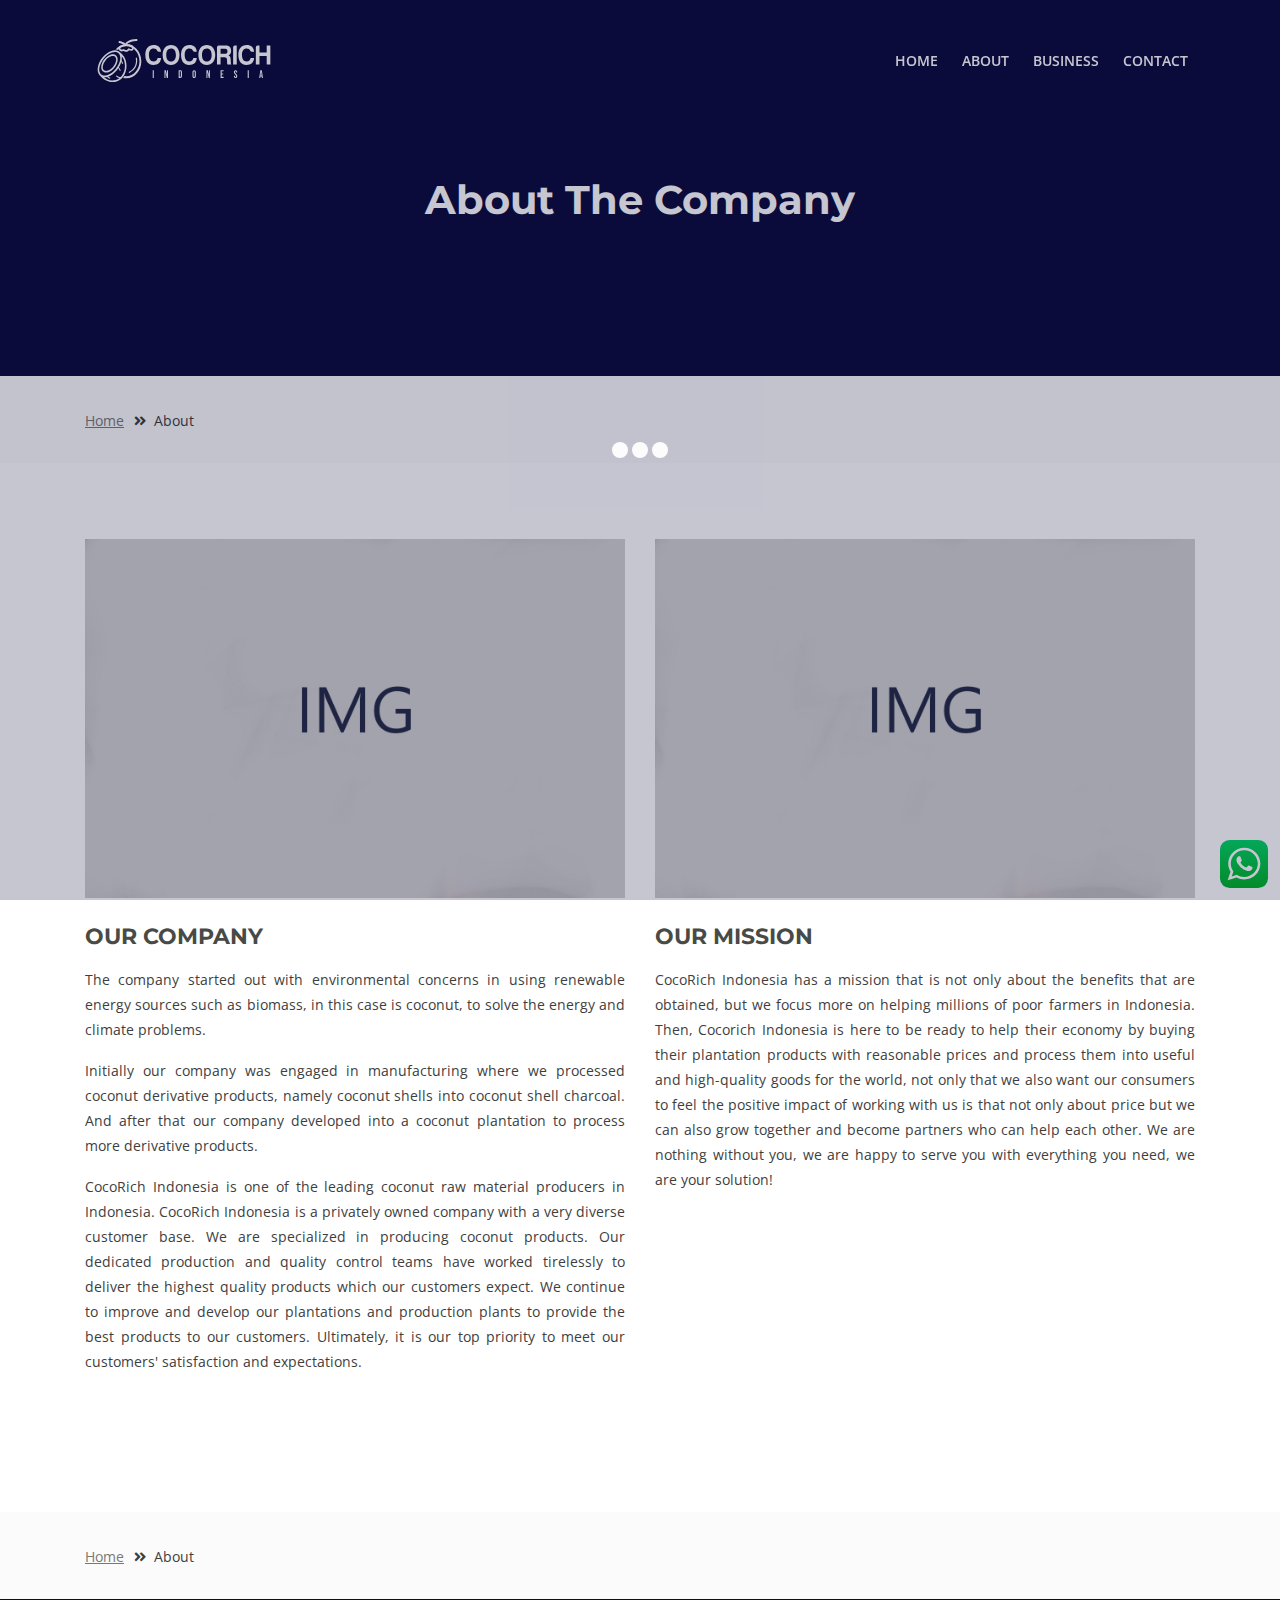
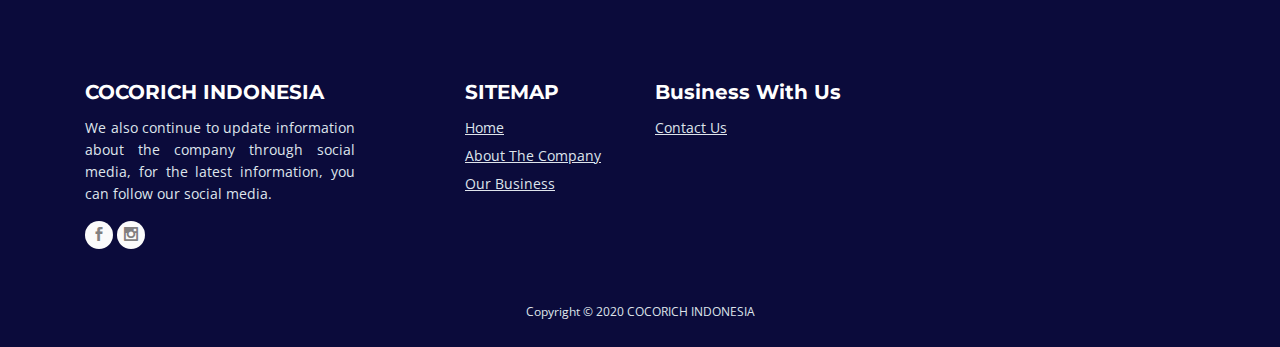
==== commit 4e0ce029: "remove social media linkedin" ====
--- a/about.html
+++ b/about.html
@@ -240,18 +240,13 @@
                         <h4>COCORICH INDONESIA</h4>
                         <p class="white" style="text-align: justify;">We also continue to update information about the company through social media, for the latest information, you can follow our social media.</p>
                         <span class="fa-stack">
-                            <a href="facebook.com">
+                            <a href="https://www.facebook.com/Coco-Rich-Indonesia-105500478055666/">
                                 <span class="social_facebook"></span>
                             </a>
                         </span>
                         <span class="fa-stack">
-                            <a href="instagram.com">
+                            <a href="https://instagram.com/cocorich_id?igshid=1ccm3sfpviqdk">
                                 <span class="social_instagram"></span>
-                            </a>
-                        </span>
-                        <span class="fa-stack">
-                            <a href="linkedin.com">
-                                <span class="social_linkedin"></span>
                             </a>
                         </span>
                     </div> <!-- end of text-container -->
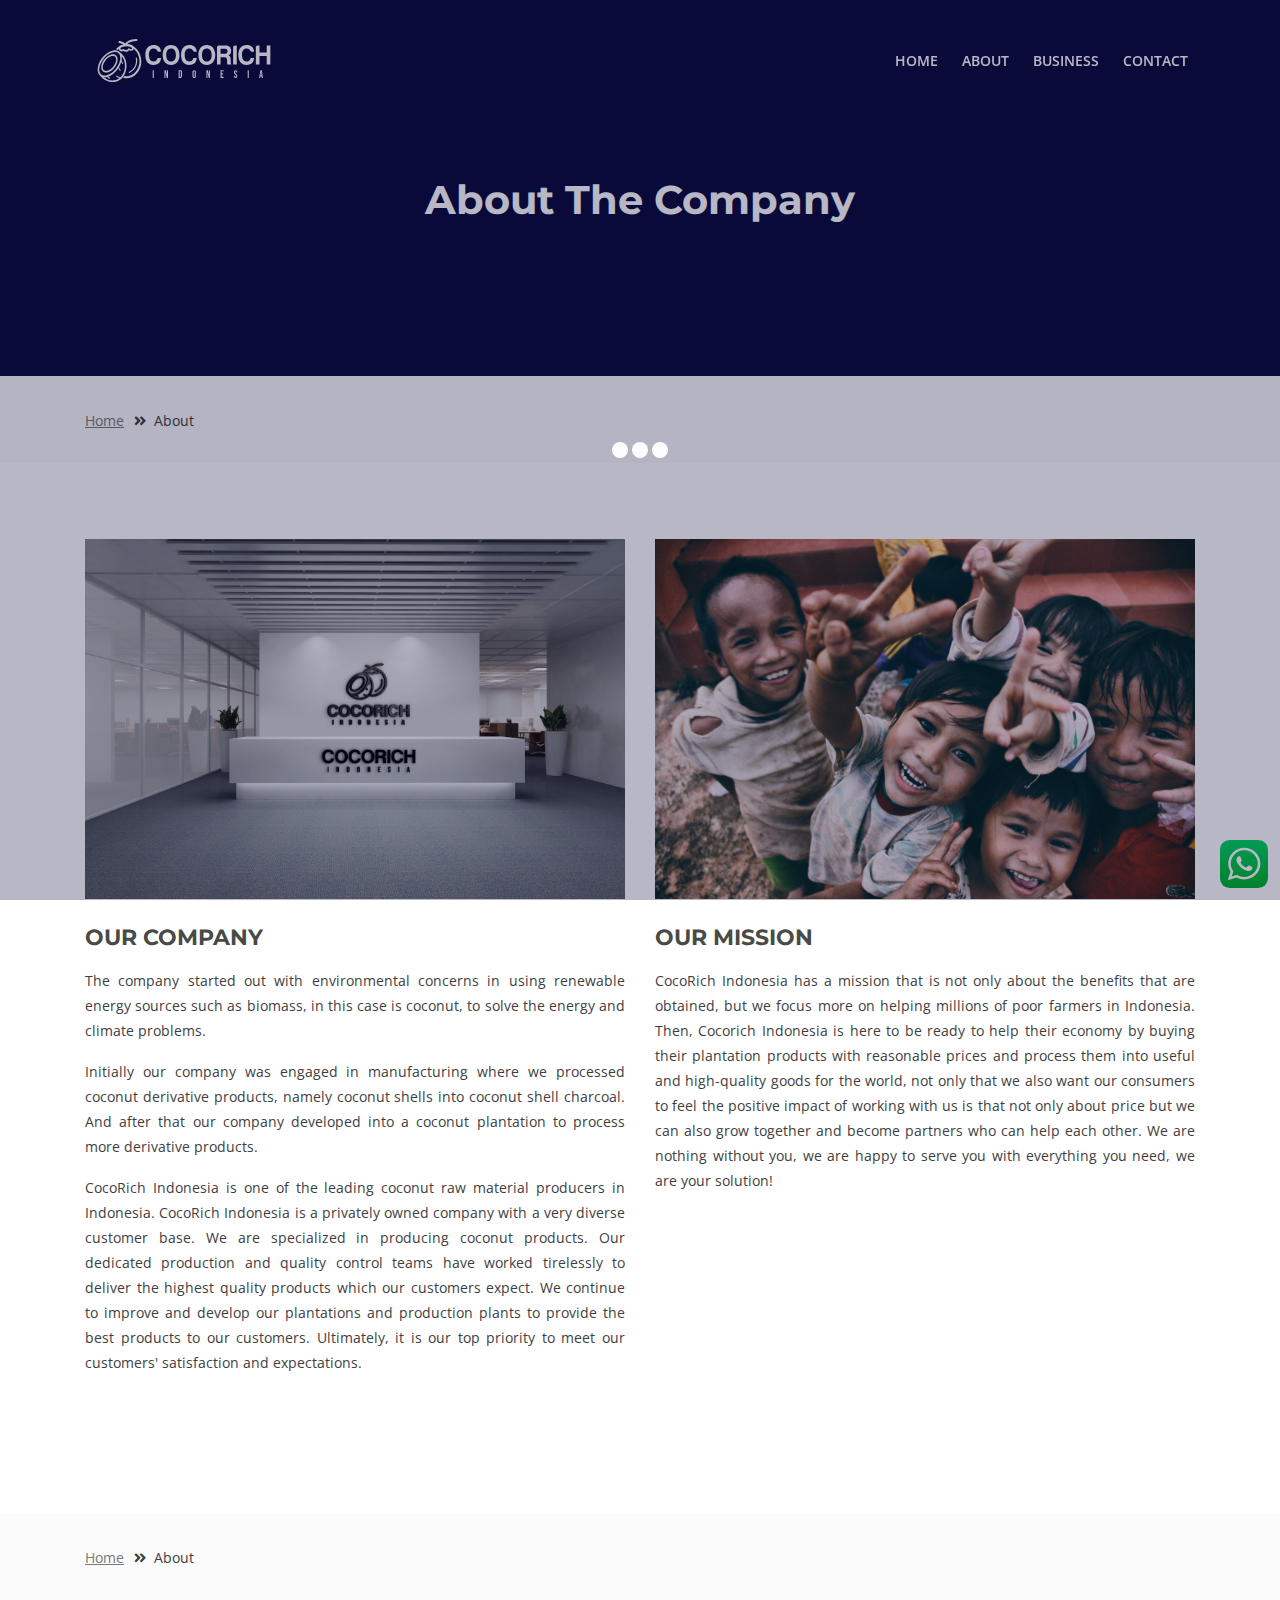
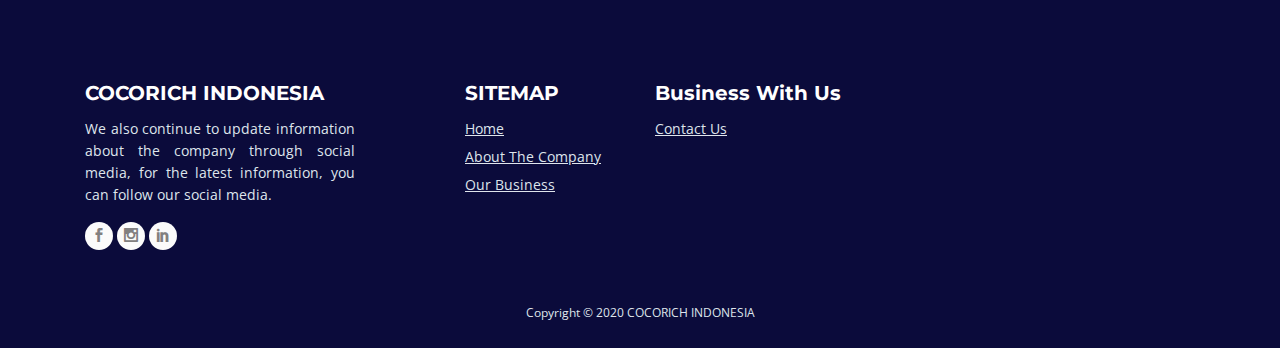
==== commit 1d49ef4c: "ganti content gambar di beberapa pages" ====
--- a/about.html
+++ b/about.html
@@ -188,7 +188,7 @@
             <div class="row">
                 <div class="col-lg-6">
                     <div class="image-container">
-                        <img class="img-fluid" src="images/img1.jpg" alt="alternative">
+                        <img class="img-fluid" src="images/newimage/about-our-company.jpg" alt="alternative">
                     </div> <!-- end of image-container -->
                     <br>
                     <div class="text-container">
@@ -202,7 +202,7 @@
                 </div> <!-- end of col-->
                 <div class="col-lg-6">
                     <div class="image-container">
-                        <img class="img-fluid" src="images/img1.jpg" alt="alternative">
+                        <img class="img-fluid" src="images/newimage/about-our-mission.jpg" alt="alternative">
                     </div> <!-- end of image-container -->
                     <br>
                     <div class="text-container">
@@ -249,6 +249,11 @@
                                 <span class="social_instagram"></span>
                             </a>
                         </span>
+                        <span class="fa-stack">
+                            <a href="linkedin.com">
+                                <span class="social_linkedin"></span>
+                            </a>
+                        </span>
                     </div> <!-- end of text-container -->
                 </div> <!-- end of col -->
                 <div class="col-md-2">
@@ -262,7 +267,7 @@
                                 <a class="white" href="about.html">About The Company</a>
                             </li>
                             <li>
-                                <a class="white" href="privacy-policy.html">Our Business</a>
+                                <a class="white" href="product.html">Our Business</a>
                             </li>
                         </ul>
                     </div> <!-- end of text-container -->
